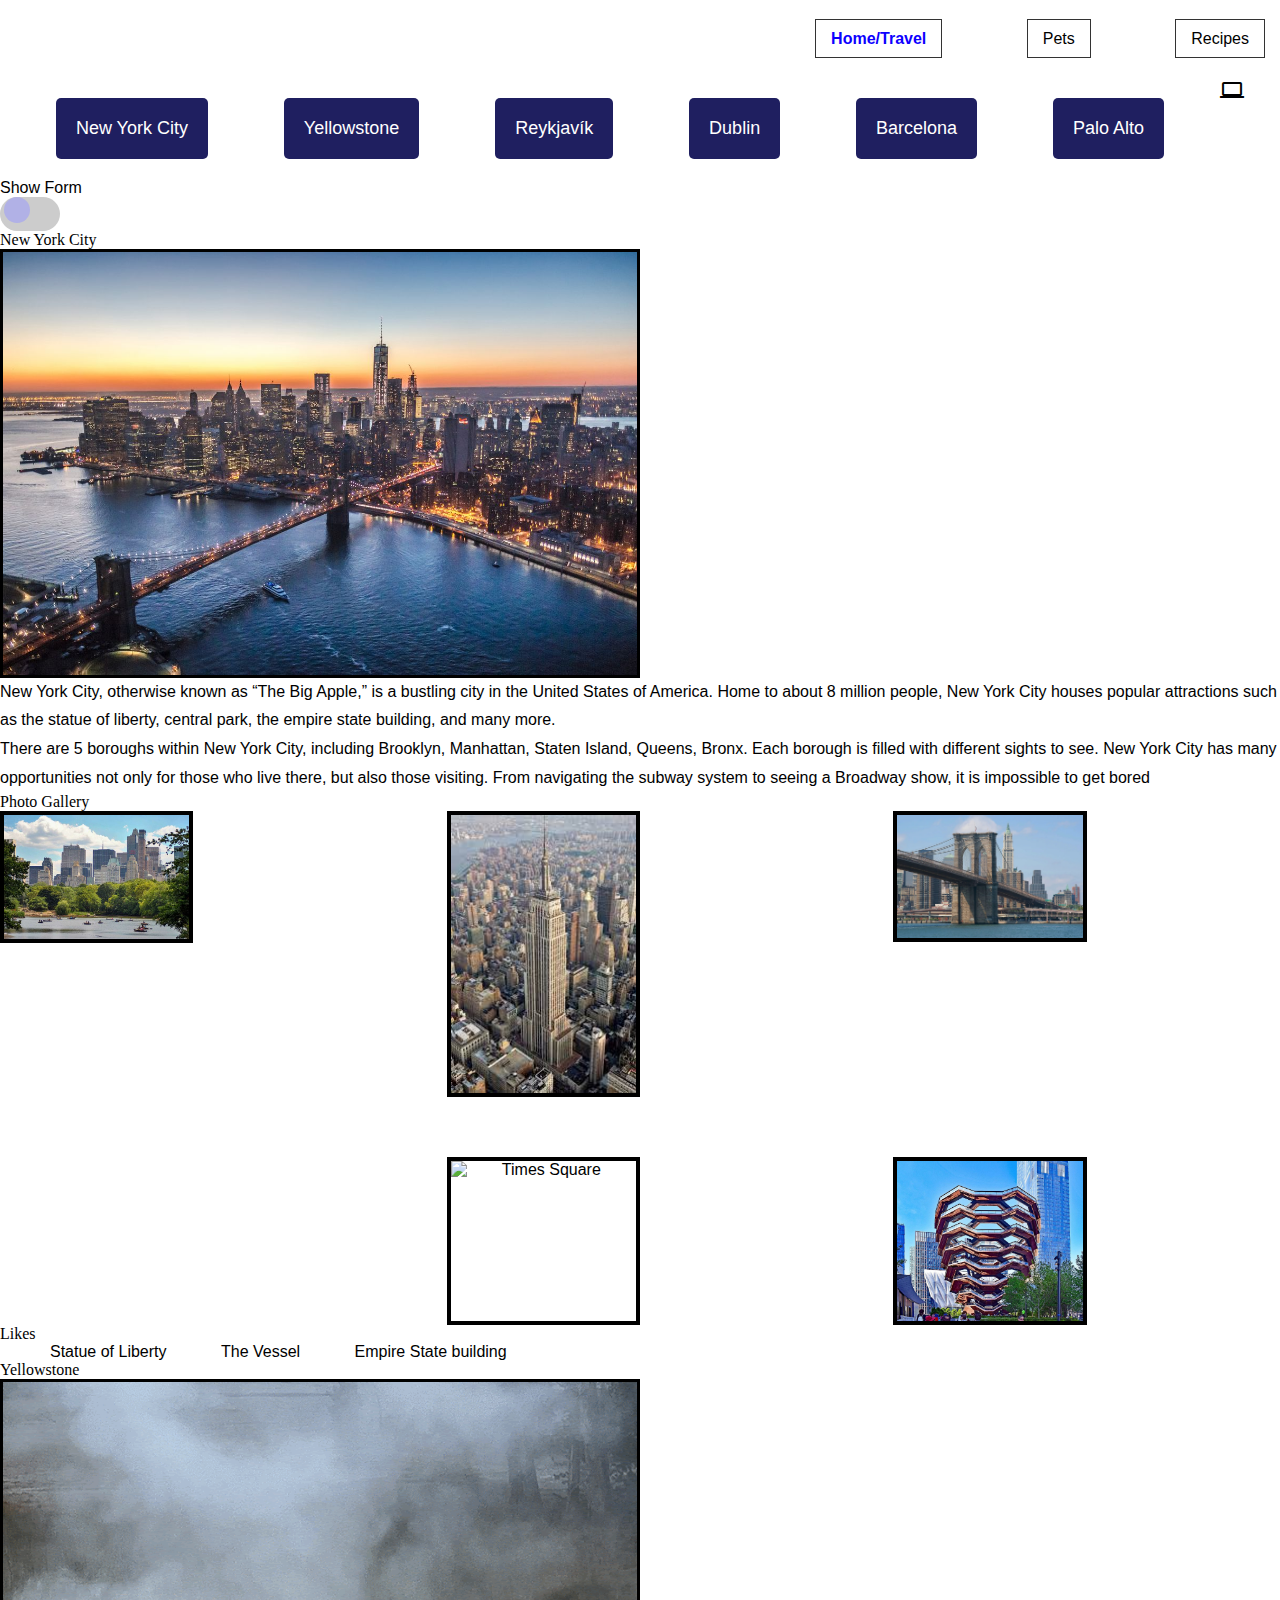
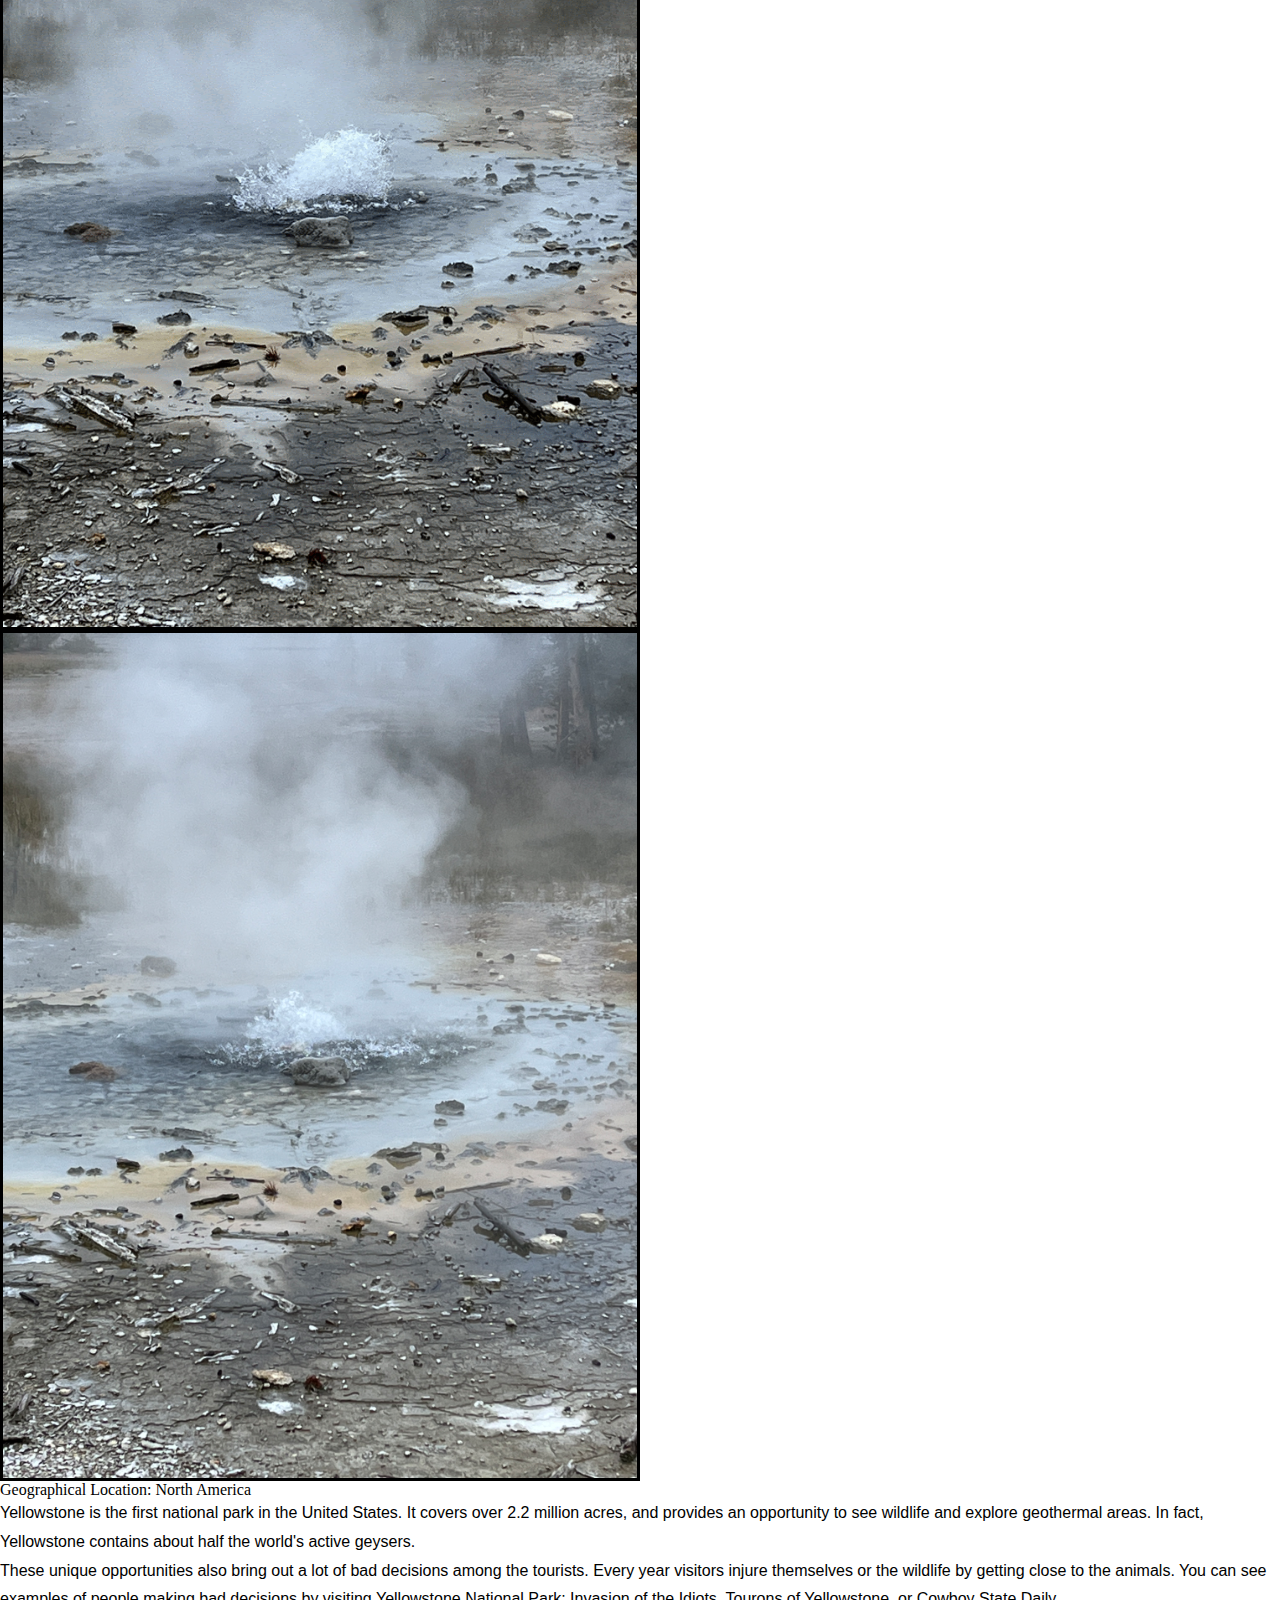
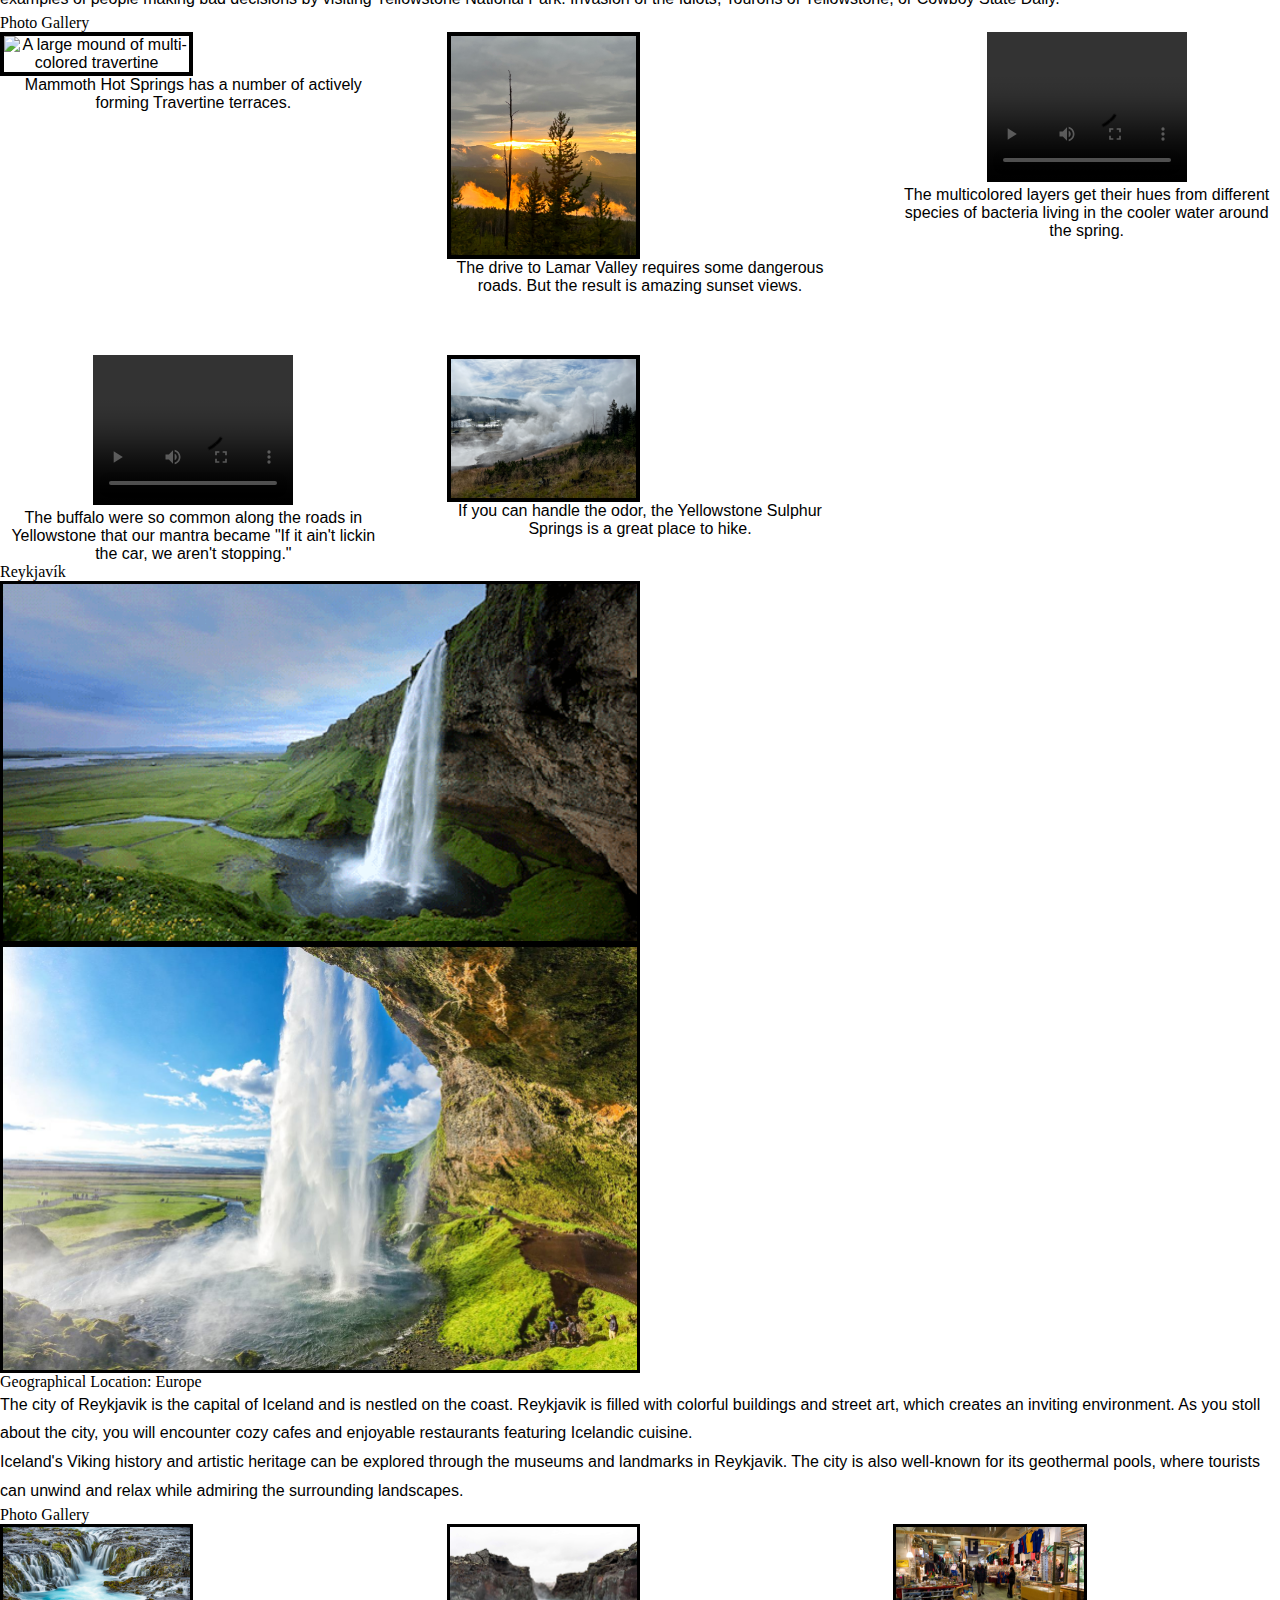
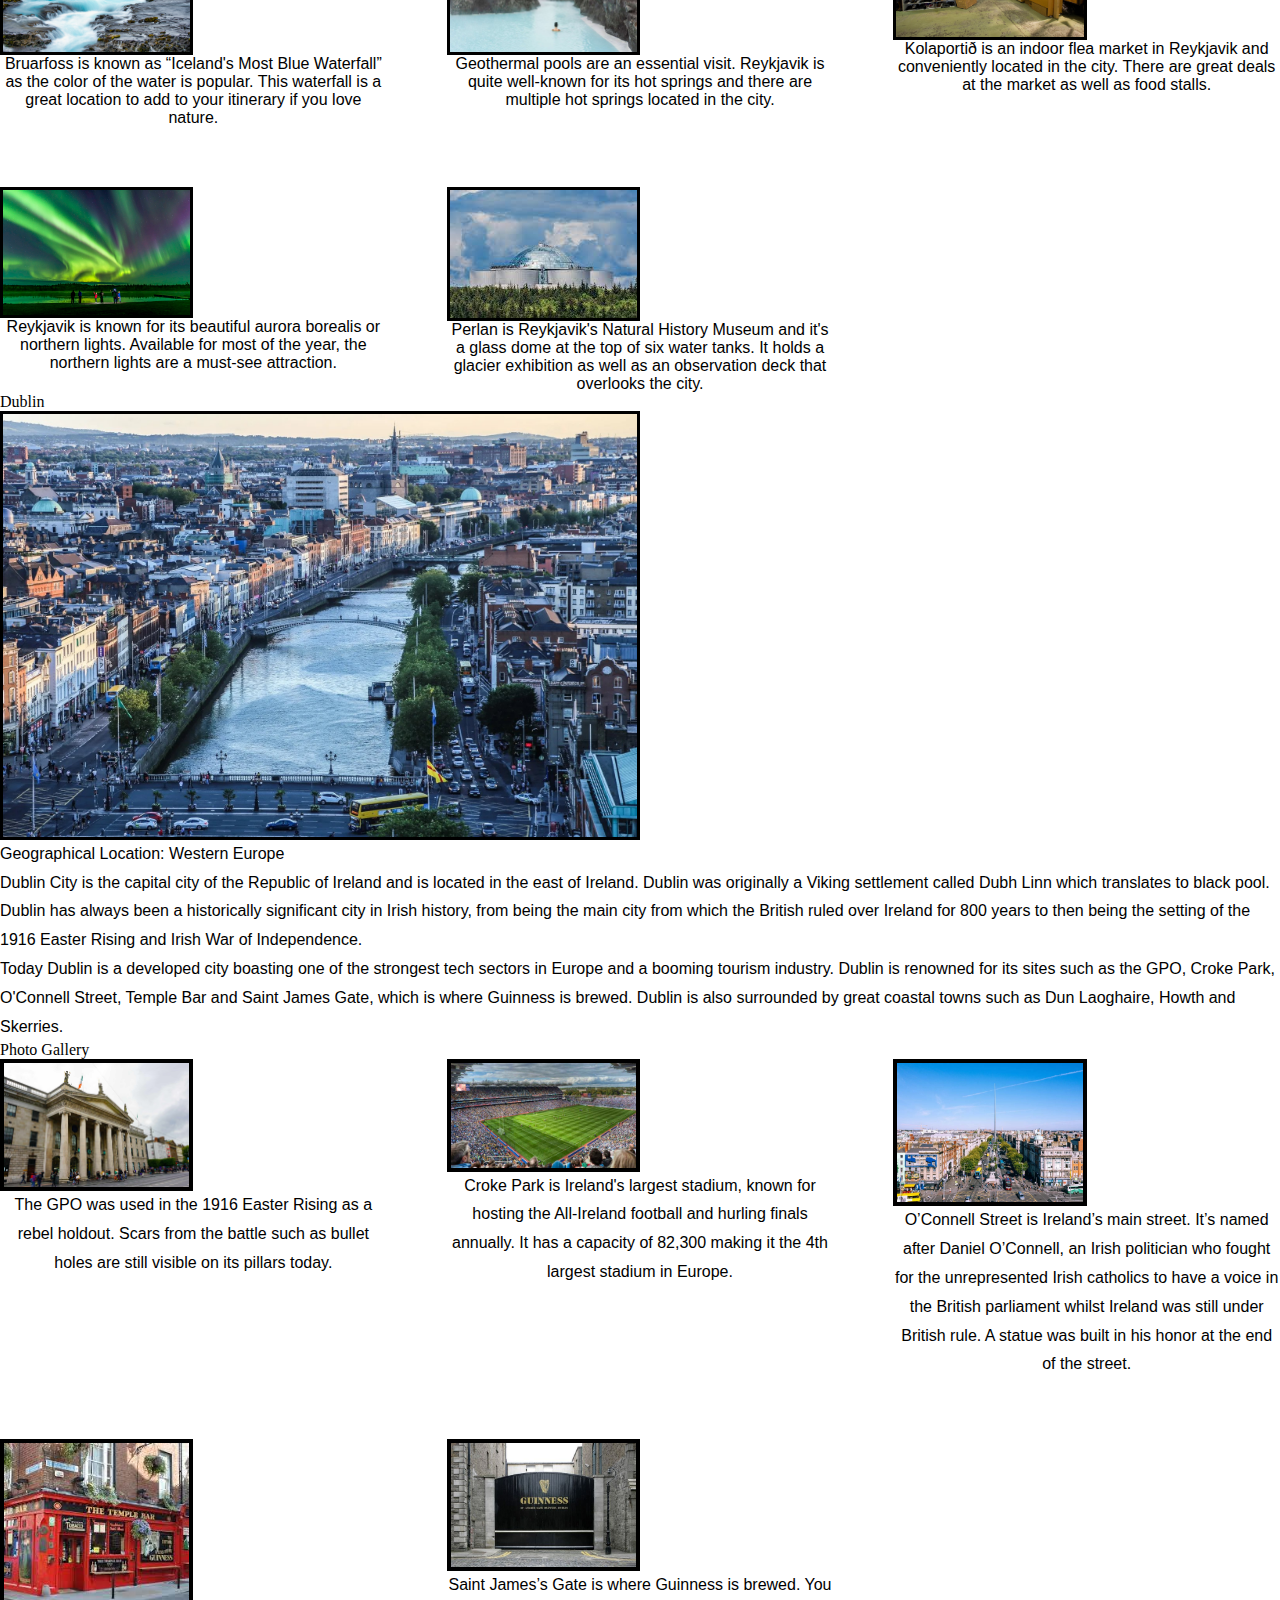
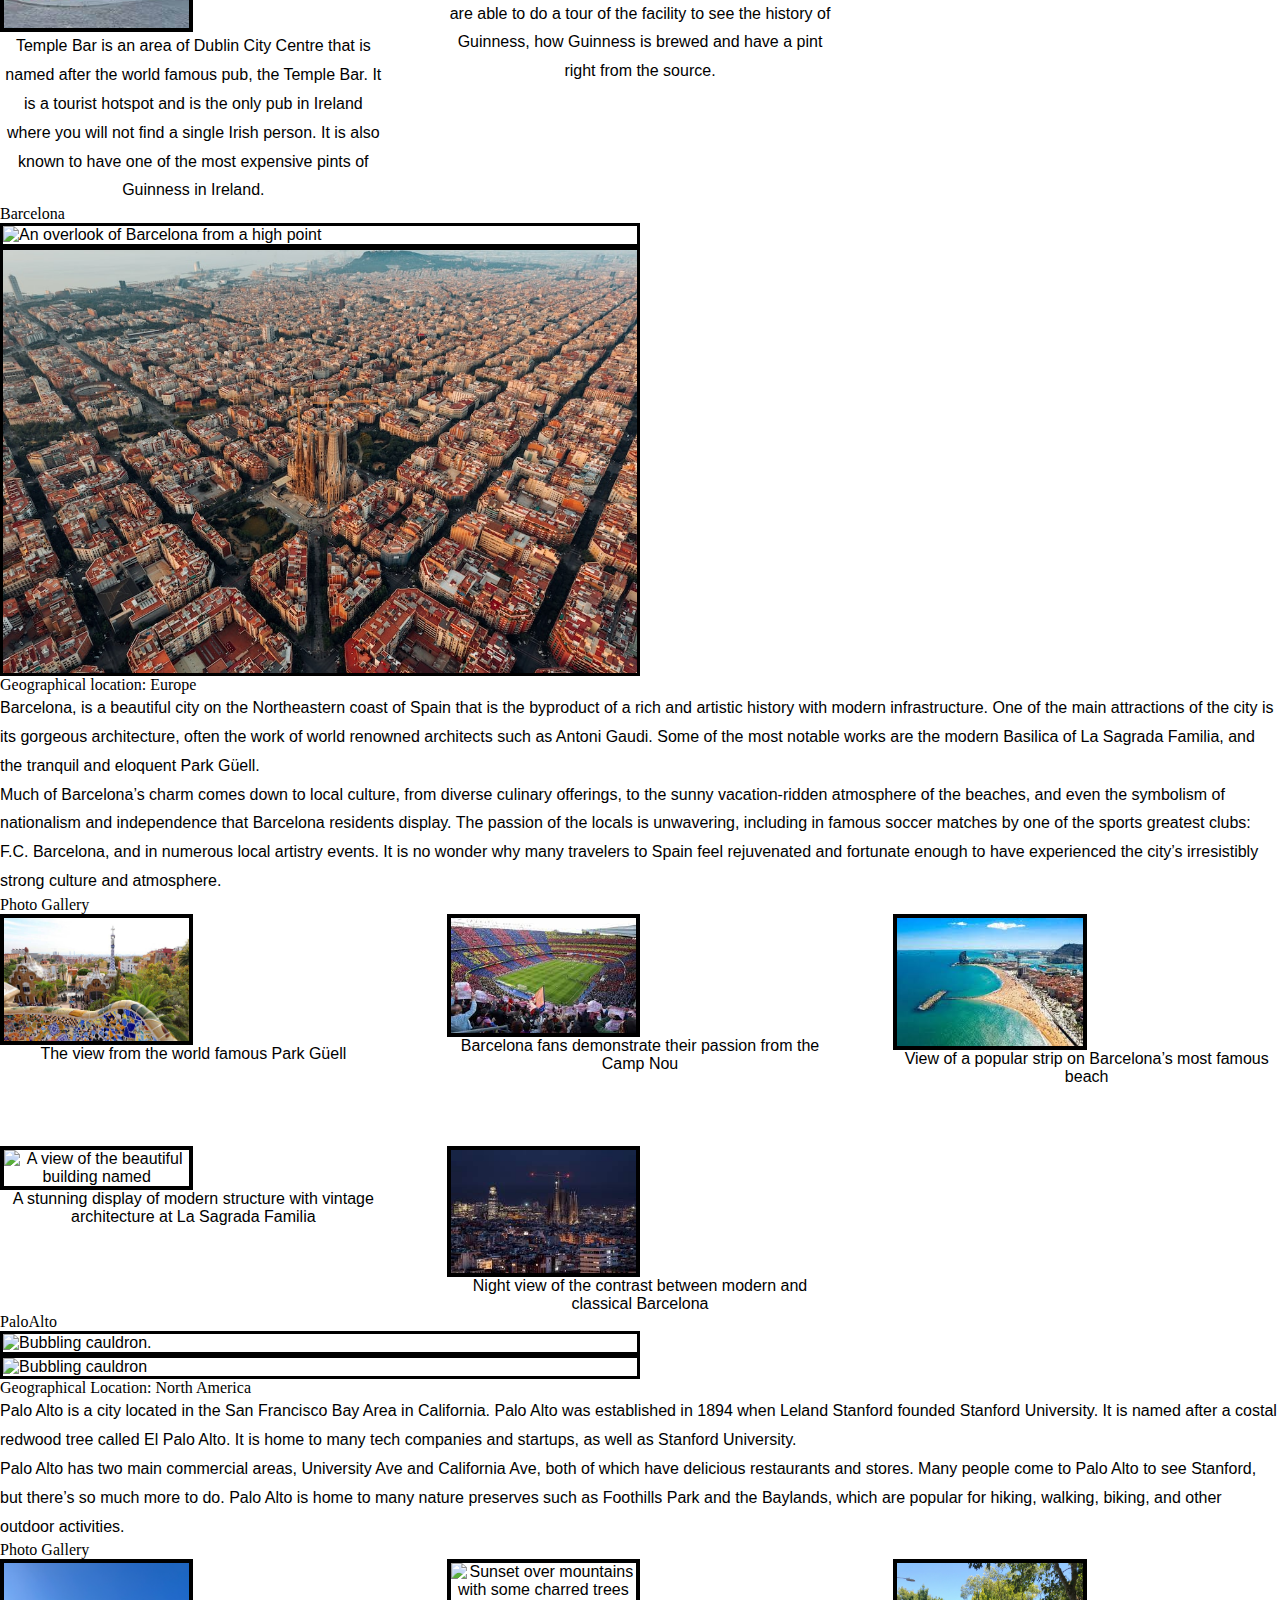
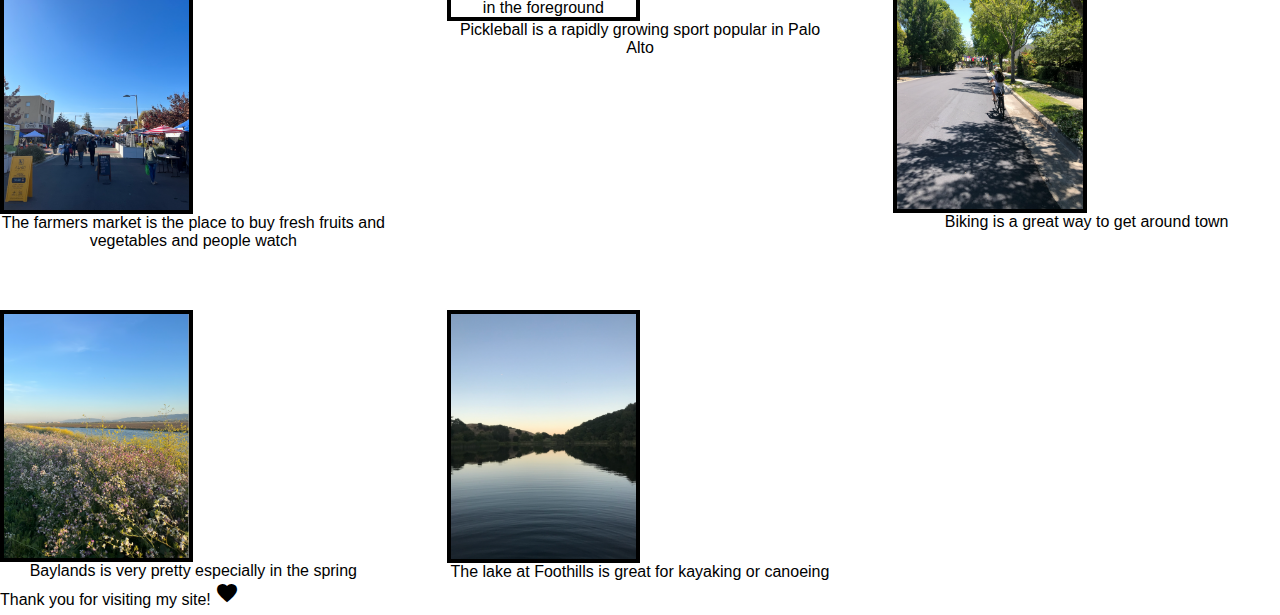
==== index.html @ a062c052 "Add files via upload" ====
<!DOCTYPE html>
<html lang="en">
<head>
    <meta charset="UTF-8">
    <meta name="viewport" content="width=device-width, initial-scale=1.0">
    <!-- <link rel = "stylesheet" href = "css/reset.css">
    <link rel="stylesheet" href="css/style.css"> -->
    <link rel="stylesheet" href="css/reset.css">
    <link rel="stylesheet" href="css/style.css"> 
    <script src="js/lightbox.js"></script>
    <script src="js/toggle.js"></script>
    <script src="js/form.js"></script>
    <link rel="preconnect" href="https://fonts.googleapis.com">
    <link rel="preconnect" href="https://fonts.gstatic.com" crossorigin>
    <link href="https://fonts.googleapis.com/css2?family=Open+Sans&display=swap" rel="stylesheet">
    <link rel="stylesheet" href="https://fonts.googleapis.com/icon?family=Material+Icons">
    <title>Document</title>
</head>
<body>
        <div id="skip"><a href="#NYC">Skip to Main Content </a></div>
         <!-- <img src = "images/double_chocolate_chips.png"> -->

    <nav> 
        <ul>
            <li> <a href="index.html" class = "active">Home/Travel</a></li> 
            <li> <a href="pets.html">Pets</a></li> 
            <li> <a href="recipes.html">Recipes</a></li> 
        </ul>
    </nav>

    <div class="button-container">
        <a class="scroll-button" href="#NYC">New York City</a>
        <a class="scroll-button" href="#Yellowstone">Yellowstone</a>
        <a class="scroll-button" href="#Reykjavík">Reykjavík</a>
        <a class="scroll-button" href="#Dublin">Dublin</a>
        <a class="scroll-button" href="#Barcelona">Barcelona</a>
        <a class="scroll-button" href="#PaloAlto">Palo Alto</a>
        <i class="material-icons">computer</i>

    </div>

    <button id="showFormBtn">Show Form</button>

    <div id="popupForm" class="popup">
        <form action="#" method="post">
            <!-- Your form fields go here -->
            <label for="name">Name:</label>
            <input type="text" id="name" name="name">

            <label for="email">Email:</label>
            <input type="email" id="email" name="email">

            <input type="submit" value="Submit">
            <button type="button" id="closeFormBtn">Close</button>
        </form>
    </div>

    <script src="form.js"></script>
    <div class="toggle-switch">
        <input type="checkbox" id="toggle" class="toggle-checkbox">
        <label for="toggle" class="toggle-label" label aria-label = "toggle">
        <span class="slider"></span>
      </div>
        <!-- <h2> New York City </h2> -->
        <div class="Travel">
        <h2 id="NYC"> New York City </h2> 
        <img src = "images/newyorkcity_nongif.jpeg" width = "200" alt = "View of NYC">
        <p> New York City, otherwise known as “The Big Apple,” is a bustling city in the United States of America.
         Home to about 8 million people, New York City houses popular attractions such as the statue of liberty, 
         central park, the empire state building, and many more. </p>

         <p> There are 5 boroughs within New York City, including Brooklyn, Manhattan, Staten Island, 
            Queens, Bronx. Each borough is filled with different sights to see. New York City has many 
            opportunities not only for those who live there, but also those visiting. 
            From navigating the subway system to seeing a Broadway show, it is impossible to get bored </p>

            <h3>Photo Gallery</h3>
            <div class="travel-pics">
        <img src = "images/newyorkcity_centralpark.jpeg" width = "200" alt = "Central Park">
        <img src = "images/newyorkcity_empirestatebuilding.jpeg" width = "200" alt = "Empire State Building">
        <img src= "images/nyc_brooklynbridge.jpg" width = "400" alt = "Brooklyn Bridge">
        <source srcset="timesquare.jpeg" media="(prefers-reduced-motion: reduce)"></source> 
        <img src = "images/newyorkcity_gif.gif" width = "200" alt = "Times Square" id = "gif">
        <img src = "images/newyorkcity_vessel.jpeg" width = "200" alt = "The Vessel">
    </div>


        <h3>Likes</h3>
        <ul>
            <li>Statue of Liberty</li>
            <li>The Vessel</li>
            <li>Empire State building</li>
          
</div>
<div>
    <!-- <h2>Yellowstone</h2> -->
    <div class="Travel"></div>
    <h2 id="Yellowstone"> Yellowstone </h2> 
    
    <img src="images/yellowstone_cauldron.gif" width="400" alt="Bubbling cauldron." id = "gif">
    <img src="images/yellowstone_cauldron.jpg" width = "400" alt="Bubbling cauldron">

    <h3>Geographical Location: North America</h3>
    <p>Yellowstone is the first national park in the United States. It covers over 2.2 million acres, and provides an opportunity to see wildlife and explore geothermal areas.  In fact, Yellowstone contains about half the world's active geysers.</p>
    <p>These unique opportunities also bring out a lot of bad decisions among the tourists.  Every year visitors injure themselves or the wildlife by getting close to the animals.  You  can see examples of people making bad decisions by visiting <a href ="https://www.facebook.com/groups/yellowstonenationalparkinvasionoftheidiots/">Yellowstone National Park: Invasion of the Idiots</a>, <a href="https://www.instagram.com/touronsofyellowstone/?hl=en">Tourons of Yellowstone</a>, or  <a href="https://cowboystatedaily.com/">Cowboy State Daily</a>.</p>

    <h3>Photo Gallery</h3>
    <div class="travel-pics">
    <figure>
        <img src="images/yellowstone_travertine.JPG" width = "200" alt="A large mound of multi-colored travertine">
        <figcaption>Mammoth Hot Springs has a number of actively forming Travertine terraces.</figcaption>
    </figure>

    <figure>
        <img src="images/yellowstone_sunset.jpg" width = "200" alt="Sunset over mountains with some charred trees in the foreground">
        <figcaption>The drive to Lamar Valley requires some dangerous roads.  But the result is amazing sunset views.</figcaption>
    </figure>


    <figure>
        <video width="200"  controls>
            <source src="images/yellowstone_prism.MOV">
            Your browser does not support the video tag.
        </video>
        <figcaption>The multicolored layers get their hues from different species of bacteria living in the cooler water around the spring.</figcaption>
    </figure>


    <figure>
        <video width="200"  controls>
            <source src="images/yellowstone_buffalo.MOV">
            Your browser does not support the video tag.
        </video>
        <figcaption>The buffalo were so common along the roads in Yellowstone that our mantra became "If it ain't lickin the car, we aren't stopping."</figcaption>
    </figure>

    <figure>
        <img src="images/yellowstone_sulphur_springs.JPG" width = "200" alt="A large spring with clouds of sulfur smoke rising from it.">
        
        <figcaption>If you can handle the odor, the Yellowstone Sulphur Springs is a great place to hike.</figcaption>
    </figure>
</div>
</div>
<div>
    <!-- <h2>Reykjavík, Iceland</h2> -->
    <div class="Travel"></div>
    <h2 id="Reykjavík"> Reykjavík </h2> 

            <img src="images/iceland gif.gif" alt="Green valley with waterfall" width="400" id = "gif">
            <img src="images/icelandwater1.jpeg" alt="City with white icy mountains in back" width="400">

            <h3>Geographical Location: Europe</h3>
            <p>The city of Reykjavik is the capital of Iceland and is nestled on the coast. Reykjavik is filled with colorful
                buildings and street art, which creates an inviting environment. As you stoll about the city, you will encounter
                cozy cafes and enjoyable restaurants featuring Icelandic cuisine.
            </p>
            <p>Iceland's Viking history and artistic heritage can be explored through the museums and landmarks in Reykjavik.
                The city is also well-known for its geothermal pools, where tourists can unwind and relax while admiring the 
                surrounding landscapes. 
            </p>

            <h3>Photo Gallery</h3>
            <div class="travel-pics2">
            <figure>
                <img src="images/bruarfoss1.jpeg" alt="Multiple blue waterfalls pouring down large cliffs" width="200">
                <figcaption>Bruarfoss is known as “Iceland's Most Blue Waterfall” as the color of the water is popular. 
                    This waterfall is a great location to add to your itinerary if you love nature.</figcaption>
            </figure>

            <figure class = "HotSpring">
                
                <img src="images/hotspring.jpg" alt="Hotspring surrounded by tall boulders" width="200">
                <figcaption>Geothermal pools are an essential visit. Reykjavik is quite well-known for its hot springs
                    and there are multiple hot springs located in the city.</figcaption>
            </figure>
            
            <figure>
                <img src="images/kolaportid.jpg" alt="Flea Market located in Reykjavik" width="200">
                <figcaption>Kolaportið is an indoor flea market in Reykjavik and conveniently located in the city. 
                    There are great deals at the market as well as food stalls.</figcaption>
            </figure>
            
            <figure>
                <img src="images/northern_lights.jpg" alt="Green lights in the sky in Iceland during the night" width="200">
                <figcaption>Reykjavik is known for its beautiful aurora borealis or northern lights. Available for most of the 
                    year, the northern lights are a must-see attraction.</figcaption>
            </figure>

            <figure>
                <img src="images/perlan.jpeg" alt="Dome shaped building that overlooks the city" width="200">
                <figcaption>Perlan is Reykjavik's Natural History Museum and it's a glass dome at the top of six water tanks. 
                    It holds a glacier exhibition as well as an observation deck that overlooks the city.</figcaption>

                </div>

            </figure>

</div>

<div>
      
    <!-- <h2>Dublin, Ireland</h2> -->
    <div class="Travel"></div>
    <h2 id="Dublin"> Dublin </h2> 


    <img src="images/dublin_city.jpg" width="400"
    alt="Dublin City">
    <p> Geographical Location:  Western Europe</p>
        <p> Dublin City is the capital city of the Republic of Ireland and is located in the east of Ireland. 
            Dublin was originally a Viking settlement called Dubh Linn which translates to black pool. 
            Dublin has always been a historically significant city in Irish history, 
            from being the main city from which the British ruled over Ireland for 800 years 
            to then being the setting of the 1916 Easter Rising and Irish War of Independence.
            </p>
    <p>Today Dublin is a developed city boasting one of the strongest tech sectors in Europe and a booming tourism industry.
     Dublin is renowned for its sites such as the GPO, Croke Park, O'Connell Street, Temple Bar and Saint James Gate, 
     which is where Guinness is brewed. Dublin is also surrounded by great coastal towns such as Dun Laoghaire, Howth and Skerries.</p>
    
    <h3>Photo Gallery</h3>
    <div class="travel-pics">

    <div>
    <img src="images/gpo.jpg" width="200" 
    alt="The GPO">
    <p>The GPO was used in the 1916 Easter Rising as a rebel holdout. Scars from the battle such as bullet holes are still visible on its pillars today.</p>
    </div>
    <div>
    <img src="images/croke_park.jpg" width="200"
    alt="A packed Croke Park">
    <p>Croke Park is Ireland's largest stadium, known for hosting the All-Ireland football and hurling finals annually. 
        It has a capacity of 82,300 making it the 4th largest stadium in Europe.</p>
    </div>
    <div>
    <img src="images/oconnell_st.jpg" width="200"
    alt="Bustling O’Connell Street">
    <p>O’Connell Street is Ireland’s main street. It’s named after Daniel O’Connell, 
        an Irish politician who fought for the unrepresented Irish catholics to have a voice in the British parliament whilst Ireland was still under British rule. 
        A statue was built in his honor at the end of the street.</p>
    </div>
    <div>
    <img src="images/templebar.jpeg" width="200"
    alt="Temple Bar">
    <p> Temple Bar is an area of Dublin City Centre that is named after the world famous pub, the Temple Bar. 
        It is a tourist hotspot and is the only pub in Ireland where you will not find a single Irish person. 
        It is also known to have one of the most expensive pints of Guinness in Ireland.</p>
    </div>
    <div>
        <img src="images/st_james_gate.jpg" width="200" 
        alt=" Saint James’s Gate">
    <p>Saint James’s Gate is where Guinness is brewed. You are able to do a tour of the facility to see the history of Guinness, 
        how Guinness is brewed and have a pint right from the source. </p>

</div>

</div>


<div>
    <!-- <h2>Barcelona, Spain</h2> -->
    <div class="Travel"></div>
    <h2 id="Barcelona"> Barcelona</h2> 

<img src="images/barcelona.gif" width="400" id = "gif"
alt="An overlook of Barcelona from a high point">
<img src="images/barcelona.jpeg" width="400"
alt="A drone view of the city">

<h3>Geographical location: Europe</h3>
<p>Barcelona, is a beautiful city on the Northeastern coast of Spain that is the byproduct of a rich and artistic history with 
  modern infrastructure. One of the main attractions of the city is its gorgeous architecture, often the work of world renowned 
  architects such as Antoni Gaudi. Some of the most notable works are the modern Basilica of La Sagrada Familia, and the tranquil 
  and eloquent Park Güell.
</p>

<p>Much of Barcelona’s charm comes down to local culture, from diverse culinary offerings, to the sunny vacation-ridden atmosphere 
  of the beaches, and even the symbolism of nationalism and independence that Barcelona residents display. The passion of the locals 
  is unwavering, including in famous soccer matches by one of the sports greatest clubs: F.C. Barcelona, and in numerous local artistry
   events. It is no wonder why many travelers to Spain feel rejuvenated and fortunate enough to have experienced the city’s irresistibly
    strong culture and atmosphere.
</p>

<h3>Photo Gallery</h3>
<div class="travel-pics">
<figure>
  <img src="images/Barcelona_ParkGuell.jpg" width="200" alt="A view from bench seating above a park">
  <figcaption>The view from the world famous Park Güell</figcaption>
</figure>

<figure>
 <img src="images/camp_nou.jpeg" width="200" alt="View of an FC Barcelona match from the Camp Nou">
  <figcaption>Barcelona fans demonstrate their passion from the Camp Nou</figcaption>
</figure>

<figure>
  <img src="images/beach_barcelona.jpeg" width="200" alt="A beach on the northeastern coast of Spain">
   <figcaption>View of a popular strip on Barcelona’s most famous beach</figcaption>
 </figure>

 <figure>
  <img src="images/Barcelona_SagradaFamilia.jpg" width="200" alt="A view of the beautiful building named "La Sagrada Familia" ">
   <figcaption>A stunning display of modern structure with vintage architecture at La Sagrada Familia</figcaption>
 </figure>

 <figure>
  <img src="images/barcelona_skyline.jpeg" width="200" alt="The night skyline in Barcelona">
   <figcaption>Night view of the contrast between modern and classical Barcelona</figcaption>
 </figure>
</div>
<div>
    <!-- <h2>Palo Alto</h2> -->
    <div class="Travel"></div>
    <h2 id="PaloAlto"> PaloAlto </h2> 


    <img src="images/paloalto_oval.gif" width="400" alt="Bubbling cauldron." id = "gif">
    <img src="images/paloalto_oval.jpg" width="400" alt="Bubbling cauldron">

    <h3>Geographical Location: North America</h3>
    <p>Palo Alto is a city located in the San Francisco Bay Area in California. Palo Alto was established in
        1894 when Leland Stanford founded Stanford University. It is named after a costal redwood tree
        called El Palo Alto. It is home to many tech companies and startups, as well as Stanford University.
    </p>
    <p>Palo Alto has two main commercial areas, University Ave and California Ave, both of which have
        delicious restaurants and stores. Many people come to Palo Alto to see Stanford, but there’s so much
        more to do. Palo Alto is home to many nature preserves such as Foothills Park and the Baylands,
        which are popular for hiking, walking, biking, and other outdoor activities.

    </p>

    <h3>Photo Gallery</h3>
    <div class="travel-pics">

    <figure>
        <img src="images/paloalto_market.jpg" width="200" alt="A large mound of multi-colored travertine">
        <figcaption>The farmers market is the place to buy fresh fruits and vegetables and people watch



        </figcaption>
    </figure>

    <figure>
        <img src="images/paloalto_pickleball.jpg"
        width="200" alt="Sunset over mountains with some charred trees in the foreground">
        <figcaption>Pickleball is a rapidly growing sport popular in Palo Alto </figcaption>
    </figure>
    <figure>
        <img src="images/paloalto_bike.jpg" width="200"
            alt="Sunset over mountains with some charred trees in the foreground">
        <figcaption>Biking is a great way to get around town </figcaption>
    </figure>
    <figure>
        <img src="images/paloalto_baylands.jpg"  width="200" alt="Sunset over mountains with some charred trees in the foreground">
        <figcaption>Baylands is very pretty especially in the spring
        </figcaption>
    </figure>
    <figure>
        <img src="images/paloalto_foothills.jpg"

         width="200" alt="Sunset over mountains with some charred trees in the foreground">
        <figcaption>The lake at Foothills is great for kayaking or canoeing </figcaption>
    </figure>
</div>


    <!-- Colleen van Lent -->
</div>

<footer>
 <p> Thank you for visiting my site! <i class="material-icons">favorite</i></p>
</footer>
</body>
</html>
---- css/style.css ----
nav {
        padding-left: 0px;
        padding-right: 0px;
        padding-top: 30px;
        padding-bottom: 30px;
        text-align: right; 
        font-size: 16px;
       }
       nav a {
       text-decoration: none; 
       color: black; 
       margin: 0 15px; 
       border: 1px solid #333; 
       padding: 10px 15px;
       }
       nav li {
       display: inline-block; 
       }
   
       nav a.active {
        font-weight: bold;
        color: rgb(13, 0, 255); 
        text-decoration: none; 
    }

    body {
        display: grid;
        background-image: url ('images/simpleblue.jpeg');
        /* background-color: lavender; */
        color: black;
        font-family: 'Open Sans', sans-serif;
        /* text-align: center;  */
        
        }

   .NYC{
  text-align: center; 
  position: absolute;
  top: 20px; /* Adjust the top position as needed */
  left: 10%;
  transform: translateX(-50%);
  color: white; /* Adjust the text color as needed */
    padding: 10px; 
  
   }

nav a:hover, nav a:focus {
    text-decoration: underline; 
    color: blue;

.thumbnail {
 display: grid;

 .grid-container {
    display: grid;
    grid-template-columns: 1fr 1fr 1fr; 
    grid-gap: 10px;
  }
      }   
 } 


@media (prefers-reduced-motion: reduce) {
  * {
        animation: none;
        transition: none;
  }
  #gif {
    display: none;

  }
  .static {
    display: block; 
  }
} 
h1 {
	color: #054c63;
    font-family: Fantasy;
    text-align: center; 
    font-size: 50px; 
}

h2 {
font-size: medium; 
font-family: Georgia;
color: black;
}

h3 {
    font-size: medium; 
    font-family: Georgia;
    color: black(221, 217, 100);
    }

p {
line-height: 180%; 
}

/* img {
border-style: solid; 
border-color: green;
padding: 20px;
margin: 30px; 
/* border-top-right-radius: 30px;  */
 
img {
width: 50%; /* Make each image fill its container width */
height: auto;
display: block;
border: 3px solid black; /* Initial thick solid black border */
transition: border 0.3s ease; /* Add transition for a smooth effect */
}
img:hover {
  border-style: dashed; /* Change border style to dashed on hover */
  border:#5a97ac; 
}

/* .recipes img {
    position: relative;
    overflow: hidden;
    display: inline-block;
}

.recipes img {
    width: 100%;
    height: auto;
    transition: transform 0.3s ease; 
}
.recipes img:hover{
    transform: scale(1.2); 
} */

li {
display: inline-block;
margin-left: 50px; 
}
#skip:focus {
   left: 600px; 
}

.gallery {
display: grid; 
grid-gap: 20px; 
grid-template-columns: 2fr 2fr 2fr;
text-align: left;
}

@keyframes fade-in {
    0% {
    opacity: 0;
    }
    100% {
    opacity: 0.5;
    }
    }



    @media screen and (min-width:768px) {
   /* Style the toggle switch */
.toggle-switch {
    position: relative;
    display: inline-block;
    width: 60px;
    height: 34px;
  }
  .toggle-switch input {
  display: none; 
  }
    /* .toggle-checkbox {
    display: none;
    } */

  /* .switch input {
    opacity: 0;
    width: 0;
    height: 0;
  } */ 
  
  /* Style the toggle switch background */
  .toggle-label {
    display: block;
    position: absolute;
    width: 100%;
    height: 100%;
    /* background-image: ("images/simpleblue.jpeg"); */
    background-color: #ccc;
    border-radius: 17px;
    cursor: pointer;
  }
  

  
  .toggle-label::before {
    content: '';
    position: absolute;
    width: 26px;
    height: 26px;
    border-radius: 50%;
    background-color: rgb(177, 177, 230);
    transform: translateX(4px);
    transition: transform 0.3s ease;
  }
  
    /* Style the toggle switch handle */
    .toggle-checkbox:checked + .toggle-label {
      background-color: #393590;
    }

  /* Move the handle to the right when the toggle is checked */
  .toggle-checkbox:checked + .toggle-label::before {
    transform: translateX(30px);
  }
  
  /* Add a class to the body to handle dark mode */
.dark-mode {
    background-color: #564eb2; /* Set your desired dark mode background color */
    color: #fff; /* Set your desired dark mode text color */
}


        .Pets {
        display: grid;
        grid-template-columns: 1fr 1fr 1fr; /* Two columns with equal width */
        grid-gap: 20px; /* Gap between images */
              }

        
        .recipes-pics img {
         display: grid;
           grid-template-columns: 1fr 1fr 1fr 1fr; 
           width: 100%;
           margin: auto;
           } 

    .scroll-button {
     display: block;
     margin: 20px;
     padding: 20px;
     background-color: rgb(31, 31, 96);
     color: white;
     border: none;
     border-radius: 5px;
     font-size: large;
     font-weight: normal; 
    }

    .button-container {
    display: flex;
    justify-content: space-evenly;
    }

    
      #output {
        margin-top: 20px;
        font-size: 18px;
        font-weight: bold;
      }

    /* add lightbox */
      .lightbox {
        display: flex;
        position: fixed;
        top: 0;
        left: 0;
        width: 100%;
        height: 100%;
        background: rgba(0, 0, 0, 0.7);
        justify-content: center;
        align-items: center;
      }
      
      .lightbox-content {
        max-width: 80%;
        max-height: 80%;
        position: relative;
        display: flex;
      }

      .lightbox-content img {
        max-width: 80%;
        max-height: 80%;
        border: 4px solid black;
        border-radius: 20 px; 
      }
      
      .close-button {
        position: absolute;
        top: 20px;
        right: 20px;
        font-size: 30px;
        color: #fff;
        cursor: pointer;
      }
      

    }

    @media screen and (min-width:800px)  {
    .travel-pics {
    display: grid;
    grid-template-columns: 1fr 1fr;
     
   /* .travel-pics .HotSprings {

   } */

    }
  
    .box {
      width: 300px; /* Set the desired width */
      margin: 0 20px 0 20px; /* Center the box horizontally */
      margin-top: 20px; 
      margin-left: 20px; 
      padding: 20px; /* Add padding for spacing inside the box */
      border: 1px solid #ccc; /* Add a border for visual separation */
    }
    
    /* Optional: Style the text inside the box */
    .box p {
      font-size: 16px;
      color: #333;
      line-height: 1.5;
    }
  
    body {
      background-image: url('images/simpleblue.jpeg');
      background-size: cover; 
      background-repeat: no-repeat;
      background-attachment: fixed;
    }
      
    .travel-pics{
      display: grid; 
      grid-gap: 60px; 
      grid-template-columns: 2fr 2fr 2fr;
      text-align: center;
      }

      .travel-pics img{
        /* width: 50%; Make each image fill its container width */
        height: auto;
        display: block;
        border: 4px solid black; /* Initial thick solid black border */
        box-sizing: border-box;
        transition: border 0.3s ease; /* Add transition for a smooth effect */
        }

      .travel-pics2{
        display: grid; 
        grid-gap: 60px; 
        grid-template-columns: 2fr 2fr 2fr;
        text-align: center;
        }
        figcaption {
          text-align: center; /* Center the captions */
        }
        .img-container {
          display: flex;
          flex-direction: column; /* Stack images and captions vertically */
          align-items: center;
          gap: 20px; /* Adjust the spacing between images and captions */
          max-width: 800px; /* Adjust the maximum width as needed */
          margin: 0 auto; /* Center the container horizontally */
        }
    
     
        .pet-pics  {
         display: grid;
         grid-template-columns: 2fr 2fr 2fr 2fr; 
         grid-gap: 20px;
         width: 100%;
         max-height: 70%;
         } 
         .recipes-pics  {
          display: grid;
          grid-template-columns: 3fr 3fr 3fr 3fr ; 
          grid-gap: 20px;
          width: 100%;
          max-height: 70%;
          } 

    #skip:focus {
      /* position: absolute;    */
      top: -5px;
      left: 0px; 
      font-family: Fantasy; 
 
 }
 #skip {
     position: fixed;   
      /* top: -30px; */
      left: -1000px; 
      font-family: Fantasy; 
  }

  body {
    font-family: Arial, sans-serif;
}

.popup {
    display: none;
    position: fixed;
    top: 50%;
    left: 50%;
    transform: translate(-50%, -50%);
    padding: 20px;
    background-color: #fff;
    border: 1px solid #ccc;
    box-shadow: 0 0 10px rgba(0, 0, 0, 0.5);
    z-index: 1000;

}
    }
---- css/style.css ----
nav {
        padding-left: 0px;
        padding-right: 0px;
        padding-top: 30px;
        padding-bottom: 30px;
        text-align: right; 
        font-size: 16px;
       }
       nav a {
       text-decoration: none; 
       color: black; 
       margin: 0 15px; 
       border: 1px solid #333; 
       padding: 10px 15px;
       }
       nav li {
       display: inline-block; 
       }
   
       nav a.active {
        font-weight: bold;
        color: rgb(13, 0, 255); 
        text-decoration: none; 
    }

    body {
        display: grid;
        background-image: url ('images/simpleblue.jpeg');
        /* background-color: lavender; */
        color: black;
        font-family: 'Open Sans', sans-serif;
        /* text-align: center;  */
        
        }

   .NYC{
  text-align: center; 
  position: absolute;
  top: 20px; /* Adjust the top position as needed */
  left: 10%;
  transform: translateX(-50%);
  color: white; /* Adjust the text color as needed */
    padding: 10px; 
  
   }

nav a:hover, nav a:focus {
    text-decoration: underline; 
    color: blue;

.thumbnail {
 display: grid;

 .grid-container {
    display: grid;
    grid-template-columns: 1fr 1fr 1fr; 
    grid-gap: 10px;
  }
      }   
 } 


@media (prefers-reduced-motion: reduce) {
  * {
        animation: none;
        transition: none;
  }
  #gif {
    display: none;

  }
  .static {
    display: block; 
  }
} 
h1 {
	color: #054c63;
    font-family: Fantasy;
    text-align: center; 
    font-size: 50px; 
}

h2 {
font-size: medium; 
font-family: Georgia;
color: black;
}

h3 {
    font-size: medium; 
    font-family: Georgia;
    color: black(221, 217, 100);
    }

p {
line-height: 180%; 
}

/* img {
border-style: solid; 
border-color: green;
padding: 20px;
margin: 30px; 
/* border-top-right-radius: 30px;  */
 
img {
width: 50%; /* Make each image fill its container width */
height: auto;
display: block;
border: 3px solid black; /* Initial thick solid black border */
transition: border 0.3s ease; /* Add transition for a smooth effect */
}
img:hover {
  border-style: dashed; /* Change border style to dashed on hover */
  border:#5a97ac; 
}

/* .recipes img {
    position: relative;
    overflow: hidden;
    display: inline-block;
}

.recipes img {
    width: 100%;
    height: auto;
    transition: transform 0.3s ease; 
}
.recipes img:hover{
    transform: scale(1.2); 
} */

li {
display: inline-block;
margin-left: 50px; 
}
#skip:focus {
   left: 600px; 
}

.gallery {
display: grid; 
grid-gap: 20px; 
grid-template-columns: 2fr 2fr 2fr;
text-align: left;
}

@keyframes fade-in {
    0% {
    opacity: 0;
    }
    100% {
    opacity: 0.5;
    }
    }



    @media screen and (min-width:768px) {
   /* Style the toggle switch */
.toggle-switch {
    position: relative;
    display: inline-block;
    width: 60px;
    height: 34px;
  }
  .toggle-switch input {
  display: none; 
  }
    /* .toggle-checkbox {
    display: none;
    } */

  /* .switch input {
    opacity: 0;
    width: 0;
    height: 0;
  } */ 
  
  /* Style the toggle switch background */
  .toggle-label {
    display: block;
    position: absolute;
    width: 100%;
    height: 100%;
    /* background-image: ("images/simpleblue.jpeg"); */
    background-color: #ccc;
    border-radius: 17px;
    cursor: pointer;
  }
  

  
  .toggle-label::before {
    content: '';
    position: absolute;
    width: 26px;
    height: 26px;
    border-radius: 50%;
    background-color: rgb(177, 177, 230);
    transform: translateX(4px);
    transition: transform 0.3s ease;
  }
  
    /* Style the toggle switch handle */
    .toggle-checkbox:checked + .toggle-label {
      background-color: #393590;
    }

  /* Move the handle to the right when the toggle is checked */
  .toggle-checkbox:checked + .toggle-label::before {
    transform: translateX(30px);
  }
  
  /* Add a class to the body to handle dark mode */
.dark-mode {
    background-color: #564eb2; /* Set your desired dark mode background color */
    color: #fff; /* Set your desired dark mode text color */
}


        .Pets {
        display: grid;
        grid-template-columns: 1fr 1fr 1fr; /* Two columns with equal width */
        grid-gap: 20px; /* Gap between images */
              }

        
        .recipes-pics img {
         display: grid;
           grid-template-columns: 1fr 1fr 1fr 1fr; 
           width: 100%;
           margin: auto;
           } 

    .scroll-button {
     display: block;
     margin: 20px;
     padding: 20px;
     background-color: rgb(31, 31, 96);
     color: white;
     border: none;
     border-radius: 5px;
     font-size: large;
     font-weight: normal; 
    }

    .button-container {
    display: flex;
    justify-content: space-evenly;
    }

    
      #output {
        margin-top: 20px;
        font-size: 18px;
        font-weight: bold;
      }

    /* add lightbox */
      .lightbox {
        display: flex;
        position: fixed;
        top: 0;
        left: 0;
        width: 100%;
        height: 100%;
        background: rgba(0, 0, 0, 0.7);
        justify-content: center;
        align-items: center;
      }
      
      .lightbox-content {
        max-width: 80%;
        max-height: 80%;
        position: relative;
        display: flex;
      }

      .lightbox-content img {
        max-width: 80%;
        max-height: 80%;
        border: 4px solid black;
        border-radius: 20 px; 
      }
      
      .close-button {
        position: absolute;
        top: 20px;
        right: 20px;
        font-size: 30px;
        color: #fff;
        cursor: pointer;
      }
      

    }

    @media screen and (min-width:800px)  {
    .travel-pics {
    display: grid;
    grid-template-columns: 1fr 1fr;
     
   /* .travel-pics .HotSprings {

   } */

    }
  
    .box {
      width: 300px; /* Set the desired width */
      margin: 0 20px 0 20px; /* Center the box horizontally */
      margin-top: 20px; 
      margin-left: 20px; 
      padding: 20px; /* Add padding for spacing inside the box */
      border: 1px solid #ccc; /* Add a border for visual separation */
    }
    
    /* Optional: Style the text inside the box */
    .box p {
      font-size: 16px;
      color: #333;
      line-height: 1.5;
    }
  
    body {
      background-image: url('images/simpleblue.jpeg');
      background-size: cover; 
      background-repeat: no-repeat;
      background-attachment: fixed;
    }
      
    .travel-pics{
      display: grid; 
      grid-gap: 60px; 
      grid-template-columns: 2fr 2fr 2fr;
      text-align: center;
      }

      .travel-pics img{
        /* width: 50%; Make each image fill its container width */
        height: auto;
        display: block;
        border: 4px solid black; /* Initial thick solid black border */
        box-sizing: border-box;
        transition: border 0.3s ease; /* Add transition for a smooth effect */
        }

      .travel-pics2{
        display: grid; 
        grid-gap: 60px; 
        grid-template-columns: 2fr 2fr 2fr;
        text-align: center;
        }
        figcaption {
          text-align: center; /* Center the captions */
        }
        .img-container {
          display: flex;
          flex-direction: column; /* Stack images and captions vertically */
          align-items: center;
          gap: 20px; /* Adjust the spacing between images and captions */
          max-width: 800px; /* Adjust the maximum width as needed */
          margin: 0 auto; /* Center the container horizontally */
        }
    
     
        .pet-pics  {
         display: grid;
         grid-template-columns: 2fr 2fr 2fr 2fr; 
         grid-gap: 20px;
         width: 100%;
         max-height: 70%;
         } 
         .recipes-pics  {
          display: grid;
          grid-template-columns: 3fr 3fr 3fr 3fr ; 
          grid-gap: 20px;
          width: 100%;
          max-height: 70%;
          } 

    #skip:focus {
      /* position: absolute;    */
      top: -5px;
      left: 0px; 
      font-family: Fantasy; 
 
 }
 #skip {
     position: fixed;   
      /* top: -30px; */
      left: -1000px; 
      font-family: Fantasy; 
  }

  body {
    font-family: Arial, sans-serif;
}

.popup {
    display: none;
    position: fixed;
    top: 50%;
    left: 50%;
    transform: translate(-50%, -50%);
    padding: 20px;
    background-color: #fff;
    border: 1px solid #ccc;
    box-shadow: 0 0 10px rgba(0, 0, 0, 0.5);
    z-index: 1000;

}
    }
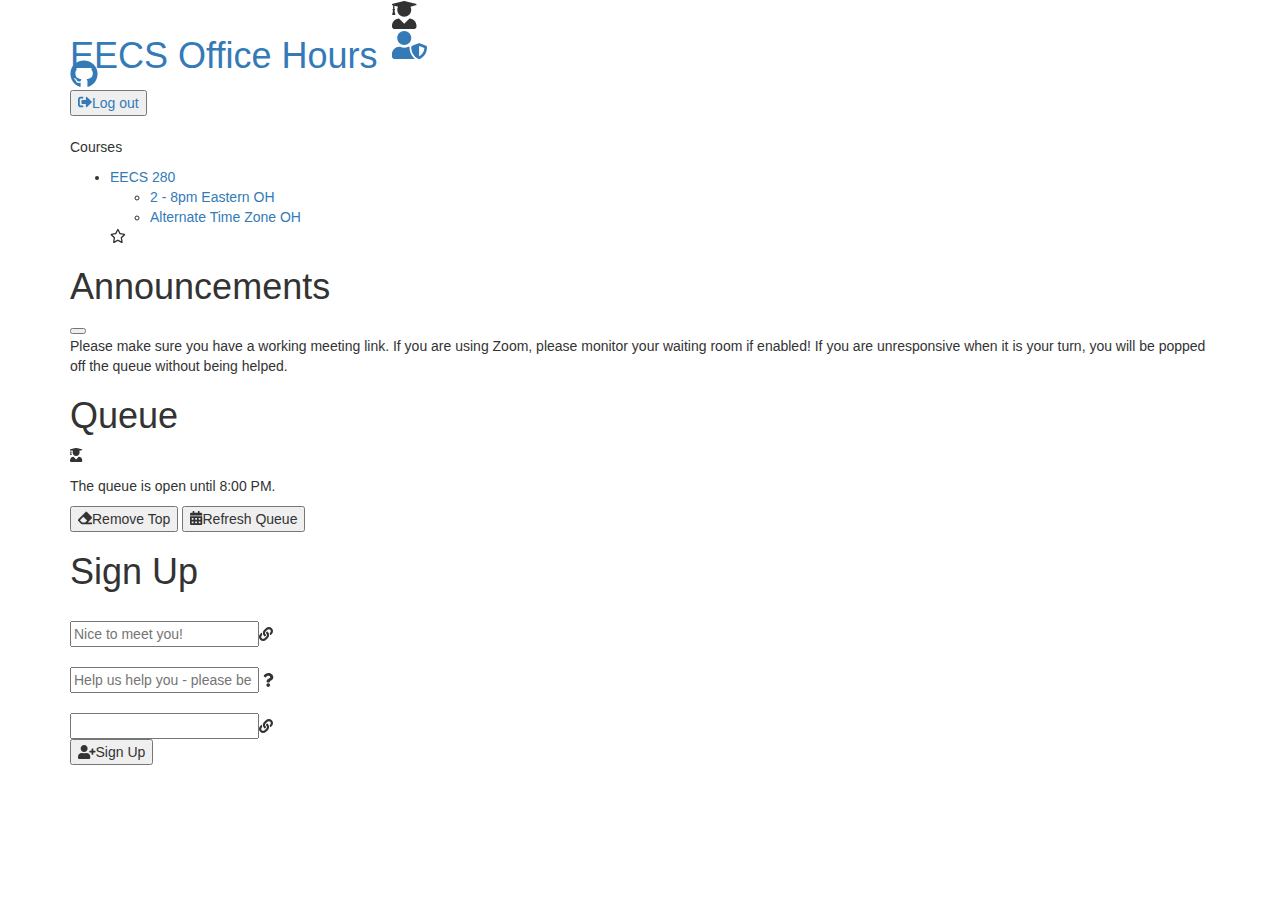
==== commit 57b15195: "Add files via upload" ====
--- a/index.html
+++ b/index.html
@@ -1,376 +1,918 @@
 <!DOCTYPE html>
-<html lang="en">
-<head>
-    <meta charset="UTF-8">
-    <meta name="viewport" content="width=device-width, initial-scale=1.0">
-    <!-- <link rel = "stylesheet" href = "css/reset.css">
-    <link rel="stylesheet" href="css/style.css"> -->
-    <link rel="stylesheet" href="css/reset.css">
-    <link rel="stylesheet" href="css/style.css"> 
-    <script src="js/lightbox.js"></script>
-    <script src="js/toggle.js"></script>
-    <script src="js/form.js"></script>
-    <link rel="preconnect" href="https://fonts.googleapis.com">
-    <link rel="preconnect" href="https://fonts.gstatic.com" crossorigin>
-    <link href="https://fonts.googleapis.com/css2?family=Open+Sans&display=swap" rel="stylesheet">
-    <link rel="stylesheet" href="https://fonts.googleapis.com/icon?family=Material+Icons">
-    <title>Document</title>
-</head>
-<body>
-        <div id="skip"><a href="#NYC">Skip to Main Content </a></div>
-         <!-- <img src = "images/double_chocolate_chips.png"> -->
-
-    <nav> 
-        <ul>
-            <li> <a href="index.html" class = "active">Home/Travel</a></li> 
-            <li> <a href="pets.html">Pets</a></li> 
-            <li> <a href="recipes.html">Recipes</a></li> 
-        </ul>
-    </nav>
-
-    <div class="button-container">
-        <a class="scroll-button" href="#NYC">New York City</a>
-        <a class="scroll-button" href="#Yellowstone">Yellowstone</a>
-        <a class="scroll-button" href="#Reykjavík">Reykjavík</a>
-        <a class="scroll-button" href="#Dublin">Dublin</a>
-        <a class="scroll-button" href="#Barcelona">Barcelona</a>
-        <a class="scroll-button" href="#PaloAlto">Palo Alto</a>
-        <i class="material-icons">computer</i>
-
+<html>
+  <head>
+    <title>EECS 280 Office Hours Queue</title>
+
+    <!--The following two links describe styling for the webpage. -->
+    <link href="https://fonts.googleapis.com/css?family=Muli" rel="stylesheet">
+    <link rel="stylesheet" href="https://maxcdn.bootstrapcdn.com/bootstrap/3.3.7/css/bootstrap.min.css" integrity="sha384-BVYiiSIFeK1dGmJRAkycuHAHRg32OmUcww7on3RYdg4Va+PmSTsz/K68vbdEjh4u" crossorigin="anonymous">
+
+    <!-- The following script tags pull JavaScript files to power the app's functionality.
+      JQuery is a JavaScript library that makes it easy to find elements on the
+      webpage (e.g. uniqname and location text input boxes) and Bootstrap
+      is a JavaScript library that helps with layout of the webpage. 
+    -->
+    <script src="https://code.jquery.com/jquery-3.2.1.min.js" integrity="sha256-hwg4gsxgFZhOsEEamdOYGBf13FyQuiTwlAQgxVSNgt4=" crossorigin="anonymous"></script>
+    <script src="https://maxcdn.bootstrapcdn.com/bootstrap/3.3.7/js/bootstrap.min.js" integrity="sha384-Tc5IQib027qvyjSMfHjOMaLkfuWVxZxUPnCJA7l2mCWNIpG9mGCD8wGNIcPD7Txa" crossorigin="anonymous"></script>
+    <link rel="stylesheet" href="index.css" />
+    
+    <!-- The following CSS describes styling for the webpage. -->
+    <style type="text/css">
+      svg:not(:root).svg-inline--fa {
+        overflow: visible;
+      }
+  
+      .svg-inline--fa {
+        display: inline-block;
+        font-size: inherit;
+        height: 1em;
+        overflow: visible;
+        vertical-align: -0.125em;
+      }
+  
+      .svg-inline--fa.fa-lg {
+        vertical-align: -0.225em;
+      }
+  
+      .svg-inline--fa.fa-w-1 {
+        width: 0.0625em;
+      }
+  
+      .svg-inline--fa.fa-w-2 {
+        width: 0.125em;
+      }
+  
+      .svg-inline--fa.fa-w-3 {
+        width: 0.1875em;
+      }
+  
+      .svg-inline--fa.fa-w-4 {
+        width: 0.25em;
+      }
+  
+      .svg-inline--fa.fa-w-5 {
+        width: 0.3125em;
+      }
+  
+      .svg-inline--fa.fa-w-6 {
+        width: 0.375em;
+      }
+  
+      .svg-inline--fa.fa-w-7 {
+        width: 0.4375em;
+      }
+  
+      .svg-inline--fa.fa-w-8 {
+        width: 0.5em;
+      }
+  
+      .svg-inline--fa.fa-w-9 {
+        width: 0.5625em;
+      }
+  
+      .svg-inline--fa.fa-w-10 {
+        width: 0.625em;
+      }
+  
+      .svg-inline--fa.fa-w-11 {
+        width: 0.6875em;
+      }
+  
+      .svg-inline--fa.fa-w-12 {
+        width: 0.75em;
+      }
+  
+      .svg-inline--fa.fa-w-13 {
+        width: 0.8125em;
+      }
+  
+      .svg-inline--fa.fa-w-14 {
+        width: 0.875em;
+      }
+  
+      .svg-inline--fa.fa-w-15 {
+        width: 0.9375em;
+      }
+  
+      .svg-inline--fa.fa-w-16 {
+        width: 1em;
+      }
+  
+      .svg-inline--fa.fa-w-17 {
+        width: 1.0625em;
+      }
+  
+      .svg-inline--fa.fa-w-18 {
+        width: 1.125em;
+      }
+  
+      .svg-inline--fa.fa-w-19 {
+        width: 1.1875em;
+      }
+  
+      .svg-inline--fa.fa-w-20 {
+        width: 1.25em;
+      }
+  
+      .svg-inline--fa.fa-pull-left {
+        margin-right: 0.3em;
+        width: auto;
+      }
+  
+      .svg-inline--fa.fa-pull-right {
+        margin-left: 0.3em;
+        width: auto;
+      }
+  
+      .svg-inline--fa.fa-border {
+        height: 1.5em;
+      }
+  
+      .svg-inline--fa.fa-li {
+        width: 2em;
+      }
+  
+      .svg-inline--fa.fa-fw {
+        width: 1.25em;
+      }
+  
+      .fa-layers svg.svg-inline--fa {
+        bottom: 0;
+        left: 0;
+        margin: auto;
+        position: absolute;
+        right: 0;
+        top: 0;
+      }
+  
+      .fa-layers {
+        display: inline-block;
+        height: 1em;
+        position: relative;
+        text-align: center;
+        vertical-align: -0.125em;
+        width: 1em;
+      }
+  
+      .fa-layers svg.svg-inline--fa {
+        -webkit-transform-origin: center center;
+        transform-origin: center center;
+      }
+  
+      .fa-layers-counter,
+      .fa-layers-text {
+        display: inline-block;
+        position: absolute;
+        text-align: center;
+      }
+  
+      .fa-layers-text {
+        left: 50%;
+        top: 50%;
+        -webkit-transform: translate(-50%, -50%);
+        transform: translate(-50%, -50%);
+        -webkit-transform-origin: center center;
+        transform-origin: center center;
+      }
+  
+      .fa-layers-counter {
+        background-color: #ff253a;
+        border-radius: 1em;
+        -webkit-box-sizing: border-box;
+        box-sizing: border-box;
+        color: #fff;
+        height: 1.5em;
+        line-height: 1;
+        max-width: 5em;
+        min-width: 1.5em;
+        overflow: hidden;
+        padding: 0.25em;
+        right: 0;
+        text-overflow: ellipsis;
+        top: 0;
+        -webkit-transform: scale(0.25);
+        transform: scale(0.25);
+        -webkit-transform-origin: top right;
+        transform-origin: top right;
+      }
+  
+      .fa-layers-bottom-right {
+        bottom: 0;
+        right: 0;
+        top: auto;
+        -webkit-transform: scale(0.25);
+        transform: scale(0.25);
+        -webkit-transform-origin: bottom right;
+        transform-origin: bottom right;
+      }
+  
+      .fa-layers-bottom-left {
+        bottom: 0;
+        left: 0;
+        right: auto;
+        top: auto;
+        -webkit-transform: scale(0.25);
+        transform: scale(0.25);
+        -webkit-transform-origin: bottom left;
+        transform-origin: bottom left;
+      }
+  
+      .fa-layers-top-right {
+        right: 0;
+        top: 0;
+        -webkit-transform: scale(0.25);
+        transform: scale(0.25);
+        -webkit-transform-origin: top right;
+        transform-origin: top right;
+      }
+  
+      .fa-layers-top-left {
+        left: 0;
+        right: auto;
+        top: 0;
+        -webkit-transform: scale(0.25);
+        transform: scale(0.25);
+        -webkit-transform-origin: top left;
+        transform-origin: top left;
+      }
+  
+      .fa-lg {
+        font-size: 1.3333333333em;
+        line-height: 0.75em;
+        vertical-align: -0.0667em;
+      }
+  
+      .fa-xs {
+        font-size: 0.75em;
+      }
+  
+      .fa-sm {
+        font-size: 0.875em;
+      }
+  
+      .fa-1x {
+        font-size: 1em;
+      }
+  
+      .fa-2x {
+        font-size: 2em;
+      }
+  
+      .fa-3x {
+        font-size: 3em;
+      }
+  
+      .fa-4x {
+        font-size: 4em;
+      }
+  
+      .fa-5x {
+        font-size: 5em;
+      }
+  
+      .fa-6x {
+        font-size: 6em;
+      }
+  
+      .fa-7x {
+        font-size: 7em;
+      }
+  
+      .fa-8x {
+        font-size: 8em;
+      }
+  
+      .fa-9x {
+        font-size: 9em;
+      }
+  
+      .fa-10x {
+        font-size: 10em;
+      }
+  
+      .fa-fw {
+        text-align: center;
+        width: 1.25em;
+      }
+  
+      .fa-ul {
+        list-style-type: none;
+        margin-left: 2.5em;
+        padding-left: 0;
+      }
+  
+      .fa-ul>li {
+        position: relative;
+      }
+  
+      .fa-li {
+        left: -2em;
+        position: absolute;
+        text-align: center;
+        width: 2em;
+        line-height: inherit;
+      }
+  
+      .fa-border {
+        border: solid 0.08em #eee;
+        border-radius: 0.1em;
+        padding: 0.2em 0.25em 0.15em;
+      }
+  
+      .fa-pull-left {
+        float: left;
+      }
+  
+      .fa-pull-right {
+        float: right;
+      }
+  
+      .fa.fa-pull-left,
+      .fas.fa-pull-left,
+      .far.fa-pull-left,
+      .fal.fa-pull-left,
+      .fab.fa-pull-left {
+        margin-right: 0.3em;
+      }
+  
+      .fa.fa-pull-right,
+      .fas.fa-pull-right,
+      .far.fa-pull-right,
+      .fal.fa-pull-right,
+      .fab.fa-pull-right {
+        margin-left: 0.3em;
+      }
+  
+      .fa-spin {
+        -webkit-animation: fa-spin 2s infinite linear;
+        animation: fa-spin 2s infinite linear;
+      }
+  
+      .fa-pulse {
+        -webkit-animation: fa-spin 1s infinite steps(8);
+        animation: fa-spin 1s infinite steps(8);
+      }
+  
+      @-webkit-keyframes fa-spin {
+        0% {
+          -webkit-transform: rotate(0deg);
+          transform: rotate(0deg);
+        }
+  
+        100% {
+          -webkit-transform: rotate(360deg);
+          transform: rotate(360deg);
+        }
+      }
+  
+      @keyframes fa-spin {
+        0% {
+          -webkit-transform: rotate(0deg);
+          transform: rotate(0deg);
+        }
+  
+        100% {
+          -webkit-transform: rotate(360deg);
+          transform: rotate(360deg);
+        }
+      }
+  
+      .fa-rotate-90 {
+        -ms-filter: "progid:DXImageTransform.Microsoft.BasicImage(rotation=1)";
+        -webkit-transform: rotate(90deg);
+        transform: rotate(90deg);
+      }
+  
+      .fa-rotate-180 {
+        -ms-filter: "progid:DXImageTransform.Microsoft.BasicImage(rotation=2)";
+        -webkit-transform: rotate(180deg);
+        transform: rotate(180deg);
+      }
+  
+      .fa-rotate-270 {
+        -ms-filter: "progid:DXImageTransform.Microsoft.BasicImage(rotation=3)";
+        -webkit-transform: rotate(270deg);
+        transform: rotate(270deg);
+      }
+  
+      .fa-flip-horizontal {
+        -ms-filter: "progid:DXImageTransform.Microsoft.BasicImage(rotation=0, mirror=1)";
+        -webkit-transform: scale(-1, 1);
+        transform: scale(-1, 1);
+      }
+  
+      .fa-flip-vertical {
+        -ms-filter: "progid:DXImageTransform.Microsoft.BasicImage(rotation=2, mirror=1)";
+        -webkit-transform: scale(1, -1);
+        transform: scale(1, -1);
+      }
+  
+      .fa-flip-both,
+      .fa-flip-horizontal.fa-flip-vertical {
+        -ms-filter: "progid:DXImageTransform.Microsoft.BasicImage(rotation=2, mirror=1)";
+        -webkit-transform: scale(-1, -1);
+        transform: scale(-1, -1);
+      }
+  
+      :root .fa-rotate-90,
+      :root .fa-rotate-180,
+      :root .fa-rotate-270,
+      :root .fa-flip-horizontal,
+      :root .fa-flip-vertical,
+      :root .fa-flip-both {
+        -webkit-filter: none;
+        filter: none;
+      }
+  
+      .fa-stack {
+        display: inline-block;
+        height: 2em;
+        position: relative;
+        width: 2.5em;
+      }
+  
+      .fa-stack-1x,
+      .fa-stack-2x {
+        bottom: 0;
+        left: 0;
+        margin: auto;
+        position: absolute;
+        right: 0;
+        top: 0;
+      }
+  
+      .svg-inline--fa.fa-stack-1x {
+        height: 1em;
+        width: 1.25em;
+      }
+  
+      .svg-inline--fa.fa-stack-2x {
+        height: 2em;
+        width: 2.5em;
+      }
+  
+      .fa-inverse {
+        color: #fff;
+      }
+  
+      .sr-only {
+        border: 0;
+        clip: rect(0, 0, 0, 0);
+        height: 1px;
+        margin: -1px;
+        overflow: hidden;
+        padding: 0;
+        position: absolute;
+        width: 1px;
+      }
+  
+      .sr-only-focusable:active,
+      .sr-only-focusable:focus {
+        clip: auto;
+        height: auto;
+        margin: 0;
+        overflow: visible;
+        position: static;
+        width: auto;
+      }
+  
+      .svg-inline--fa .fa-primary {
+        fill: var(--fa-primary-color, currentColor);
+        opacity: 1;
+        opacity: var(--fa-primary-opacity, 1);
+      }
+  
+      .svg-inline--fa .fa-secondary {
+        fill: var(--fa-secondary-color, currentColor);
+        opacity: 0.4;
+        opacity: var(--fa-secondary-opacity, 0.4);
+      }
+  
+      .svg-inline--fa.fa-swap-opacity .fa-primary {
+        opacity: 0.4;
+        opacity: var(--fa-secondary-opacity, 0.4);
+      }
+  
+      .svg-inline--fa.fa-swap-opacity .fa-secondary {
+        opacity: 1;
+        opacity: var(--fa-primary-opacity, 1);
+      }
+  
+      .svg-inline--fa mask .fa-primary,
+      .svg-inline--fa mask .fa-secondary {
+        fill: black;
+      }
+  
+      .fad.fa-inverse {
+        color: #fff;
+      }
+    </style>
+  </head>
+
+  <body>
+    <div>
+      <nav class="navbar has-shadow is-spaced">
+        <div class="container">
+          <div class="navbar-brand">
+            <div class="navbar-item">
+              <h1 class="title"><a href="https://eecsoh.eecs.umich.edu/" class="no-link-color router-link-active">EECS
+                  Office Hours</a></h1>
+            </div>
+          </div>
+          <div class="navbar-end">
+            <div class="navbar-item"><span class="is-left b-tooltip is-primary is-top is-medium">
+                <div class="tooltip-content" style="display: none;">Student View</div>
+                <div class="tooltip-trigger"><svg aria-hidden="true" focusable="false" data-prefix="fas"
+                    data-icon="user-graduate" role="img" xmlns="http://www.w3.org/2000/svg" viewBox="0 0 448 512"
+                    class="clickable-icon svg-inline--fa fa-user-graduate fa-w-14 fa-2x">
+                    <path fill="currentColor"
+                      d="M319.4 320.6L224 416l-95.4-95.4C57.1 323.7 0 382.2 0 454.4v9.6c0 26.5 21.5 48 48 48h352c26.5 0 48-21.5 48-48v-9.6c0-72.2-57.1-130.7-128.6-133.8zM13.6 79.8l6.4 1.5v58.4c-7 4.2-12 11.5-12 20.3 0 8.4 4.6 15.4 11.1 19.7L3.5 242c-1.7 6.9 2.1 14 7.6 14h41.8c5.5 0 9.3-7.1 7.6-14l-15.6-62.3C51.4 175.4 56 168.4 56 160c0-8.8-5-16.1-12-20.3V87.1l66 15.9c-8.6 17.2-14 36.4-14 57 0 70.7 57.3 128 128 128s128-57.3 128-128c0-20.6-5.3-39.8-14-57l96.3-23.2c18.2-4.4 18.2-27.1 0-31.5l-190.4-46c-13-3.1-26.7-3.1-39.7 0L13.6 48.2c-18.1 4.4-18.1 27.2 0 31.6z"
+                      class=""></path>
+                  </svg></div>
+              </span></div>
+            <!---->
+            <div class="navbar-item"><a href="" class="no-link-color"><svg
+                  aria-hidden="true" focusable="false" data-prefix="fas" data-icon="user-shield" role="img"
+                  xmlns="http://www.w3.org/2000/svg" viewBox="0 0 640 512"
+                  class="svg-inline--fa fa-user-shield fa-w-20 fa-2x">
+                  <path fill="currentColor"
+                    d="M622.3 271.1l-115.2-45c-4.1-1.6-12.6-3.7-22.2 0l-115.2 45c-10.7 4.2-17.7 14-17.7 24.9 0 111.6 68.7 188.8 132.9 213.9 9.6 3.7 18 1.6 22.2 0C558.4 489.9 640 420.5 640 296c0-10.9-7-20.7-17.7-24.9zM496 462.4V273.3l95.5 37.3c-5.6 87.1-60.9 135.4-95.5 151.8zM224 256c70.7 0 128-57.3 128-128S294.7 0 224 0 96 57.3 96 128s57.3 128 128 128zm96 40c0-2.5.8-4.8 1.1-7.2-2.5-.1-4.9-.8-7.5-.8h-16.7c-22.2 10.2-46.9 16-72.9 16s-50.6-5.8-72.9-16h-16.7C60.2 288 0 348.2 0 422.4V464c0 26.5 21.5 48 48 48h352c6.8 0 13.3-1.5 19.2-4-54-42.9-99.2-116.7-99.2-212z"
+                    class=""></path>
+                </svg></a></div>
+            <div class="navbar-item"><a href="https://github.com/CarsonHoffman/office-hours-queue" target="_blank"
+                class="no-link-color"><svg aria-hidden="true" focusable="false" data-prefix="fab" data-icon="github"
+                  role="img" xmlns="http://www.w3.org/2000/svg" viewBox="0 0 496 512"
+                  class="svg-inline--fa fa-github fa-w-16 fa-2x">
+                  <path fill="currentColor"
+                    d="M165.9 397.4c0 2-2.3 3.6-5.2 3.6-3.3.3-5.6-1.3-5.6-3.6 0-2 2.3-3.6 5.2-3.6 3-.3 5.6 1.3 5.6 3.6zm-31.1-4.5c-.7 2 1.3 4.3 4.3 4.9 2.6 1 5.6 0 6.2-2s-1.3-4.3-4.3-5.2c-2.6-.7-5.5.3-6.2 2.3zm44.2-1.7c-2.9.7-4.9 2.6-4.6 4.9.3 2 2.9 3.3 5.9 2.6 2.9-.7 4.9-2.6 4.6-4.6-.3-1.9-3-3.2-5.9-2.9zM244.8 8C106.1 8 0 113.3 0 252c0 110.9 69.8 205.8 169.5 239.2 12.8 2.3 17.3-5.6 17.3-12.1 0-6.2-.3-40.4-.3-61.4 0 0-70 15-84.7-29.8 0 0-11.4-29.1-27.8-36.6 0 0-22.9-15.7 1.6-15.4 0 0 24.9 2 38.6 25.8 21.9 38.6 58.6 27.5 72.9 20.9 2.3-16 8.8-27.1 16-33.7-55.9-6.2-112.3-14.3-112.3-110.5 0-27.5 7.6-41.3 23.6-58.9-2.6-6.5-11.1-33.3 2.6-67.9 20.9-6.5 69 27 69 27 20-5.6 41.5-8.5 62.8-8.5s42.8 2.9 62.8 8.5c0 0 48.1-33.6 69-27 13.7 34.7 5.2 61.4 2.6 67.9 16 17.7 25.8 31.5 25.8 58.9 0 96.5-58.9 104.2-114.8 110.5 9.2 7.9 17 22.9 17 46.4 0 33.7-.3 75.4-.3 83.6 0 6.5 4.6 14.4 17.3 12.1C428.2 457.8 496 362.9 496 252 496 113.3 383.5 8 244.8 8zM97.2 352.9c-1.3 1-1 3.3.7 5.2 1.6 1.6 3.9 2.3 5.2 1 1.3-1 1-3.3-.7-5.2-1.6-1.6-3.9-2.3-5.2-1zm-10.8-8.1c-.7 1.3.3 2.9 2.3 3.9 1.6 1 3.6.7 4.3-.7.7-1.3-.3-2.9-2.3-3.9-2-.6-3.6-.3-4.3.7zm32.4 35.6c-1.6 1.3-1 4.3 1.3 6.2 2.3 2.3 5.2 2.6 6.5 1 1.3-1.3.7-4.3-1.3-6.2-2.2-2.3-5.2-2.6-6.5-1zm-11.4-14.7c-1.6 1-1.6 3.6 0 5.9 1.6 2.3 4.3 3.3 5.6 2.3 1.6-1.3 1.6-3.9 0-6.2-1.4-2.3-4-3.3-5.6-2z"
+                    class=""></path>
+                </svg></a></div>
+            <div class="navbar-item"><a href=""><button
+                  class="button is-danger"><span class="icon"><svg aria-hidden="true" focusable="false" data-prefix="fas"
+                      data-icon="sign-out-alt" role="img" xmlns="http://www.w3.org/2000/svg" viewBox="0 0 512 512"
+                      class="svg-inline--fa fa-sign-out-alt fa-w-16">
+                      <path fill="currentColor"
+                        d="M497 273L329 441c-15 15-41 4.5-41-17v-96H152c-13.3 0-24-10.7-24-24v-96c0-13.3 10.7-24 24-24h136V88c0-21.4 25.9-32 41-17l168 168c9.3 9.4 9.3 24.6 0 34zM192 436v-40c0-6.6-5.4-12-12-12H96c-17.7 0-32-14.3-32-32V160c0-17.7 14.3-32 32-32h84c6.6 0 12-5.4 12-12V76c0-6.6-5.4-12-12-12H96c-53 0-96 43-96 96v192c0 53 43 96 96 96h84c6.6 0 12-5.4 12-12z"
+                        class=""></path>
+                    </svg></span><span>Log out</span></button></a></div>
+          </div>
+        </div>
+      </nav>
+
+      <section class="section main-section">
+        <div class="container">
+          <div class="columns">
+            <div class="column is-one-fifth">
+              <div class="menu sticky">
+                <p class="menu-label">Courses</p>
+                <ul class="menu-list">
+                  <div class="course">
+                    <li class="course-item"><a class="is-active is-expanded">
+                        <!----><span> EECS 280 </span>
+                      </a>
+                      <ul style="">
+                        <li class="course-item"><a href=""
+                            class="router-link-exact-active router-link-active is-active" aria-current="page">
+                            <!----><span> 2 - 8pm Eastern OH </span>
+                          </a>
+                          <!---->
+                        </li>
+                        <li class="course-item"><a href=""
+                            class="">
+                            <!----><span> Alternate Time Zone OH </span>
+                          </a>
+                          <!---->
+                        </li>
+                      </ul>
+                    </li><svg aria-hidden="true" focusable="false" data-prefix="far" data-icon="star" role="img"
+                      xmlns="http://www.w3.org/2000/svg" viewBox="0 0 576 512"
+                      class="clickable-icon course-favorite svg-inline--fa fa-star fa-w-18 white-icon">
+                      <path fill="currentColor"
+                        d="M528.1 171.5L382 150.2 316.7 17.8c-11.7-23.6-45.6-23.9-57.4 0L194 150.2 47.9 171.5c-26.2 3.8-36.7 36.1-17.7 54.6l105.7 103-25 145.5c-4.5 26.3 23.2 46 46.4 33.7L288 439.6l130.7 68.7c23.2 12.2 50.9-7.4 46.4-33.7l-25-145.5 105.7-103c19-18.5 8.5-50.8-17.7-54.6zM388.6 312.3l23.7 138.4L288 385.4l-124.3 65.3 23.7-138.4-100.6-98 139-20.2 62.2-126 62.2 126 139 20.2-100.6 98z"
+                        class=""></path>
+                    </svg>
+                  </div>
+                </ul>
+              </div>
+            </div>
+
+            <div class="column is-four-fifths">
+              <div data-v-24687982="" class="box">
+                <section data-v-24687982="" class="section">
+                  <h1 data-v-24687982="" class="title">Announcements</h1>
+                  <div data-v-24687982="" class="block">
+                    <div data-v-5c16d93c="" data-v-24687982="" class="notification is-warning"><button data-v-5c16d93c=""
+                        class="delete"></button>
+                      <p data-v-5c16d93c="" class="announcement">Please make sure you have a working meeting link. If you
+                        are using Zoom, please monitor your waiting room if enabled! If you are unresponsive when it is
+                        your turn, you will be popped off the queue without being helped.</p>
+                    </div>
+                  </div>
+                </section>
+                <section data-v-24687982="" class="section">
+                  <div data-v-080604b5="" data-v-24687982="" class="columns">
+                    <div data-v-080604b5="" class="column is-6">
+                      <div data-v-080604b5="" class="entries">
+                        <h1 data-v-080604b5="" class="title">Queue</h1>
+                        <div data-v-080604b5="">
+                          <div data-v-080604b5="" id="queueEntry">
+                            <!--As entries are added to the queue, HTML code is inserted here-->
+                          </div>
+                        </div>
+                      </div>
+                    </div>
+                    <div data-v-080604b5="" class="column is-5 is-offset-1">
+                      <div data-v-080604b5="" class="entries">
+                        <div data-v-080604b5="" class="level block">
+                          <div data-v-080604b5="" class="level-left" >
+                            <p data-v-080604b5="" class="level-item"><svg data-v-080604b5="" aria-hidden="true"
+                                focusable="false" data-prefix="fas" data-icon="user-graduate" role="img"
+                                xmlns="http://www.w3.org/2000/svg" viewBox="0 0 448 512" fixed-size=""
+                                class="svg-inline--fa fa-user-graduate fa-w-14">
+                                <path data-v-080604b5="" fill="currentColor"
+                                  d="M319.4 320.6L224 416l-95.4-95.4C57.1 323.7 0 382.2 0 454.4v9.6c0 26.5 21.5 48 48 48h352c26.5 0 48-21.5 48-48v-9.6c0-72.2-57.1-130.7-128.6-133.8zM13.6 79.8l6.4 1.5v58.4c-7 4.2-12 11.5-12 20.3 0 8.4 4.6 15.4 11.1 19.7L3.5 242c-1.7 6.9 2.1 14 7.6 14h41.8c5.5 0 9.3-7.1 7.6-14l-15.6-62.3C51.4 175.4 56 168.4 56 160c0-8.8-5-16.1-12-20.3V87.1l66 15.9c-8.6 17.2-14 36.4-14 57 0 70.7 57.3 128 128 128s128-57.3 128-128c0-20.6-5.3-39.8-14-57l96.3-23.2c18.2-4.4 18.2-27.1 0-31.5l-190.4-46c-13-3.1-26.7-3.1-39.7 0L13.6 48.2c-18.1 4.4-18.1 27.2 0 31.6z"
+                                  class=""></path>
+
+                              <!-- TODO: NUMBER OF PPL ON THE QUEUE-->
+                              </svg><div id="queueLength"></div></p>
+                            <p data-v-080604b5="" class="level-item"> The queue is open until 8:00 PM. </p>
+                          </div>
+                        </div>
+                        
+                        <div data-v-080604b5="" class="buttons block">
+                          <button data-v-080604b5="" class="button is-danger"  onClick="deleteQueueHead()">
+                            <span data-v-080604b5="" class="icon"><svg data-v-080604b5=""
+                              aria-hidden="true" focusable="false" data-prefix="fas" data-icon="eraser" role="img"
+                              xmlns="http://www.w3.org/2000/svg" viewBox="0 0 512 512"
+                              class="svg-inline--fa fa-eraser fa-w-16">
+                              <path data-v-080604b5="" fill="currentColor"
+                                d="M497.941 273.941c18.745-18.745 18.745-49.137 0-67.882l-160-160c-18.745-18.745-49.136-18.746-67.883 0l-256 256c-18.745 18.745-18.745 49.137 0 67.882l96 96A48.004 48.004 0 0 0 144 480h356c6.627 0 12-5.373 12-12v-40c0-6.627-5.373-12-12-12H355.883l142.058-142.059zm-302.627-62.627l137.373 137.373L265.373 416H150.628l-80-80 124.686-124.686z"
+                                class=""></path>
+                            </svg></span><span data-v-080604b5="">Remove Top</span></button>
+
+                            <button data-v-080604b5="" class="button is-primary" onClick="getQueue()">
+                              <span data-v-080604b5="" class="icon"><svg data-v-080604b5=""
+                              aria-hidden="true" focusable="false" data-prefix="fas" data-icon="calendar-alt" role="img"
+                              xmlns="http://www.w3.org/2000/svg" viewBox="0 0 448 512"
+                              class="svg-inline--fa fa-calendar-alt fa-w-14">
+                              <path data-v-080604b5="" fill="currentColor"
+                                d="M0 464c0 26.5 21.5 48 48 48h352c26.5 0 48-21.5 48-48V192H0v272zm320-196c0-6.6 5.4-12 12-12h40c6.6 0 12 5.4 12 12v40c0 6.6-5.4 12-12 12h-40c-6.6 0-12-5.4-12-12v-40zm0 128c0-6.6 5.4-12 12-12h40c6.6 0 12 5.4 12 12v40c0 6.6-5.4 12-12 12h-40c-6.6 0-12-5.4-12-12v-40zM192 268c0-6.6 5.4-12 12-12h40c6.6 0 12 5.4 12 12v40c0 6.6-5.4 12-12 12h-40c-6.6 0-12-5.4-12-12v-40zm0 128c0-6.6 5.4-12 12-12h40c6.6 0 12 5.4 12 12v40c0 6.6-5.4 12-12 12h-40c-6.6 0-12-5.4-12-12v-40zM64 268c0-6.6 5.4-12 12-12h40c6.6 0 12 5.4 12 12v40c0 6.6-5.4 12-12 12H76c-6.6 0-12-5.4-12-12v-40zm0 128c0-6.6 5.4-12 12-12h40c6.6 0 12 5.4 12 12v40c0 6.6-5.4 12-12 12H76c-6.6 0-12-5.4-12-12v-40zM400 64h-48V16c0-8.8-7.2-16-16-16h-32c-8.8 0-16 7.2-16 16v48H160V16c0-8.8-7.2-16-16-16h-32c-8.8 0-16 7.2-16 16v48H48C21.5 64 0 85.5 0 112v48h448v-48c0-26.5-21.5-48-48-48z"
+                                class=""></path>
+                            </svg></span><span data-v-080604b5="">Refresh Queue</span></button>
+                        </div>
+
+                        <div data-v-080604b5="" class="block">
+                          <h1 data-v-080604b5="" class="title">Sign Up</h1>
+                          <div data-v-080604b5="">
+                            <div class="field"><label class="label" for="adduniqname">Uniqname</label>
+                              <div class="control has-icons-left">
+                                 <!--The below input element takes in the uniqname of a student.-->
+                                <input type="text" class="input" id="adduniqname" required="required"
+                                maxlength="30" placeholder="Nice to meet you!" ><span
+                                  class="icon is-small is-left"><svg aria-hidden="true" focusable="false"
+                                    data-prefix="fas" data-icon="link" role="img" xmlns="http://www.w3.org/2000/svg"
+                                    viewBox="0 0 512 512" class="svg-inline--fa fa-link fa-w-16">
+                                    <path fill="currentColor"
+                                      d="M326.612 185.391c59.747 59.809 58.927 155.698.36 214.59-.11.12-.24.25-.36.37l-67.2 67.2c-59.27 59.27-155.699 59.262-214.96 0-59.27-59.26-59.27-155.7 0-214.96l37.106-37.106c9.84-9.84 26.786-3.3 27.294 10.606.648 17.722 3.826 35.527 9.69 52.721 1.986 5.822.567 12.262-3.783 16.612l-13.087 13.087c-28.026 28.026-28.905 73.66-1.155 101.96 28.024 28.579 74.086 28.749 102.325.51l67.2-67.19c28.191-28.191 28.073-73.757 0-101.83-3.701-3.694-7.429-6.564-10.341-8.569a16.037 16.037 0 0 1-6.947-12.606c-.396-10.567 3.348-21.456 11.698-29.806l21.054-21.055c5.521-5.521 14.182-6.199 20.584-1.731a152.482 152.482 0 0 1 20.522 17.197zM467.547 44.449c-59.261-59.262-155.69-59.27-214.96 0l-67.2 67.2c-.12.12-.25.25-.36.37-58.566 58.892-59.387 154.781.36 214.59a152.454 152.454 0 0 0 20.521 17.196c6.402 4.468 15.064 3.789 20.584-1.731l21.054-21.055c8.35-8.35 12.094-19.239 11.698-29.806a16.037 16.037 0 0 0-6.947-12.606c-2.912-2.005-6.64-4.875-10.341-8.569-28.073-28.073-28.191-73.639 0-101.83l67.2-67.19c28.239-28.239 74.3-28.069 102.325.51 27.75 28.3 26.872 73.934-1.155 101.96l-13.087 13.087c-4.35 4.35-5.769 10.79-3.783 16.612 5.864 17.194 9.042 34.999 9.69 52.721.509 13.906 17.454 20.446 27.294 10.606l37.106-37.106c59.271-59.259 59.271-155.699.001-214.959z"
+                                      class=""></path>
+                                  </svg></span></div>
+                            </div>
+                            <div class="field"><label class="label">Description</label>
+                              <div class="control has-icons-left">
+                                <!--The below input element takes in the description of a student's problem.-->
+                                <input type="text"
+                                  placeholder="Help us help you - please be descriptive!" class="input">
+                                <span
+                                  class="icon is-small is-left"><svg aria-hidden="true" focusable="false"
+                                    data-prefix="fas" data-icon="question" role="img" xmlns="http://www.w3.org/2000/svg"
+                                    viewBox="0 0 384 512" class="svg-inline--fa fa-question fa-w-12">
+                                    <path fill="currentColor"
+                                      d="M202.021 0C122.202 0 70.503 32.703 29.914 91.026c-7.363 10.58-5.093 25.086 5.178 32.874l43.138 32.709c10.373 7.865 25.132 6.026 33.253-4.148 25.049-31.381 43.63-49.449 82.757-49.449 30.764 0 68.816 19.799 68.816 49.631 0 22.552-18.617 34.134-48.993 51.164-35.423 19.86-82.299 44.576-82.299 106.405V320c0 13.255 10.745 24 24 24h72.471c13.255 0 24-10.745 24-24v-5.773c0-42.86 125.268-44.645 125.268-160.627C377.504 66.256 286.902 0 202.021 0zM192 373.459c-38.196 0-69.271 31.075-69.271 69.271 0 38.195 31.075 69.27 69.271 69.27s69.271-31.075 69.271-69.271-31.075-69.27-69.271-69.27z"
+                                      class=""></path>
+                                  </svg></span></div>
+                            </div>
+                            <div class="field"><label class="label" for="addlocation">Meeting Link</label>
+                              <div class="control has-icons-left">
+                                <!--The below input element takes in the meeting link of a student.-->
+                                <input type="text" class="input" id="addlocation" required="required"><span
+                                  class="icon is-small is-left"><svg aria-hidden="true" focusable="false"
+                                    data-prefix="fas" data-icon="link" role="img" xmlns="http://www.w3.org/2000/svg"
+                                    viewBox="0 0 512 512" class="svg-inline--fa fa-link fa-w-16">
+                                    <path fill="currentColor"
+                                      d="M326.612 185.391c59.747 59.809 58.927 155.698.36 214.59-.11.12-.24.25-.36.37l-67.2 67.2c-59.27 59.27-155.699 59.262-214.96 0-59.27-59.26-59.27-155.7 0-214.96l37.106-37.106c9.84-9.84 26.786-3.3 27.294 10.606.648 17.722 3.826 35.527 9.69 52.721 1.986 5.822.567 12.262-3.783 16.612l-13.087 13.087c-28.026 28.026-28.905 73.66-1.155 101.96 28.024 28.579 74.086 28.749 102.325.51l67.2-67.19c28.191-28.191 28.073-73.757 0-101.83-3.701-3.694-7.429-6.564-10.341-8.569a16.037 16.037 0 0 1-6.947-12.606c-.396-10.567 3.348-21.456 11.698-29.806l21.054-21.055c5.521-5.521 14.182-6.199 20.584-1.731a152.482 152.482 0 0 1 20.522 17.197zM467.547 44.449c-59.261-59.262-155.69-59.27-214.96 0l-67.2 67.2c-.12.12-.25.25-.36.37-58.566 58.892-59.387 154.781.36 214.59a152.454 152.454 0 0 0 20.521 17.196c6.402 4.468 15.064 3.789 20.584-1.731l21.054-21.055c8.35-8.35 12.094-19.239 11.698-29.806a16.037 16.037 0 0 0-6.947-12.606c-2.912-2.005-6.64-4.875-10.341-8.569-28.073-28.073-28.191-73.639 0-101.83l67.2-67.19c28.239-28.239 74.3-28.069 102.325.51 27.75 28.3 26.872 73.934-1.155 101.96l-13.087 13.087c-4.35 4.35-5.769 10.79-3.783 16.612 5.864 17.194 9.042 34.999 9.69 52.721.509 13.906 17.454 20.446 27.294 10.606l37.106-37.106c59.271-59.259 59.271-155.699.001-214.959z"
+                                      class=""></path>
+                                  </svg></span></div>
+                            </div>
+                            <div class="field">
+                              <div class="control level-left">
+                                <!--When clicked, this button triggers the putQueueTail() function to add this student to the queue.-->
+                                <button class="button is-success level-item" 
+                                onClick="putQueueTail()"><span class="icon">
+                                  <svg aria-hidden="true"
+                                      focusable="false" data-prefix="fas" data-icon="user-plus" role="img"
+                                      xmlns="http://www.w3.org/2000/svg" viewBox="0 0 640 512"
+                                      class="svg-inline--fa fa-user-plus fa-w-20">
+                                      <path fill="currentColor"
+                                        d="M624 208h-64v-64c0-8.8-7.2-16-16-16h-32c-8.8 0-16 7.2-16 16v64h-64c-8.8 0-16 7.2-16 16v32c0 8.8 7.2 16 16 16h64v64c0 8.8 7.2 16 16 16h32c8.8 0 16-7.2 16-16v-64h64c8.8 0 16-7.2 16-16v-32c0-8.8-7.2-16-16-16zm-400 48c70.7 0 128-57.3 128-128S294.7 0 224 0 96 57.3 96 128s57.3 128 128 128zm89.6 32h-16.7c-22.2 10.2-46.9 16-72.9 16s-50.6-5.8-72.9-16h-16.7C60.2 288 0 348.2 0 422.4V464c0 26.5 21.5 48 48 48h352c26.5 0 48-21.5 48-48v-41.6c0-74.2-60.2-134.4-134.4-134.4z"
+                                        class=""></path>
+                                    </svg></span><span>Sign Up</span></button>
+                              </div>
+                            </div>
+                          </div>
+                        </div>
+
+                    </div>
+                  </div>
+                </section>
+              </div>
+            </div>
+
+          </div>
+        </div>
+
+      </section>
     </div>
 
-    <button id="showFormBtn">Show Form</button>
-
-    <div id="popupForm" class="popup">
-        <form action="#" method="post">
-            <!-- Your form fields go here -->
-            <label for="name">Name:</label>
-            <input type="text" id="name" name="name">
-
-            <label for="email">Email:</label>
-            <input type="email" id="email" name="email">
-
-            <input type="submit" value="Submit">
-            <button type="button" id="closeFormBtn">Close</button>
-        </form>
+    <script>
+     function getQueue () {
+       // Return queue data fetched from REST API.
+       fetch('/api/queue/')
+         .then((response) => {
+           if (!response.ok) handleBadResponse(response);
+           return response.json();
+         })
+         .then((data) => {
+           showQueue(data);
+         })
+         .catch(error => console.log(error));
+     }
+
+     function putQueueTail() {
+       const uniqname = document.getElementById('adduniqname').value;
+       const location = document.getElementById('addlocation').value;
+
+       // POST request to /api/queue/tail/
+       fetch('/api/queue/tail/', {
+           method: 'POST',
+           headers: {
+             'Content-Type': 'application/json; charset=utf-8',
+           },
+           body: JSON.stringify({uniqname, location}),
+         })
+         .then((response) => {
+           if (!response.ok) handleBadResponse(response);
+           return response.json();
+         })
+         .then((data) => {
+           getQueue();
+         })
+         .catch(error => console.log(error));
+     }
+
+     function deleteQueueHead() {
+       // DELETE request to /api/queue/head/
+       fetch('/api/queue/head/', {
+           method: 'DELETE',
+         })
+         .then((response) => {
+          if (!response.ok) handleBadResponse(response);
+           //return response.json();
+         })
+         .then((data) => {
+           getQueue();
+         })
+         .catch((error) => {
+           // NOTE: we get a bad request error because the backend returns
+           // a 204 response that contains Content-Type and Content-Length 0.
+           // Technically this is not allowed in HTTP.
+           getQueue();
+           console.log(error);
+         });
+     }
+
+    function showQueue(queueData) {
+      // Display JSON queue data in page's HTML
+
+      // Get a reference to the DOM node that we should modify and clear data
+      const entry = document.getElementById('queueEntry');
+      while (entry.firstChild) {
+        entry.removeChild(entry.firstChild);
+      }
+      
+      // Get a reference to the queue length node that we should modify and clear data
+      const queueLengthEntry = document.getElementById('queueLength');
+      while (queueLengthEntry.firstChild) {
+        queueLengthEntry.removeChild(queueLengthEntry.firstChild);
+      }
+
+      // Empty queue
+      if (!queueData || !queueData['results']) {
+        // Update queue length to 0 if empty
+        const item = document.createElement('div');
+        item.innerHTML = `<strong data-v-080604b5="">0</strong>`
+        queueLengthEntry.append(item);
+
+        entry.innerHTML = "The queue is empty"
+        return;
+      }
+
+      // List the users on the queue
+      queueData['results'].forEach((i) => {
+        const queueItem = document.createElement('div');
+        queueItem.className = "block entries-group-item";
+        queueItem.innerHTML = `<div data-v-18039288="" data-v-080604b5="" class="box entry">
+                                <article data-v-18039288="" class="media">
+                                  <div data-v-18039288="" class="media-content">
+                                    <div data-v-18039288="" class="content">
+                                      <div data-v-18039288="" class="level icon-row is-mobile">
+                                        <div data-v-18039288="" class="level-left"><svg data-v-18039288=""
+                                            aria-hidden="true" focusable="false" data-prefix="Sfas" data-icon="user"
+                                            role="img" xmlns="http://www.w3.org/2000/svg" viewBox="0 0 448 512"
+                                            class="mr-2 level-item svg-inline--fa fa-user fa-w-14 fa-fw">
+                                            <path data-v-18039288="" fill="currentColor"
+                                              d="M224 256c70.7 0 128-57.3 128-128S294.7 0 224 0 96 57.3 96 128s57.3 128 128 128zm89.6 32h-16.7c-22.2 10.2-46.9 16-72.9 16s-50.6-5.8-72.9-16h-16.7C60.2 288 0 348.2 0 422.4V464c0 26.5 21.5 48 48 48h352c26.5 0 48-21.5 48-48v-41.6c0-74.2-60.2-134.4-134.4-134.4z"
+                                              class=""></path>
+                                          </svg><span data-v-18039288="" class="level-item stay-in-container"><strong
+                                              data-v-18039288="">Student #${i.position}</strong></span></div>
+                                      </div><span data-v-18039288="">
+                                        <div data-v-18039288="" class="level icon-row is-mobile">
+                                          <div data-v-18039288="" class="level-left"><svg data-v-18039288=""
+                                              aria-hidden="true" focusable="false" data-prefix="fas" data-icon="at"
+                                              role="img" xmlns="http://www.w3.org/2000/svg" viewBox="0 0 512 512"
+                                              class="mr-2 level-item svg-inline--fa fa-at fa-w-16 fa-fw">
+                                              <path data-v-18039288="" fill="currentColor"
+                                                d="M256 8C118.941 8 8 118.919 8 256c0 137.059 110.919 248 248 248 48.154 0 95.342-14.14 135.408-40.223 12.005-7.815 14.625-24.288 5.552-35.372l-10.177-12.433c-7.671-9.371-21.179-11.667-31.373-5.129C325.92 429.757 291.314 440 256 440c-101.458 0-184-82.542-184-184S154.542 72 256 72c100.139 0 184 57.619 184 160 0 38.786-21.093 79.742-58.17 83.693-17.349-.454-16.91-12.857-13.476-30.024l23.433-121.11C394.653 149.75 383.308 136 368.225 136h-44.981a13.518 13.518 0 0 0-13.432 11.993l-.01.092c-14.697-17.901-40.448-21.775-59.971-21.775-74.58 0-137.831 62.234-137.831 151.46 0 65.303 36.785 105.87 96 105.87 26.984 0 57.369-15.637 74.991-38.333 9.522 34.104 40.613 34.103 70.71 34.103C462.609 379.41 504 307.798 504 232 504 95.653 394.023 8 256 8zm-21.68 304.43c-22.249 0-36.07-15.623-36.07-40.771 0-44.993 30.779-72.729 58.63-72.729 22.292 0 35.601 15.241 35.601 40.77 0 45.061-33.875 72.73-58.161 72.73z"
+                                                class=""></path>
+                                            </svg><span data-v-18039288=""
+                                              class="level-item stay-in-container">${i.uniqname}@umich.edu</span></div>
+                                        </div>
+                                        <div data-v-18039288="" class="level icon-row is-mobile">
+                                          <div data-v-18039288="" class="level-left"><svg data-v-18039288=""
+                                              aria-hidden="true" focusable="false" data-prefix="fas" data-icon="link"
+                                              role="img" xmlns="http://www.w3.org/2000/svg" viewBox="0 0 512 512"
+                                              class="mr-2 level-item svg-inline--fa fa-link fa-w-16 fa-fw">
+                                              <path data-v-18039288="" fill="currentColor"
+                                                d="M326.612 185.391c59.747 59.809 58.927 155.698.36 214.59-.11.12-.24.25-.36.37l-67.2 67.2c-59.27 59.27-155.699 59.262-214.96 0-59.27-59.26-59.27-155.7 0-214.96l37.106-37.106c9.84-9.84 26.786-3.3 27.294 10.606.648 17.722 3.826 35.527 9.69 52.721 1.986 5.822.567 12.262-3.783 16.612l-13.087 13.087c-28.026 28.026-28.905 73.66-1.155 101.96 28.024 28.579 74.086 28.749 102.325.51l67.2-67.19c28.191-28.191 28.073-73.757 0-101.83-3.701-3.694-7.429-6.564-10.341-8.569a16.037 16.037 0 0 1-6.947-12.606c-.396-10.567 3.348-21.456 11.698-29.806l21.054-21.055c5.521-5.521 14.182-6.199 20.584-1.731a152.482 152.482 0 0 1 20.522 17.197zM467.547 44.449c-59.261-59.262-155.69-59.27-214.96 0l-67.2 67.2c-.12.12-.25.25-.36.37-58.566 58.892-59.387 154.781.36 214.59a152.454 152.454 0 0 0 20.521 17.196c6.402 4.468 15.064 3.789 20.584-1.731l21.054-21.055c8.35-8.35 12.094-19.239 11.698-29.806a16.037 16.037 0 0 0-6.947-12.606c-2.912-2.005-6.64-4.875-10.341-8.569-28.073-28.073-28.191-73.639 0-101.83l67.2-67.19c28.239-28.239 74.3-28.069 102.325.51 27.75 28.3 26.872 73.934-1.155 101.96l-13.087 13.087c-4.35 4.35-5.769 10.79-3.783 16.612 5.864 17.194 9.042 34.999 9.69 52.721.509 13.906 17.454 20.446 27.294 10.606l37.106-37.106c59.271-59.259 59.271-155.699.001-214.959z"
+                                                class=""></path>
+                                            </svg>
+                                            <p data-v-18039288="" class="level-item link-in-container"><a
+                                                href="${i.location}" class="linkified"
+                                                target="_blank">${i.location}</a></p>
+                                          </div>
+                                        </div>
+
+                                        <div data-v-18039288="" class="level icon-row is-mobile">
+                                          <div data-v-18039288="" class="level-left"><svg data-v-18039288=""
+                                              aria-hidden="true" focusable="false" data-prefix="fas" data-icon="link"
+                                              role="img" xmlns="http://www.w3.org/2000/svg" viewBox="0 0 512 512"
+                                              class="mr-2 level-item svg-inline--fa fa-link fa-w-16 fa-fw">
+                                              <path d="m448 106.839844h-64.8125l21.398438-79.808594c3.050781-11.371094-3.691407-23.082031-15.082032-26.132812-11.390625-3.050782-23.105468 3.710937-26.132812 15.082031l-24.339844 90.859375h-151.511719l21.398438-79.808594c3.050781-11.371094-3.691407-23.082031-15.082031-26.132812-11.394532-3.027344-23.082032 3.710937-26.113282 15.082031l-24.363281 90.859375h-79.359375c-11.777344 0-21.332031 9.535156-21.332031 21.332031 0 11.800781 9.554687 21.335937 21.332031 21.335937h67.902344l-34.324219 128h-76.246094c-11.773437 0-21.332031 9.535157-21.332031 21.332032s9.558594 21.332031 21.332031 21.332031h64.8125l-21.398437 79.808594c-3.050782 11.371093 3.691406 23.082031 15.082031 26.132812 1.835937.492188 3.691406.726563 5.503906.726563 9.410157 0 18.050781-6.273438 20.589844-15.808594l24.382813-90.859375h151.507812l-21.398438 79.808594c-3.046874 11.371093 3.691407 23.082031 15.085938 26.132812 1.832031.492188 3.6875.726563 5.523438.726563 9.410156 0 18.046874-6.273438 20.585937-15.808594l24.363281-90.859375h79.359375c11.777344 0 21.335938-9.535156 21.335938-21.332031s-9.558594-21.332032-21.335938-21.332032h-67.902343l34.324218-128h76.246094c11.777344 0 21.332031-9.535156 21.332031-21.335937 0-11.796875-9.554687-21.332031-21.332031-21.332031zm-154.753906 170.667968h-151.507813l34.324219-128h151.511719zm0 0"></path>
+                                            </svg>
+                                            <p data-v-18039288="" class="level-item stay-in-container">${i.position}</p>
+                                          </div>
+                                        </div>
+
+                                        </span>
+                                      <!---->
+                                    </div>
+                                  </div>
+                                </article>
+                              </div>`
+        entry.appendChild(queueItem);
+      });
+
+      // The following code updates the number in the top right describing how long the queue is.
+      const item = document.createElement('div');
+      item.innerHTML = `<strong data-v-080604b5="">${queueData['results'].length}</strong>`
+      queueLengthEntry.append(item);
+    }
+
+    function handleBadResponse(response) {
+      if (response.status === 400 && response.statusText === "Bad Request") {
+        $("#errorDialog").modal("show");
+      }
+      throw Error(response.statusText);
+    }
+
+     // Initial UI update
+     getQueue();
+
+    </script>
+
+    <div id="errorDialog" class="modal fade" role="dialog">
+        <div class="modal-dialog">
+            <!-- Modal content-->
+            <div class="modal-content">
+                <div class="modal-header">
+                    <button type="button" class="close" data-dismiss="modal">&times;</button>
+                    <h4 class="modal-title">Bad Request</h4>
+                </div>
+                <div class="modal-body" style="text-align: center">
+                    <p>Your REST API responded with 400 Bad Request!</p>
+                </div>
+            </div>
+    
+        </div>
     </div>
-
-    <script src="form.js"></script>
-    <div class="toggle-switch">
-        <input type="checkbox" id="toggle" class="toggle-checkbox">
-        <label for="toggle" class="toggle-label" label aria-label = "toggle">
-        <span class="slider"></span>
-      </div>
-        <!-- <h2> New York City </h2> -->
-        <div class="Travel">
-        <h2 id="NYC"> New York City </h2> 
-        <img src = "images/newyorkcity_nongif.jpeg" width = "200" alt = "View of NYC">
-        <p> New York City, otherwise known as “The Big Apple,” is a bustling city in the United States of America.
-         Home to about 8 million people, New York City houses popular attractions such as the statue of liberty, 
-         central park, the empire state building, and many more. </p>
-
-         <p> There are 5 boroughs within New York City, including Brooklyn, Manhattan, Staten Island, 
-            Queens, Bronx. Each borough is filled with different sights to see. New York City has many 
-            opportunities not only for those who live there, but also those visiting. 
-            From navigating the subway system to seeing a Broadway show, it is impossible to get bored </p>
-
-            <h3>Photo Gallery</h3>
-            <div class="travel-pics">
-        <img src = "images/newyorkcity_centralpark.jpeg" width = "200" alt = "Central Park">
-        <img src = "images/newyorkcity_empirestatebuilding.jpeg" width = "200" alt = "Empire State Building">
-        <img src= "images/nyc_brooklynbridge.jpg" width = "400" alt = "Brooklyn Bridge">
-        <source srcset="timesquare.jpeg" media="(prefers-reduced-motion: reduce)"></source> 
-        <img src = "images/newyorkcity_gif.gif" width = "200" alt = "Times Square" id = "gif">
-        <img src = "images/newyorkcity_vessel.jpeg" width = "200" alt = "The Vessel">
-    </div>
-
-
-        <h3>Likes</h3>
-        <ul>
-            <li>Statue of Liberty</li>
-            <li>The Vessel</li>
-            <li>Empire State building</li>
-          
-</div>
-<div>
-    <!-- <h2>Yellowstone</h2> -->
-    <div class="Travel"></div>
-    <h2 id="Yellowstone"> Yellowstone </h2> 
-    
-    <img src="images/yellowstone_cauldron.gif" width="400" alt="Bubbling cauldron." id = "gif">
-    <img src="images/yellowstone_cauldron.jpg" width = "400" alt="Bubbling cauldron">
-
-    <h3>Geographical Location: North America</h3>
-    <p>Yellowstone is the first national park in the United States. It covers over 2.2 million acres, and provides an opportunity to see wildlife and explore geothermal areas.  In fact, Yellowstone contains about half the world's active geysers.</p>
-    <p>These unique opportunities also bring out a lot of bad decisions among the tourists.  Every year visitors injure themselves or the wildlife by getting close to the animals.  You  can see examples of people making bad decisions by visiting <a href ="https://www.facebook.com/groups/yellowstonenationalparkinvasionoftheidiots/">Yellowstone National Park: Invasion of the Idiots</a>, <a href="https://www.instagram.com/touronsofyellowstone/?hl=en">Tourons of Yellowstone</a>, or  <a href="https://cowboystatedaily.com/">Cowboy State Daily</a>.</p>
-
-    <h3>Photo Gallery</h3>
-    <div class="travel-pics">
-    <figure>
-        <img src="images/yellowstone_travertine.JPG" width = "200" alt="A large mound of multi-colored travertine">
-        <figcaption>Mammoth Hot Springs has a number of actively forming Travertine terraces.</figcaption>
-    </figure>
-
-    <figure>
-        <img src="images/yellowstone_sunset.jpg" width = "200" alt="Sunset over mountains with some charred trees in the foreground">
-        <figcaption>The drive to Lamar Valley requires some dangerous roads.  But the result is amazing sunset views.</figcaption>
-    </figure>
-
-
-    <figure>
-        <video width="200"  controls>
-            <source src="images/yellowstone_prism.MOV">
-            Your browser does not support the video tag.
-        </video>
-        <figcaption>The multicolored layers get their hues from different species of bacteria living in the cooler water around the spring.</figcaption>
-    </figure>
-
-
-    <figure>
-        <video width="200"  controls>
-            <source src="images/yellowstone_buffalo.MOV">
-            Your browser does not support the video tag.
-        </video>
-        <figcaption>The buffalo were so common along the roads in Yellowstone that our mantra became "If it ain't lickin the car, we aren't stopping."</figcaption>
-    </figure>
-
-    <figure>
-        <img src="images/yellowstone_sulphur_springs.JPG" width = "200" alt="A large spring with clouds of sulfur smoke rising from it.">
-        
-        <figcaption>If you can handle the odor, the Yellowstone Sulphur Springs is a great place to hike.</figcaption>
-    </figure>
-</div>
-</div>
-<div>
-    <!-- <h2>Reykjavík, Iceland</h2> -->
-    <div class="Travel"></div>
-    <h2 id="Reykjavík"> Reykjavík </h2> 
-
-            <img src="images/iceland gif.gif" alt="Green valley with waterfall" width="400" id = "gif">
-            <img src="images/icelandwater1.jpeg" alt="City with white icy mountains in back" width="400">
-
-            <h3>Geographical Location: Europe</h3>
-            <p>The city of Reykjavik is the capital of Iceland and is nestled on the coast. Reykjavik is filled with colorful
-                buildings and street art, which creates an inviting environment. As you stoll about the city, you will encounter
-                cozy cafes and enjoyable restaurants featuring Icelandic cuisine.
-            </p>
-            <p>Iceland's Viking history and artistic heritage can be explored through the museums and landmarks in Reykjavik.
-                The city is also well-known for its geothermal pools, where tourists can unwind and relax while admiring the 
-                surrounding landscapes. 
-            </p>
-
-            <h3>Photo Gallery</h3>
-            <div class="travel-pics2">
-            <figure>
-                <img src="images/bruarfoss1.jpeg" alt="Multiple blue waterfalls pouring down large cliffs" width="200">
-                <figcaption>Bruarfoss is known as “Iceland's Most Blue Waterfall” as the color of the water is popular. 
-                    This waterfall is a great location to add to your itinerary if you love nature.</figcaption>
-            </figure>
-
-            <figure class = "HotSpring">
-                
-                <img src="images/hotspring.jpg" alt="Hotspring surrounded by tall boulders" width="200">
-                <figcaption>Geothermal pools are an essential visit. Reykjavik is quite well-known for its hot springs
-                    and there are multiple hot springs located in the city.</figcaption>
-            </figure>
-            
-            <figure>
-                <img src="images/kolaportid.jpg" alt="Flea Market located in Reykjavik" width="200">
-                <figcaption>Kolaportið is an indoor flea market in Reykjavik and conveniently located in the city. 
-                    There are great deals at the market as well as food stalls.</figcaption>
-            </figure>
-            
-            <figure>
-                <img src="images/northern_lights.jpg" alt="Green lights in the sky in Iceland during the night" width="200">
-                <figcaption>Reykjavik is known for its beautiful aurora borealis or northern lights. Available for most of the 
-                    year, the northern lights are a must-see attraction.</figcaption>
-            </figure>
-
-            <figure>
-                <img src="images/perlan.jpeg" alt="Dome shaped building that overlooks the city" width="200">
-                <figcaption>Perlan is Reykjavik's Natural History Museum and it's a glass dome at the top of six water tanks. 
-                    It holds a glacier exhibition as well as an observation deck that overlooks the city.</figcaption>
-
-                </div>
-
-            </figure>
-
-</div>
-
-<div>
-      
-    <!-- <h2>Dublin, Ireland</h2> -->
-    <div class="Travel"></div>
-    <h2 id="Dublin"> Dublin </h2> 
-
-
-    <img src="images/dublin_city.jpg" width="400"
-    alt="Dublin City">
-    <p> Geographical Location:  Western Europe</p>
-        <p> Dublin City is the capital city of the Republic of Ireland and is located in the east of Ireland. 
-            Dublin was originally a Viking settlement called Dubh Linn which translates to black pool. 
-            Dublin has always been a historically significant city in Irish history, 
-            from being the main city from which the British ruled over Ireland for 800 years 
-            to then being the setting of the 1916 Easter Rising and Irish War of Independence.
-            </p>
-    <p>Today Dublin is a developed city boasting one of the strongest tech sectors in Europe and a booming tourism industry.
-     Dublin is renowned for its sites such as the GPO, Croke Park, O'Connell Street, Temple Bar and Saint James Gate, 
-     which is where Guinness is brewed. Dublin is also surrounded by great coastal towns such as Dun Laoghaire, Howth and Skerries.</p>
-    
-    <h3>Photo Gallery</h3>
-    <div class="travel-pics">
-
-    <div>
-    <img src="images/gpo.jpg" width="200" 
-    alt="The GPO">
-    <p>The GPO was used in the 1916 Easter Rising as a rebel holdout. Scars from the battle such as bullet holes are still visible on its pillars today.</p>
-    </div>
-    <div>
-    <img src="images/croke_park.jpg" width="200"
-    alt="A packed Croke Park">
-    <p>Croke Park is Ireland's largest stadium, known for hosting the All-Ireland football and hurling finals annually. 
-        It has a capacity of 82,300 making it the 4th largest stadium in Europe.</p>
-    </div>
-    <div>
-    <img src="images/oconnell_st.jpg" width="200"
-    alt="Bustling O’Connell Street">
-    <p>O’Connell Street is Ireland’s main street. It’s named after Daniel O’Connell, 
-        an Irish politician who fought for the unrepresented Irish catholics to have a voice in the British parliament whilst Ireland was still under British rule. 
-        A statue was built in his honor at the end of the street.</p>
-    </div>
-    <div>
-    <img src="images/templebar.jpeg" width="200"
-    alt="Temple Bar">
-    <p> Temple Bar is an area of Dublin City Centre that is named after the world famous pub, the Temple Bar. 
-        It is a tourist hotspot and is the only pub in Ireland where you will not find a single Irish person. 
-        It is also known to have one of the most expensive pints of Guinness in Ireland.</p>
-    </div>
-    <div>
-        <img src="images/st_james_gate.jpg" width="200" 
-        alt=" Saint James’s Gate">
-    <p>Saint James’s Gate is where Guinness is brewed. You are able to do a tour of the facility to see the history of Guinness, 
-        how Guinness is brewed and have a pint right from the source. </p>
-
-</div>
-
-</div>
-
-
-<div>
-    <!-- <h2>Barcelona, Spain</h2> -->
-    <div class="Travel"></div>
-    <h2 id="Barcelona"> Barcelona</h2> 
-
-<img src="images/barcelona.gif" width="400" id = "gif"
-alt="An overlook of Barcelona from a high point">
-<img src="images/barcelona.jpeg" width="400"
-alt="A drone view of the city">
-
-<h3>Geographical location: Europe</h3>
-<p>Barcelona, is a beautiful city on the Northeastern coast of Spain that is the byproduct of a rich and artistic history with 
-  modern infrastructure. One of the main attractions of the city is its gorgeous architecture, often the work of world renowned 
-  architects such as Antoni Gaudi. Some of the most notable works are the modern Basilica of La Sagrada Familia, and the tranquil 
-  and eloquent Park Güell.
-</p>
-
-<p>Much of Barcelona’s charm comes down to local culture, from diverse culinary offerings, to the sunny vacation-ridden atmosphere 
-  of the beaches, and even the symbolism of nationalism and independence that Barcelona residents display. The passion of the locals 
-  is unwavering, including in famous soccer matches by one of the sports greatest clubs: F.C. Barcelona, and in numerous local artistry
-   events. It is no wonder why many travelers to Spain feel rejuvenated and fortunate enough to have experienced the city’s irresistibly
-    strong culture and atmosphere.
-</p>
-
-<h3>Photo Gallery</h3>
-<div class="travel-pics">
-<figure>
-  <img src="images/Barcelona_ParkGuell.jpg" width="200" alt="A view from bench seating above a park">
-  <figcaption>The view from the world famous Park Güell</figcaption>
-</figure>
-
-<figure>
- <img src="images/camp_nou.jpeg" width="200" alt="View of an FC Barcelona match from the Camp Nou">
-  <figcaption>Barcelona fans demonstrate their passion from the Camp Nou</figcaption>
-</figure>
-
-<figure>
-  <img src="images/beach_barcelona.jpeg" width="200" alt="A beach on the northeastern coast of Spain">
-   <figcaption>View of a popular strip on Barcelona’s most famous beach</figcaption>
- </figure>
-
- <figure>
-  <img src="images/Barcelona_SagradaFamilia.jpg" width="200" alt="A view of the beautiful building named "La Sagrada Familia" ">
-   <figcaption>A stunning display of modern structure with vintage architecture at La Sagrada Familia</figcaption>
- </figure>
-
- <figure>
-  <img src="images/barcelona_skyline.jpeg" width="200" alt="The night skyline in Barcelona">
-   <figcaption>Night view of the contrast between modern and classical Barcelona</figcaption>
- </figure>
-</div>
-<div>
-    <!-- <h2>Palo Alto</h2> -->
-    <div class="Travel"></div>
-    <h2 id="PaloAlto"> PaloAlto </h2> 
-
-
-    <img src="images/paloalto_oval.gif" width="400" alt="Bubbling cauldron." id = "gif">
-    <img src="images/paloalto_oval.jpg" width="400" alt="Bubbling cauldron">
-
-    <h3>Geographical Location: North America</h3>
-    <p>Palo Alto is a city located in the San Francisco Bay Area in California. Palo Alto was established in
-        1894 when Leland Stanford founded Stanford University. It is named after a costal redwood tree
-        called El Palo Alto. It is home to many tech companies and startups, as well as Stanford University.
-    </p>
-    <p>Palo Alto has two main commercial areas, University Ave and California Ave, both of which have
-        delicious restaurants and stores. Many people come to Palo Alto to see Stanford, but there’s so much
-        more to do. Palo Alto is home to many nature preserves such as Foothills Park and the Baylands,
-        which are popular for hiking, walking, biking, and other outdoor activities.
-
-    </p>
-
-    <h3>Photo Gallery</h3>
-    <div class="travel-pics">
-
-    <figure>
-        <img src="images/paloalto_market.jpg" width="200" alt="A large mound of multi-colored travertine">
-        <figcaption>The farmers market is the place to buy fresh fruits and vegetables and people watch
-
-
-
-        </figcaption>
-    </figure>
-
-    <figure>
-        <img src="images/paloalto_pickleball.jpg"
-        width="200" alt="Sunset over mountains with some charred trees in the foreground">
-        <figcaption>Pickleball is a rapidly growing sport popular in Palo Alto </figcaption>
-    </figure>
-    <figure>
-        <img src="images/paloalto_bike.jpg" width="200"
-            alt="Sunset over mountains with some charred trees in the foreground">
-        <figcaption>Biking is a great way to get around town </figcaption>
-    </figure>
-    <figure>
-        <img src="images/paloalto_baylands.jpg"  width="200" alt="Sunset over mountains with some charred trees in the foreground">
-        <figcaption>Baylands is very pretty especially in the spring
-        </figcaption>
-    </figure>
-    <figure>
-        <img src="images/paloalto_foothills.jpg"
-
-         width="200" alt="Sunset over mountains with some charred trees in the foreground">
-        <figcaption>The lake at Foothills is great for kayaking or canoeing </figcaption>
-    </figure>
-</div>
-
-
-    <!-- Colleen van Lent -->
-</div>
-
-<footer>
- <p> Thank you for visiting my site! <i class="material-icons">favorite</i></p>
-</footer>
-</body>
+  </body>
 </html>
-
-
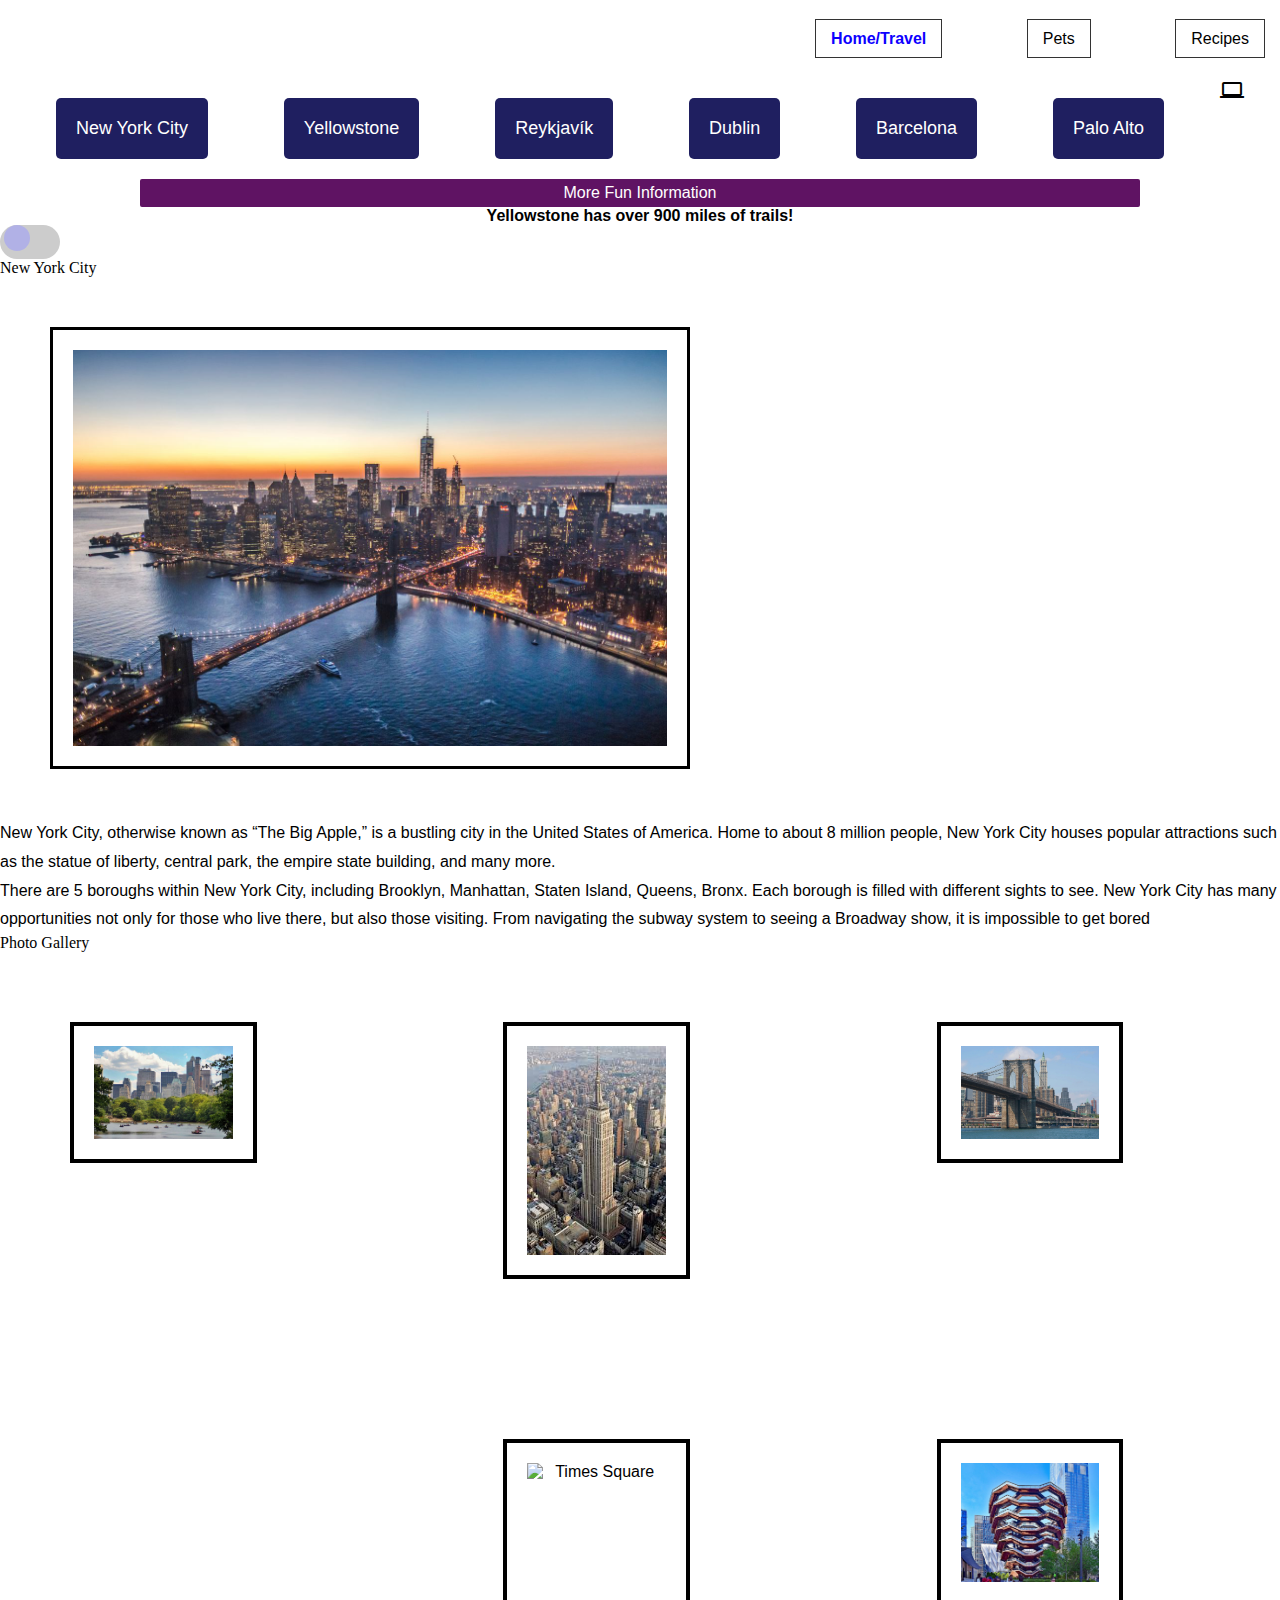
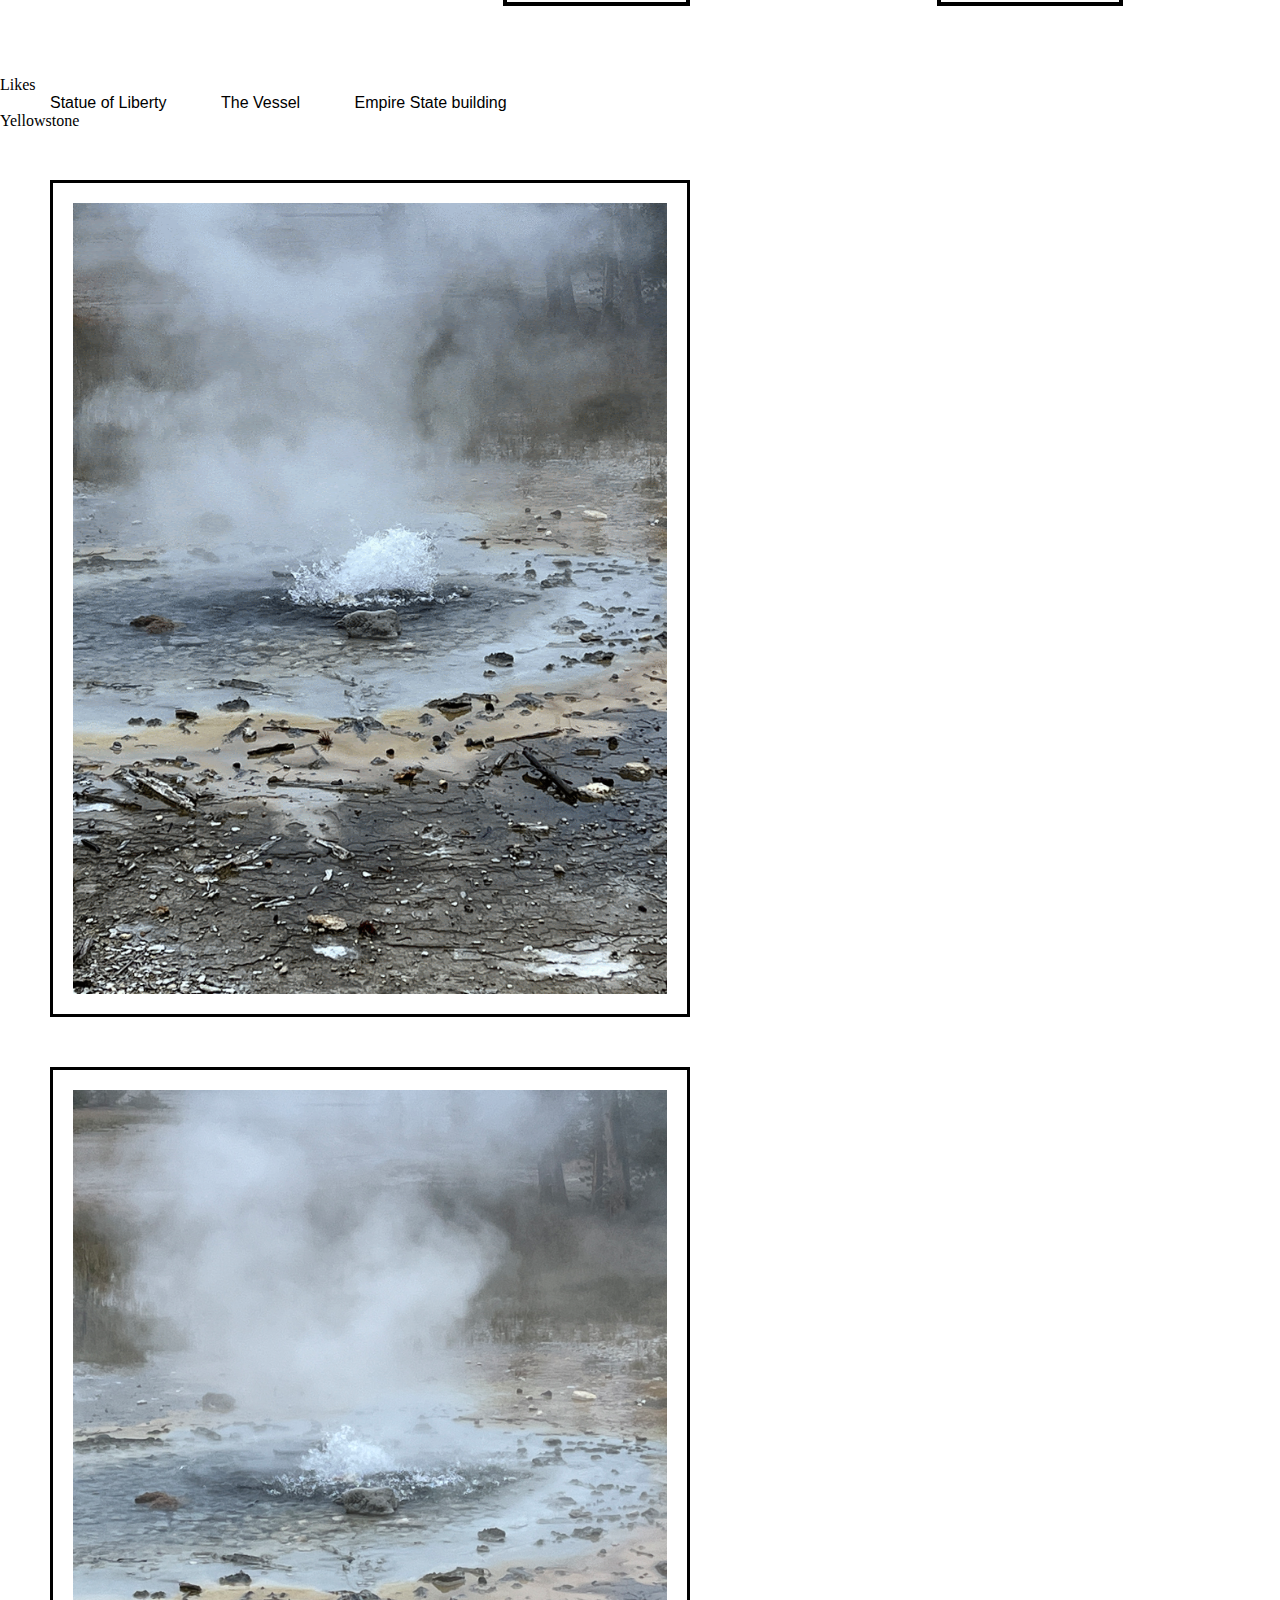
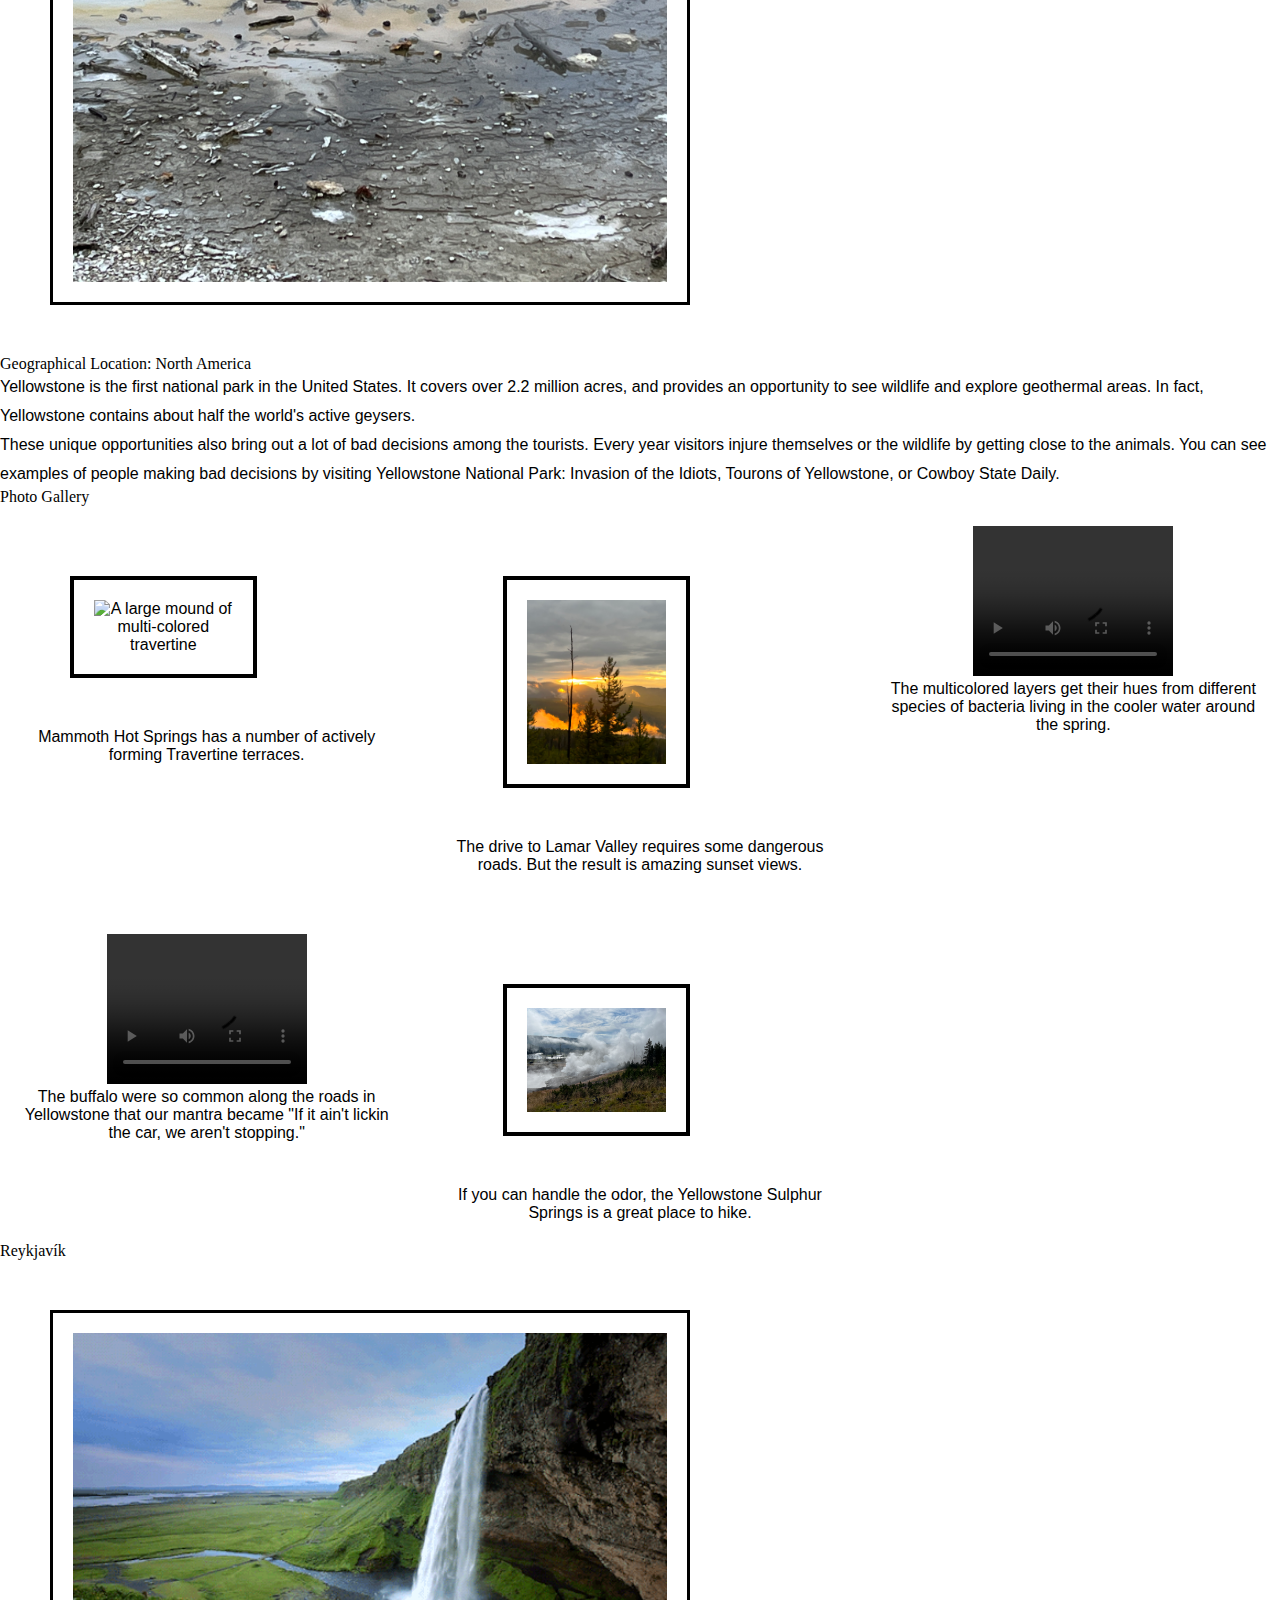
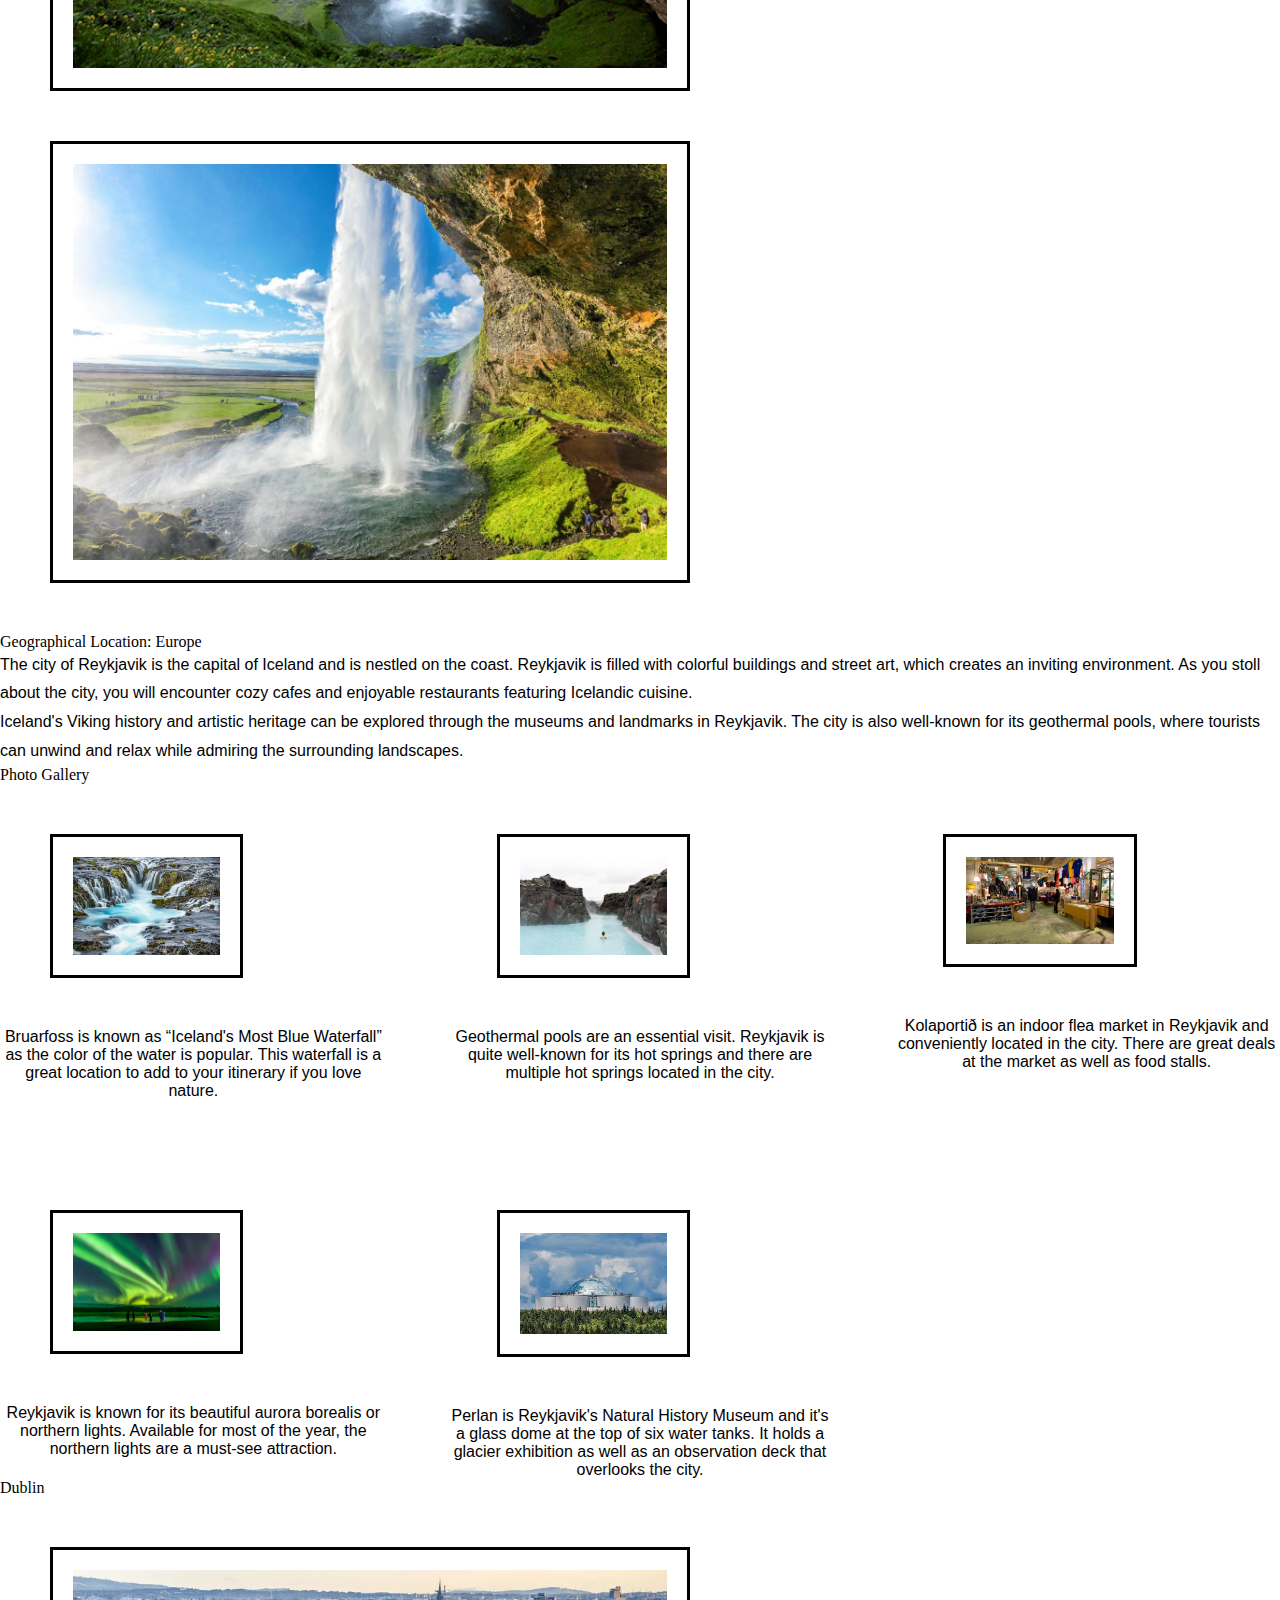
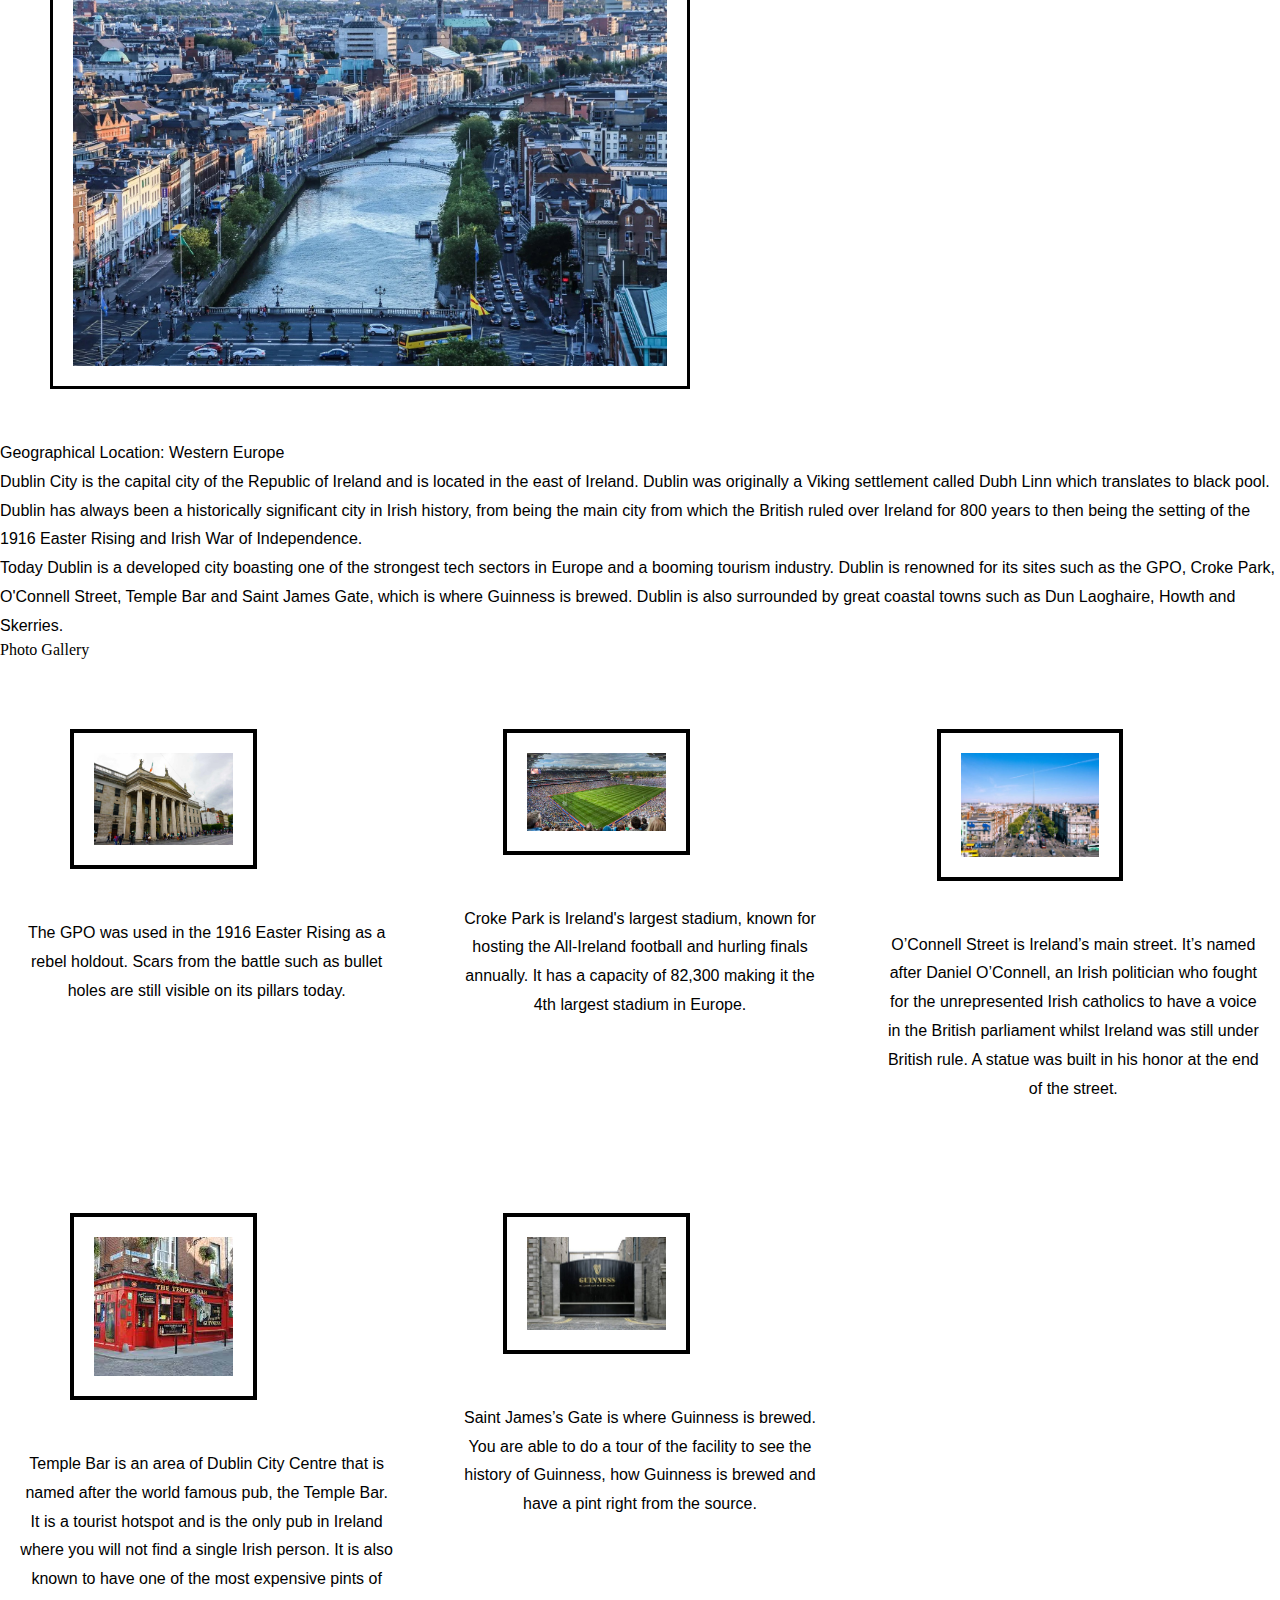
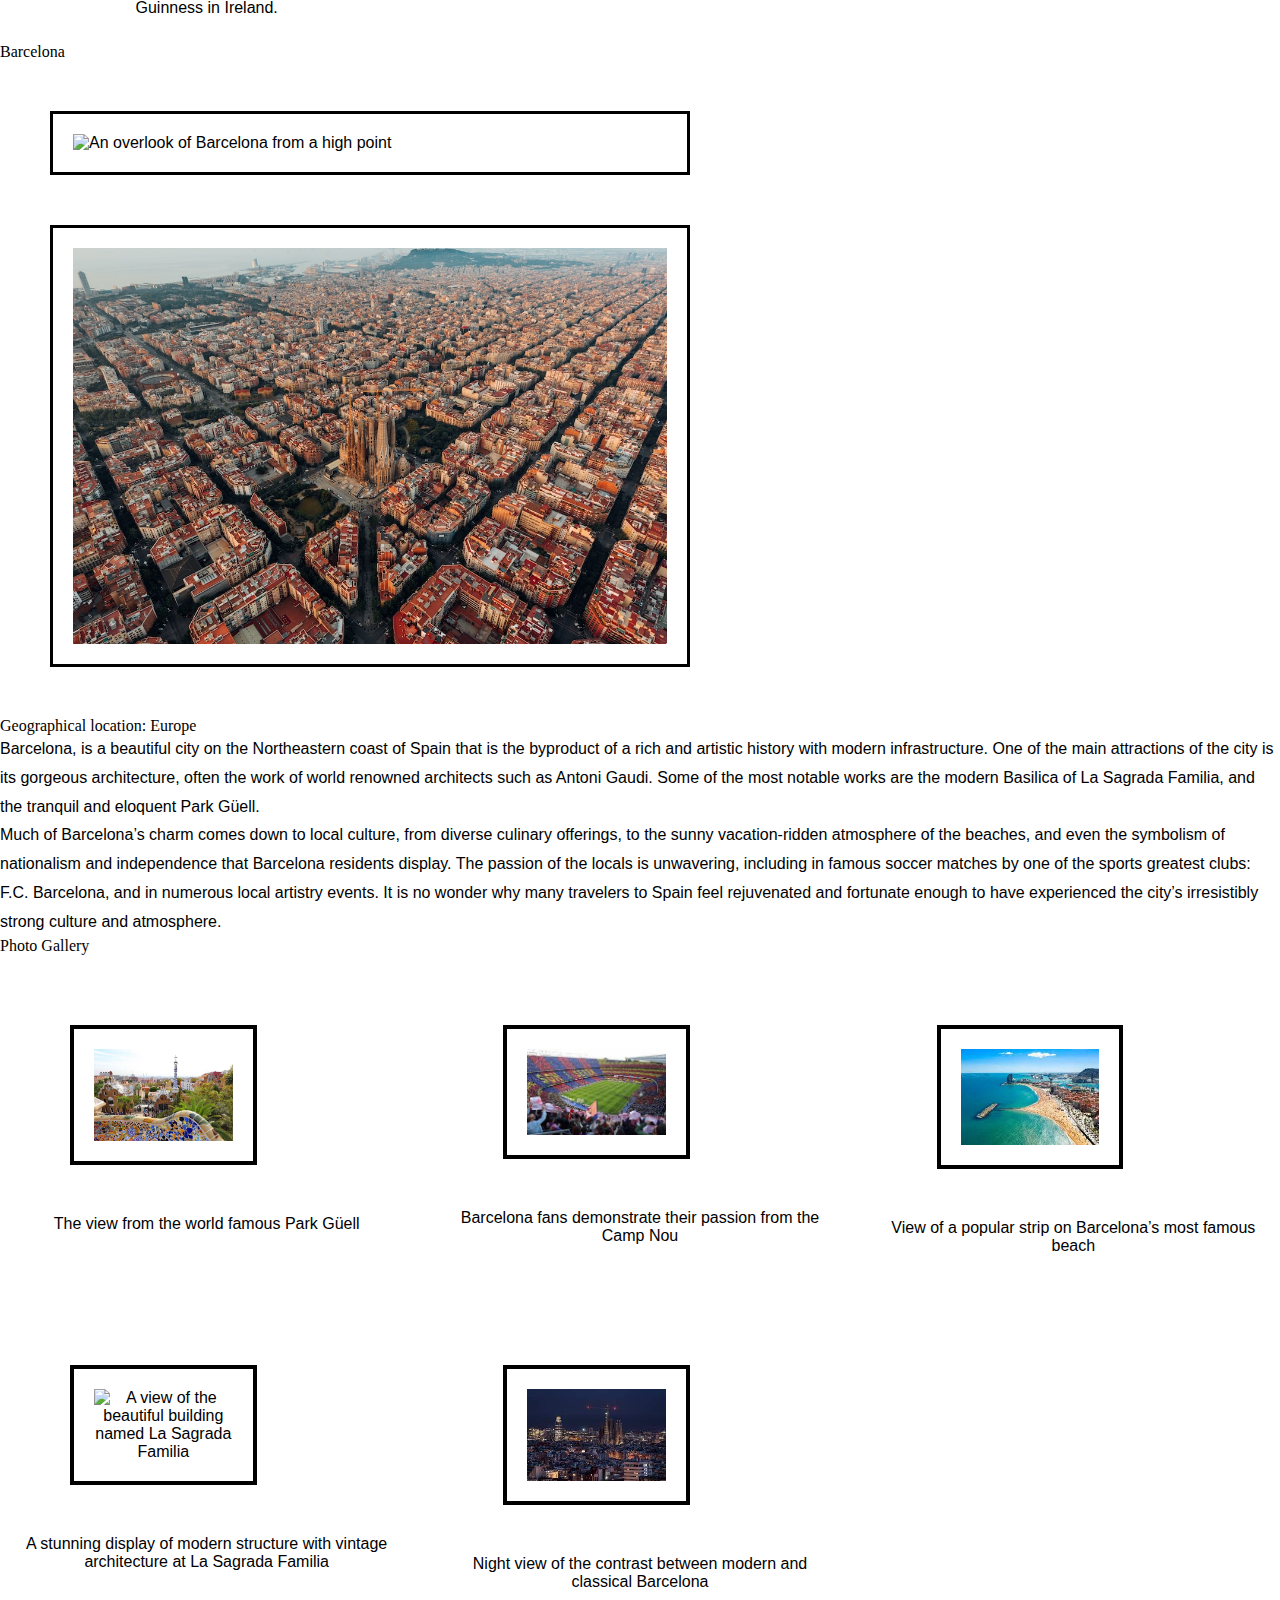
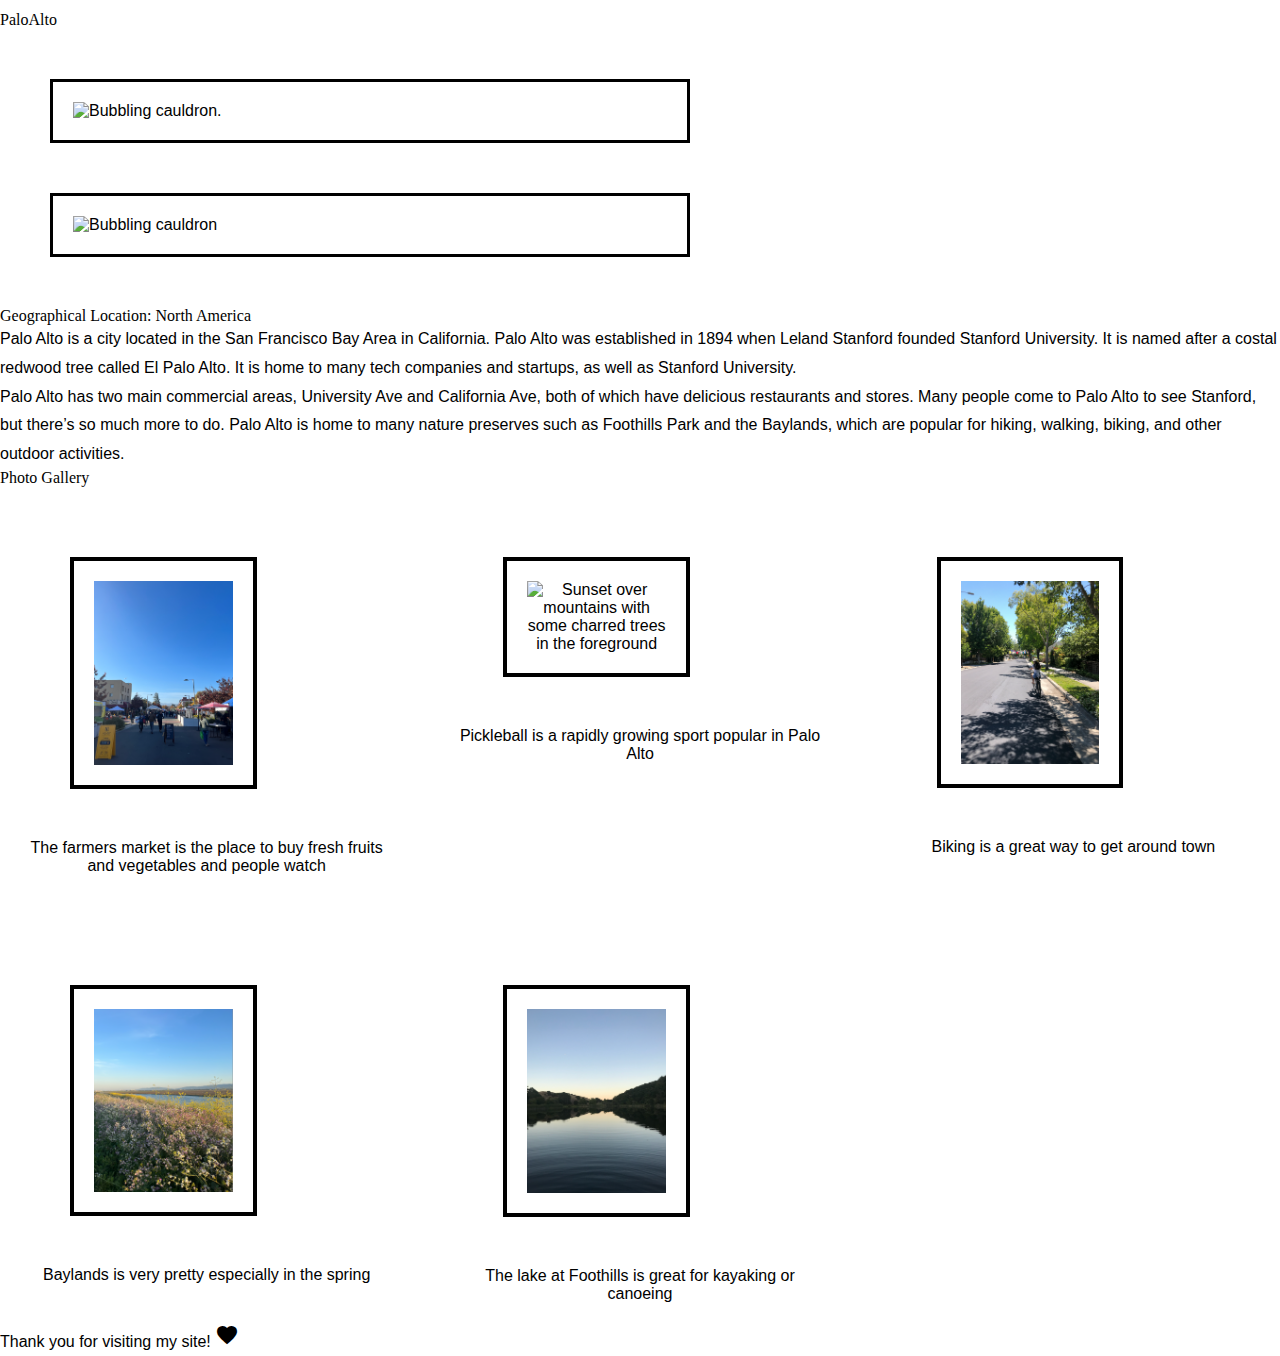
==== commit 3cdee37e: "Add files via upload" ====
--- a/index.html
+++ b/index.html
@@ -1,918 +1,363 @@
 <!DOCTYPE html>
-<html>
-  <head>
-    <title>EECS 280 Office Hours Queue</title>
-
-    <!--The following two links describe styling for the webpage. -->
-    <link href="https://fonts.googleapis.com/css?family=Muli" rel="stylesheet">
-    <link rel="stylesheet" href="https://maxcdn.bootstrapcdn.com/bootstrap/3.3.7/css/bootstrap.min.css" integrity="sha384-BVYiiSIFeK1dGmJRAkycuHAHRg32OmUcww7on3RYdg4Va+PmSTsz/K68vbdEjh4u" crossorigin="anonymous">
-
-    <!-- The following script tags pull JavaScript files to power the app's functionality.
-      JQuery is a JavaScript library that makes it easy to find elements on the
-      webpage (e.g. uniqname and location text input boxes) and Bootstrap
-      is a JavaScript library that helps with layout of the webpage. 
-    -->
-    <script src="https://code.jquery.com/jquery-3.2.1.min.js" integrity="sha256-hwg4gsxgFZhOsEEamdOYGBf13FyQuiTwlAQgxVSNgt4=" crossorigin="anonymous"></script>
-    <script src="https://maxcdn.bootstrapcdn.com/bootstrap/3.3.7/js/bootstrap.min.js" integrity="sha384-Tc5IQib027qvyjSMfHjOMaLkfuWVxZxUPnCJA7l2mCWNIpG9mGCD8wGNIcPD7Txa" crossorigin="anonymous"></script>
-    <link rel="stylesheet" href="index.css" />
-    
-    <!-- The following CSS describes styling for the webpage. -->
-    <style type="text/css">
-      svg:not(:root).svg-inline--fa {
-        overflow: visible;
-      }
-  
-      .svg-inline--fa {
-        display: inline-block;
-        font-size: inherit;
-        height: 1em;
-        overflow: visible;
-        vertical-align: -0.125em;
-      }
-  
-      .svg-inline--fa.fa-lg {
-        vertical-align: -0.225em;
-      }
-  
-      .svg-inline--fa.fa-w-1 {
-        width: 0.0625em;
-      }
-  
-      .svg-inline--fa.fa-w-2 {
-        width: 0.125em;
-      }
-  
-      .svg-inline--fa.fa-w-3 {
-        width: 0.1875em;
-      }
-  
-      .svg-inline--fa.fa-w-4 {
-        width: 0.25em;
-      }
-  
-      .svg-inline--fa.fa-w-5 {
-        width: 0.3125em;
-      }
-  
-      .svg-inline--fa.fa-w-6 {
-        width: 0.375em;
-      }
-  
-      .svg-inline--fa.fa-w-7 {
-        width: 0.4375em;
-      }
-  
-      .svg-inline--fa.fa-w-8 {
-        width: 0.5em;
-      }
-  
-      .svg-inline--fa.fa-w-9 {
-        width: 0.5625em;
-      }
-  
-      .svg-inline--fa.fa-w-10 {
-        width: 0.625em;
-      }
-  
-      .svg-inline--fa.fa-w-11 {
-        width: 0.6875em;
-      }
-  
-      .svg-inline--fa.fa-w-12 {
-        width: 0.75em;
-      }
-  
-      .svg-inline--fa.fa-w-13 {
-        width: 0.8125em;
-      }
-  
-      .svg-inline--fa.fa-w-14 {
-        width: 0.875em;
-      }
-  
-      .svg-inline--fa.fa-w-15 {
-        width: 0.9375em;
-      }
-  
-      .svg-inline--fa.fa-w-16 {
-        width: 1em;
-      }
-  
-      .svg-inline--fa.fa-w-17 {
-        width: 1.0625em;
-      }
-  
-      .svg-inline--fa.fa-w-18 {
-        width: 1.125em;
-      }
-  
-      .svg-inline--fa.fa-w-19 {
-        width: 1.1875em;
-      }
-  
-      .svg-inline--fa.fa-w-20 {
-        width: 1.25em;
-      }
-  
-      .svg-inline--fa.fa-pull-left {
-        margin-right: 0.3em;
-        width: auto;
-      }
-  
-      .svg-inline--fa.fa-pull-right {
-        margin-left: 0.3em;
-        width: auto;
-      }
-  
-      .svg-inline--fa.fa-border {
-        height: 1.5em;
-      }
-  
-      .svg-inline--fa.fa-li {
-        width: 2em;
-      }
-  
-      .svg-inline--fa.fa-fw {
-        width: 1.25em;
-      }
-  
-      .fa-layers svg.svg-inline--fa {
-        bottom: 0;
-        left: 0;
-        margin: auto;
-        position: absolute;
-        right: 0;
-        top: 0;
-      }
-  
-      .fa-layers {
-        display: inline-block;
-        height: 1em;
-        position: relative;
-        text-align: center;
-        vertical-align: -0.125em;
-        width: 1em;
-      }
-  
-      .fa-layers svg.svg-inline--fa {
-        -webkit-transform-origin: center center;
-        transform-origin: center center;
-      }
-  
-      .fa-layers-counter,
-      .fa-layers-text {
-        display: inline-block;
-        position: absolute;
-        text-align: center;
-      }
-  
-      .fa-layers-text {
-        left: 50%;
-        top: 50%;
-        -webkit-transform: translate(-50%, -50%);
-        transform: translate(-50%, -50%);
-        -webkit-transform-origin: center center;
-        transform-origin: center center;
-      }
-  
-      .fa-layers-counter {
-        background-color: #ff253a;
-        border-radius: 1em;
-        -webkit-box-sizing: border-box;
-        box-sizing: border-box;
-        color: #fff;
-        height: 1.5em;
-        line-height: 1;
-        max-width: 5em;
-        min-width: 1.5em;
-        overflow: hidden;
-        padding: 0.25em;
-        right: 0;
-        text-overflow: ellipsis;
-        top: 0;
-        -webkit-transform: scale(0.25);
-        transform: scale(0.25);
-        -webkit-transform-origin: top right;
-        transform-origin: top right;
-      }
-  
-      .fa-layers-bottom-right {
-        bottom: 0;
-        right: 0;
-        top: auto;
-        -webkit-transform: scale(0.25);
-        transform: scale(0.25);
-        -webkit-transform-origin: bottom right;
-        transform-origin: bottom right;
-      }
-  
-      .fa-layers-bottom-left {
-        bottom: 0;
-        left: 0;
-        right: auto;
-        top: auto;
-        -webkit-transform: scale(0.25);
-        transform: scale(0.25);
-        -webkit-transform-origin: bottom left;
-        transform-origin: bottom left;
-      }
-  
-      .fa-layers-top-right {
-        right: 0;
-        top: 0;
-        -webkit-transform: scale(0.25);
-        transform: scale(0.25);
-        -webkit-transform-origin: top right;
-        transform-origin: top right;
-      }
-  
-      .fa-layers-top-left {
-        left: 0;
-        right: auto;
-        top: 0;
-        -webkit-transform: scale(0.25);
-        transform: scale(0.25);
-        -webkit-transform-origin: top left;
-        transform-origin: top left;
-      }
-  
-      .fa-lg {
-        font-size: 1.3333333333em;
-        line-height: 0.75em;
-        vertical-align: -0.0667em;
-      }
-  
-      .fa-xs {
-        font-size: 0.75em;
-      }
-  
-      .fa-sm {
-        font-size: 0.875em;
-      }
-  
-      .fa-1x {
-        font-size: 1em;
-      }
-  
-      .fa-2x {
-        font-size: 2em;
-      }
-  
-      .fa-3x {
-        font-size: 3em;
-      }
-  
-      .fa-4x {
-        font-size: 4em;
-      }
-  
-      .fa-5x {
-        font-size: 5em;
-      }
-  
-      .fa-6x {
-        font-size: 6em;
-      }
-  
-      .fa-7x {
-        font-size: 7em;
-      }
-  
-      .fa-8x {
-        font-size: 8em;
-      }
-  
-      .fa-9x {
-        font-size: 9em;
-      }
-  
-      .fa-10x {
-        font-size: 10em;
-      }
-  
-      .fa-fw {
-        text-align: center;
-        width: 1.25em;
-      }
-  
-      .fa-ul {
-        list-style-type: none;
-        margin-left: 2.5em;
-        padding-left: 0;
-      }
-  
-      .fa-ul>li {
-        position: relative;
-      }
-  
-      .fa-li {
-        left: -2em;
-        position: absolute;
-        text-align: center;
-        width: 2em;
-        line-height: inherit;
-      }
-  
-      .fa-border {
-        border: solid 0.08em #eee;
-        border-radius: 0.1em;
-        padding: 0.2em 0.25em 0.15em;
-      }
-  
-      .fa-pull-left {
-        float: left;
-      }
-  
-      .fa-pull-right {
-        float: right;
-      }
-  
-      .fa.fa-pull-left,
-      .fas.fa-pull-left,
-      .far.fa-pull-left,
-      .fal.fa-pull-left,
-      .fab.fa-pull-left {
-        margin-right: 0.3em;
-      }
-  
-      .fa.fa-pull-right,
-      .fas.fa-pull-right,
-      .far.fa-pull-right,
-      .fal.fa-pull-right,
-      .fab.fa-pull-right {
-        margin-left: 0.3em;
-      }
-  
-      .fa-spin {
-        -webkit-animation: fa-spin 2s infinite linear;
-        animation: fa-spin 2s infinite linear;
-      }
-  
-      .fa-pulse {
-        -webkit-animation: fa-spin 1s infinite steps(8);
-        animation: fa-spin 1s infinite steps(8);
-      }
-  
-      @-webkit-keyframes fa-spin {
-        0% {
-          -webkit-transform: rotate(0deg);
-          transform: rotate(0deg);
-        }
-  
-        100% {
-          -webkit-transform: rotate(360deg);
-          transform: rotate(360deg);
-        }
-      }
-  
-      @keyframes fa-spin {
-        0% {
-          -webkit-transform: rotate(0deg);
-          transform: rotate(0deg);
-        }
-  
-        100% {
-          -webkit-transform: rotate(360deg);
-          transform: rotate(360deg);
-        }
-      }
-  
-      .fa-rotate-90 {
-        -ms-filter: "progid:DXImageTransform.Microsoft.BasicImage(rotation=1)";
-        -webkit-transform: rotate(90deg);
-        transform: rotate(90deg);
-      }
-  
-      .fa-rotate-180 {
-        -ms-filter: "progid:DXImageTransform.Microsoft.BasicImage(rotation=2)";
-        -webkit-transform: rotate(180deg);
-        transform: rotate(180deg);
-      }
-  
-      .fa-rotate-270 {
-        -ms-filter: "progid:DXImageTransform.Microsoft.BasicImage(rotation=3)";
-        -webkit-transform: rotate(270deg);
-        transform: rotate(270deg);
-      }
-  
-      .fa-flip-horizontal {
-        -ms-filter: "progid:DXImageTransform.Microsoft.BasicImage(rotation=0, mirror=1)";
-        -webkit-transform: scale(-1, 1);
-        transform: scale(-1, 1);
-      }
-  
-      .fa-flip-vertical {
-        -ms-filter: "progid:DXImageTransform.Microsoft.BasicImage(rotation=2, mirror=1)";
-        -webkit-transform: scale(1, -1);
-        transform: scale(1, -1);
-      }
-  
-      .fa-flip-both,
-      .fa-flip-horizontal.fa-flip-vertical {
-        -ms-filter: "progid:DXImageTransform.Microsoft.BasicImage(rotation=2, mirror=1)";
-        -webkit-transform: scale(-1, -1);
-        transform: scale(-1, -1);
-      }
-  
-      :root .fa-rotate-90,
-      :root .fa-rotate-180,
-      :root .fa-rotate-270,
-      :root .fa-flip-horizontal,
-      :root .fa-flip-vertical,
-      :root .fa-flip-both {
-        -webkit-filter: none;
-        filter: none;
-      }
-  
-      .fa-stack {
-        display: inline-block;
-        height: 2em;
-        position: relative;
-        width: 2.5em;
-      }
-  
-      .fa-stack-1x,
-      .fa-stack-2x {
-        bottom: 0;
-        left: 0;
-        margin: auto;
-        position: absolute;
-        right: 0;
-        top: 0;
-      }
-  
-      .svg-inline--fa.fa-stack-1x {
-        height: 1em;
-        width: 1.25em;
-      }
-  
-      .svg-inline--fa.fa-stack-2x {
-        height: 2em;
-        width: 2.5em;
-      }
-  
-      .fa-inverse {
-        color: #fff;
-      }
-  
-      .sr-only {
-        border: 0;
-        clip: rect(0, 0, 0, 0);
-        height: 1px;
-        margin: -1px;
-        overflow: hidden;
-        padding: 0;
-        position: absolute;
-        width: 1px;
-      }
-  
-      .sr-only-focusable:active,
-      .sr-only-focusable:focus {
-        clip: auto;
-        height: auto;
-        margin: 0;
-        overflow: visible;
-        position: static;
-        width: auto;
-      }
-  
-      .svg-inline--fa .fa-primary {
-        fill: var(--fa-primary-color, currentColor);
-        opacity: 1;
-        opacity: var(--fa-primary-opacity, 1);
-      }
-  
-      .svg-inline--fa .fa-secondary {
-        fill: var(--fa-secondary-color, currentColor);
-        opacity: 0.4;
-        opacity: var(--fa-secondary-opacity, 0.4);
-      }
-  
-      .svg-inline--fa.fa-swap-opacity .fa-primary {
-        opacity: 0.4;
-        opacity: var(--fa-secondary-opacity, 0.4);
-      }
-  
-      .svg-inline--fa.fa-swap-opacity .fa-secondary {
-        opacity: 1;
-        opacity: var(--fa-primary-opacity, 1);
-      }
-  
-      .svg-inline--fa mask .fa-primary,
-      .svg-inline--fa mask .fa-secondary {
-        fill: black;
-      }
-  
-      .fad.fa-inverse {
-        color: #fff;
-      }
-    </style>
-  </head>
-
-  <body>
-    <div>
-      <nav class="navbar has-shadow is-spaced">
-        <div class="container">
-          <div class="navbar-brand">
-            <div class="navbar-item">
-              <h1 class="title"><a href="https://eecsoh.eecs.umich.edu/" class="no-link-color router-link-active">EECS
-                  Office Hours</a></h1>
-            </div>
-          </div>
-          <div class="navbar-end">
-            <div class="navbar-item"><span class="is-left b-tooltip is-primary is-top is-medium">
-                <div class="tooltip-content" style="display: none;">Student View</div>
-                <div class="tooltip-trigger"><svg aria-hidden="true" focusable="false" data-prefix="fas"
-                    data-icon="user-graduate" role="img" xmlns="http://www.w3.org/2000/svg" viewBox="0 0 448 512"
-                    class="clickable-icon svg-inline--fa fa-user-graduate fa-w-14 fa-2x">
-                    <path fill="currentColor"
-                      d="M319.4 320.6L224 416l-95.4-95.4C57.1 323.7 0 382.2 0 454.4v9.6c0 26.5 21.5 48 48 48h352c26.5 0 48-21.5 48-48v-9.6c0-72.2-57.1-130.7-128.6-133.8zM13.6 79.8l6.4 1.5v58.4c-7 4.2-12 11.5-12 20.3 0 8.4 4.6 15.4 11.1 19.7L3.5 242c-1.7 6.9 2.1 14 7.6 14h41.8c5.5 0 9.3-7.1 7.6-14l-15.6-62.3C51.4 175.4 56 168.4 56 160c0-8.8-5-16.1-12-20.3V87.1l66 15.9c-8.6 17.2-14 36.4-14 57 0 70.7 57.3 128 128 128s128-57.3 128-128c0-20.6-5.3-39.8-14-57l96.3-23.2c18.2-4.4 18.2-27.1 0-31.5l-190.4-46c-13-3.1-26.7-3.1-39.7 0L13.6 48.2c-18.1 4.4-18.1 27.2 0 31.6z"
-                      class=""></path>
-                  </svg></div>
-              </span></div>
-            <!---->
-            <div class="navbar-item"><a href="" class="no-link-color"><svg
-                  aria-hidden="true" focusable="false" data-prefix="fas" data-icon="user-shield" role="img"
-                  xmlns="http://www.w3.org/2000/svg" viewBox="0 0 640 512"
-                  class="svg-inline--fa fa-user-shield fa-w-20 fa-2x">
-                  <path fill="currentColor"
-                    d="M622.3 271.1l-115.2-45c-4.1-1.6-12.6-3.7-22.2 0l-115.2 45c-10.7 4.2-17.7 14-17.7 24.9 0 111.6 68.7 188.8 132.9 213.9 9.6 3.7 18 1.6 22.2 0C558.4 489.9 640 420.5 640 296c0-10.9-7-20.7-17.7-24.9zM496 462.4V273.3l95.5 37.3c-5.6 87.1-60.9 135.4-95.5 151.8zM224 256c70.7 0 128-57.3 128-128S294.7 0 224 0 96 57.3 96 128s57.3 128 128 128zm96 40c0-2.5.8-4.8 1.1-7.2-2.5-.1-4.9-.8-7.5-.8h-16.7c-22.2 10.2-46.9 16-72.9 16s-50.6-5.8-72.9-16h-16.7C60.2 288 0 348.2 0 422.4V464c0 26.5 21.5 48 48 48h352c6.8 0 13.3-1.5 19.2-4-54-42.9-99.2-116.7-99.2-212z"
-                    class=""></path>
-                </svg></a></div>
-            <div class="navbar-item"><a href="https://github.com/CarsonHoffman/office-hours-queue" target="_blank"
-                class="no-link-color"><svg aria-hidden="true" focusable="false" data-prefix="fab" data-icon="github"
-                  role="img" xmlns="http://www.w3.org/2000/svg" viewBox="0 0 496 512"
-                  class="svg-inline--fa fa-github fa-w-16 fa-2x">
-                  <path fill="currentColor"
-                    d="M165.9 397.4c0 2-2.3 3.6-5.2 3.6-3.3.3-5.6-1.3-5.6-3.6 0-2 2.3-3.6 5.2-3.6 3-.3 5.6 1.3 5.6 3.6zm-31.1-4.5c-.7 2 1.3 4.3 4.3 4.9 2.6 1 5.6 0 6.2-2s-1.3-4.3-4.3-5.2c-2.6-.7-5.5.3-6.2 2.3zm44.2-1.7c-2.9.7-4.9 2.6-4.6 4.9.3 2 2.9 3.3 5.9 2.6 2.9-.7 4.9-2.6 4.6-4.6-.3-1.9-3-3.2-5.9-2.9zM244.8 8C106.1 8 0 113.3 0 252c0 110.9 69.8 205.8 169.5 239.2 12.8 2.3 17.3-5.6 17.3-12.1 0-6.2-.3-40.4-.3-61.4 0 0-70 15-84.7-29.8 0 0-11.4-29.1-27.8-36.6 0 0-22.9-15.7 1.6-15.4 0 0 24.9 2 38.6 25.8 21.9 38.6 58.6 27.5 72.9 20.9 2.3-16 8.8-27.1 16-33.7-55.9-6.2-112.3-14.3-112.3-110.5 0-27.5 7.6-41.3 23.6-58.9-2.6-6.5-11.1-33.3 2.6-67.9 20.9-6.5 69 27 69 27 20-5.6 41.5-8.5 62.8-8.5s42.8 2.9 62.8 8.5c0 0 48.1-33.6 69-27 13.7 34.7 5.2 61.4 2.6 67.9 16 17.7 25.8 31.5 25.8 58.9 0 96.5-58.9 104.2-114.8 110.5 9.2 7.9 17 22.9 17 46.4 0 33.7-.3 75.4-.3 83.6 0 6.5 4.6 14.4 17.3 12.1C428.2 457.8 496 362.9 496 252 496 113.3 383.5 8 244.8 8zM97.2 352.9c-1.3 1-1 3.3.7 5.2 1.6 1.6 3.9 2.3 5.2 1 1.3-1 1-3.3-.7-5.2-1.6-1.6-3.9-2.3-5.2-1zm-10.8-8.1c-.7 1.3.3 2.9 2.3 3.9 1.6 1 3.6.7 4.3-.7.7-1.3-.3-2.9-2.3-3.9-2-.6-3.6-.3-4.3.7zm32.4 35.6c-1.6 1.3-1 4.3 1.3 6.2 2.3 2.3 5.2 2.6 6.5 1 1.3-1.3.7-4.3-1.3-6.2-2.2-2.3-5.2-2.6-6.5-1zm-11.4-14.7c-1.6 1-1.6 3.6 0 5.9 1.6 2.3 4.3 3.3 5.6 2.3 1.6-1.3 1.6-3.9 0-6.2-1.4-2.3-4-3.3-5.6-2z"
-                    class=""></path>
-                </svg></a></div>
-            <div class="navbar-item"><a href=""><button
-                  class="button is-danger"><span class="icon"><svg aria-hidden="true" focusable="false" data-prefix="fas"
-                      data-icon="sign-out-alt" role="img" xmlns="http://www.w3.org/2000/svg" viewBox="0 0 512 512"
-                      class="svg-inline--fa fa-sign-out-alt fa-w-16">
-                      <path fill="currentColor"
-                        d="M497 273L329 441c-15 15-41 4.5-41-17v-96H152c-13.3 0-24-10.7-24-24v-96c0-13.3 10.7-24 24-24h136V88c0-21.4 25.9-32 41-17l168 168c9.3 9.4 9.3 24.6 0 34zM192 436v-40c0-6.6-5.4-12-12-12H96c-17.7 0-32-14.3-32-32V160c0-17.7 14.3-32 32-32h84c6.6 0 12-5.4 12-12V76c0-6.6-5.4-12-12-12H96c-53 0-96 43-96 96v192c0 53 43 96 96 96h84c6.6 0 12-5.4 12-12z"
-                        class=""></path>
-                    </svg></span><span>Log out</span></button></a></div>
-          </div>
-        </div>
-      </nav>
-
-      <section class="section main-section">
-        <div class="container">
-          <div class="columns">
-            <div class="column is-one-fifth">
-              <div class="menu sticky">
-                <p class="menu-label">Courses</p>
-                <ul class="menu-list">
-                  <div class="course">
-                    <li class="course-item"><a class="is-active is-expanded">
-                        <!----><span> EECS 280 </span>
-                      </a>
-                      <ul style="">
-                        <li class="course-item"><a href=""
-                            class="router-link-exact-active router-link-active is-active" aria-current="page">
-                            <!----><span> 2 - 8pm Eastern OH </span>
-                          </a>
-                          <!---->
-                        </li>
-                        <li class="course-item"><a href=""
-                            class="">
-                            <!----><span> Alternate Time Zone OH </span>
-                          </a>
-                          <!---->
-                        </li>
-                      </ul>
-                    </li><svg aria-hidden="true" focusable="false" data-prefix="far" data-icon="star" role="img"
-                      xmlns="http://www.w3.org/2000/svg" viewBox="0 0 576 512"
-                      class="clickable-icon course-favorite svg-inline--fa fa-star fa-w-18 white-icon">
-                      <path fill="currentColor"
-                        d="M528.1 171.5L382 150.2 316.7 17.8c-11.7-23.6-45.6-23.9-57.4 0L194 150.2 47.9 171.5c-26.2 3.8-36.7 36.1-17.7 54.6l105.7 103-25 145.5c-4.5 26.3 23.2 46 46.4 33.7L288 439.6l130.7 68.7c23.2 12.2 50.9-7.4 46.4-33.7l-25-145.5 105.7-103c19-18.5 8.5-50.8-17.7-54.6zM388.6 312.3l23.7 138.4L288 385.4l-124.3 65.3 23.7-138.4-100.6-98 139-20.2 62.2-126 62.2 126 139 20.2-100.6 98z"
-                        class=""></path>
-                    </svg>
-                  </div>
-                </ul>
-              </div>
-            </div>
-
-            <div class="column is-four-fifths">
-              <div data-v-24687982="" class="box">
-                <section data-v-24687982="" class="section">
-                  <h1 data-v-24687982="" class="title">Announcements</h1>
-                  <div data-v-24687982="" class="block">
-                    <div data-v-5c16d93c="" data-v-24687982="" class="notification is-warning"><button data-v-5c16d93c=""
-                        class="delete"></button>
-                      <p data-v-5c16d93c="" class="announcement">Please make sure you have a working meeting link. If you
-                        are using Zoom, please monitor your waiting room if enabled! If you are unresponsive when it is
-                        your turn, you will be popped off the queue without being helped.</p>
-                    </div>
-                  </div>
-                </section>
-                <section data-v-24687982="" class="section">
-                  <div data-v-080604b5="" data-v-24687982="" class="columns">
-                    <div data-v-080604b5="" class="column is-6">
-                      <div data-v-080604b5="" class="entries">
-                        <h1 data-v-080604b5="" class="title">Queue</h1>
-                        <div data-v-080604b5="">
-                          <div data-v-080604b5="" id="queueEntry">
-                            <!--As entries are added to the queue, HTML code is inserted here-->
-                          </div>
-                        </div>
-                      </div>
-                    </div>
-                    <div data-v-080604b5="" class="column is-5 is-offset-1">
-                      <div data-v-080604b5="" class="entries">
-                        <div data-v-080604b5="" class="level block">
-                          <div data-v-080604b5="" class="level-left" >
-                            <p data-v-080604b5="" class="level-item"><svg data-v-080604b5="" aria-hidden="true"
-                                focusable="false" data-prefix="fas" data-icon="user-graduate" role="img"
-                                xmlns="http://www.w3.org/2000/svg" viewBox="0 0 448 512" fixed-size=""
-                                class="svg-inline--fa fa-user-graduate fa-w-14">
-                                <path data-v-080604b5="" fill="currentColor"
-                                  d="M319.4 320.6L224 416l-95.4-95.4C57.1 323.7 0 382.2 0 454.4v9.6c0 26.5 21.5 48 48 48h352c26.5 0 48-21.5 48-48v-9.6c0-72.2-57.1-130.7-128.6-133.8zM13.6 79.8l6.4 1.5v58.4c-7 4.2-12 11.5-12 20.3 0 8.4 4.6 15.4 11.1 19.7L3.5 242c-1.7 6.9 2.1 14 7.6 14h41.8c5.5 0 9.3-7.1 7.6-14l-15.6-62.3C51.4 175.4 56 168.4 56 160c0-8.8-5-16.1-12-20.3V87.1l66 15.9c-8.6 17.2-14 36.4-14 57 0 70.7 57.3 128 128 128s128-57.3 128-128c0-20.6-5.3-39.8-14-57l96.3-23.2c18.2-4.4 18.2-27.1 0-31.5l-190.4-46c-13-3.1-26.7-3.1-39.7 0L13.6 48.2c-18.1 4.4-18.1 27.2 0 31.6z"
-                                  class=""></path>
-
-                              <!-- TODO: NUMBER OF PPL ON THE QUEUE-->
-                              </svg><div id="queueLength"></div></p>
-                            <p data-v-080604b5="" class="level-item"> The queue is open until 8:00 PM. </p>
-                          </div>
-                        </div>
-                        
-                        <div data-v-080604b5="" class="buttons block">
-                          <button data-v-080604b5="" class="button is-danger"  onClick="deleteQueueHead()">
-                            <span data-v-080604b5="" class="icon"><svg data-v-080604b5=""
-                              aria-hidden="true" focusable="false" data-prefix="fas" data-icon="eraser" role="img"
-                              xmlns="http://www.w3.org/2000/svg" viewBox="0 0 512 512"
-                              class="svg-inline--fa fa-eraser fa-w-16">
-                              <path data-v-080604b5="" fill="currentColor"
-                                d="M497.941 273.941c18.745-18.745 18.745-49.137 0-67.882l-160-160c-18.745-18.745-49.136-18.746-67.883 0l-256 256c-18.745 18.745-18.745 49.137 0 67.882l96 96A48.004 48.004 0 0 0 144 480h356c6.627 0 12-5.373 12-12v-40c0-6.627-5.373-12-12-12H355.883l142.058-142.059zm-302.627-62.627l137.373 137.373L265.373 416H150.628l-80-80 124.686-124.686z"
-                                class=""></path>
-                            </svg></span><span data-v-080604b5="">Remove Top</span></button>
-
-                            <button data-v-080604b5="" class="button is-primary" onClick="getQueue()">
-                              <span data-v-080604b5="" class="icon"><svg data-v-080604b5=""
-                              aria-hidden="true" focusable="false" data-prefix="fas" data-icon="calendar-alt" role="img"
-                              xmlns="http://www.w3.org/2000/svg" viewBox="0 0 448 512"
-                              class="svg-inline--fa fa-calendar-alt fa-w-14">
-                              <path data-v-080604b5="" fill="currentColor"
-                                d="M0 464c0 26.5 21.5 48 48 48h352c26.5 0 48-21.5 48-48V192H0v272zm320-196c0-6.6 5.4-12 12-12h40c6.6 0 12 5.4 12 12v40c0 6.6-5.4 12-12 12h-40c-6.6 0-12-5.4-12-12v-40zm0 128c0-6.6 5.4-12 12-12h40c6.6 0 12 5.4 12 12v40c0 6.6-5.4 12-12 12h-40c-6.6 0-12-5.4-12-12v-40zM192 268c0-6.6 5.4-12 12-12h40c6.6 0 12 5.4 12 12v40c0 6.6-5.4 12-12 12h-40c-6.6 0-12-5.4-12-12v-40zm0 128c0-6.6 5.4-12 12-12h40c6.6 0 12 5.4 12 12v40c0 6.6-5.4 12-12 12h-40c-6.6 0-12-5.4-12-12v-40zM64 268c0-6.6 5.4-12 12-12h40c6.6 0 12 5.4 12 12v40c0 6.6-5.4 12-12 12H76c-6.6 0-12-5.4-12-12v-40zm0 128c0-6.6 5.4-12 12-12h40c6.6 0 12 5.4 12 12v40c0 6.6-5.4 12-12 12H76c-6.6 0-12-5.4-12-12v-40zM400 64h-48V16c0-8.8-7.2-16-16-16h-32c-8.8 0-16 7.2-16 16v48H160V16c0-8.8-7.2-16-16-16h-32c-8.8 0-16 7.2-16 16v48H48C21.5 64 0 85.5 0 112v48h448v-48c0-26.5-21.5-48-48-48z"
-                                class=""></path>
-                            </svg></span><span data-v-080604b5="">Refresh Queue</span></button>
-                        </div>
-
-                        <div data-v-080604b5="" class="block">
-                          <h1 data-v-080604b5="" class="title">Sign Up</h1>
-                          <div data-v-080604b5="">
-                            <div class="field"><label class="label" for="adduniqname">Uniqname</label>
-                              <div class="control has-icons-left">
-                                 <!--The below input element takes in the uniqname of a student.-->
-                                <input type="text" class="input" id="adduniqname" required="required"
-                                maxlength="30" placeholder="Nice to meet you!" ><span
-                                  class="icon is-small is-left"><svg aria-hidden="true" focusable="false"
-                                    data-prefix="fas" data-icon="link" role="img" xmlns="http://www.w3.org/2000/svg"
-                                    viewBox="0 0 512 512" class="svg-inline--fa fa-link fa-w-16">
-                                    <path fill="currentColor"
-                                      d="M326.612 185.391c59.747 59.809 58.927 155.698.36 214.59-.11.12-.24.25-.36.37l-67.2 67.2c-59.27 59.27-155.699 59.262-214.96 0-59.27-59.26-59.27-155.7 0-214.96l37.106-37.106c9.84-9.84 26.786-3.3 27.294 10.606.648 17.722 3.826 35.527 9.69 52.721 1.986 5.822.567 12.262-3.783 16.612l-13.087 13.087c-28.026 28.026-28.905 73.66-1.155 101.96 28.024 28.579 74.086 28.749 102.325.51l67.2-67.19c28.191-28.191 28.073-73.757 0-101.83-3.701-3.694-7.429-6.564-10.341-8.569a16.037 16.037 0 0 1-6.947-12.606c-.396-10.567 3.348-21.456 11.698-29.806l21.054-21.055c5.521-5.521 14.182-6.199 20.584-1.731a152.482 152.482 0 0 1 20.522 17.197zM467.547 44.449c-59.261-59.262-155.69-59.27-214.96 0l-67.2 67.2c-.12.12-.25.25-.36.37-58.566 58.892-59.387 154.781.36 214.59a152.454 152.454 0 0 0 20.521 17.196c6.402 4.468 15.064 3.789 20.584-1.731l21.054-21.055c8.35-8.35 12.094-19.239 11.698-29.806a16.037 16.037 0 0 0-6.947-12.606c-2.912-2.005-6.64-4.875-10.341-8.569-28.073-28.073-28.191-73.639 0-101.83l67.2-67.19c28.239-28.239 74.3-28.069 102.325.51 27.75 28.3 26.872 73.934-1.155 101.96l-13.087 13.087c-4.35 4.35-5.769 10.79-3.783 16.612 5.864 17.194 9.042 34.999 9.69 52.721.509 13.906 17.454 20.446 27.294 10.606l37.106-37.106c59.271-59.259 59.271-155.699.001-214.959z"
-                                      class=""></path>
-                                  </svg></span></div>
-                            </div>
-                            <div class="field"><label class="label">Description</label>
-                              <div class="control has-icons-left">
-                                <!--The below input element takes in the description of a student's problem.-->
-                                <input type="text"
-                                  placeholder="Help us help you - please be descriptive!" class="input">
-                                <span
-                                  class="icon is-small is-left"><svg aria-hidden="true" focusable="false"
-                                    data-prefix="fas" data-icon="question" role="img" xmlns="http://www.w3.org/2000/svg"
-                                    viewBox="0 0 384 512" class="svg-inline--fa fa-question fa-w-12">
-                                    <path fill="currentColor"
-                                      d="M202.021 0C122.202 0 70.503 32.703 29.914 91.026c-7.363 10.58-5.093 25.086 5.178 32.874l43.138 32.709c10.373 7.865 25.132 6.026 33.253-4.148 25.049-31.381 43.63-49.449 82.757-49.449 30.764 0 68.816 19.799 68.816 49.631 0 22.552-18.617 34.134-48.993 51.164-35.423 19.86-82.299 44.576-82.299 106.405V320c0 13.255 10.745 24 24 24h72.471c13.255 0 24-10.745 24-24v-5.773c0-42.86 125.268-44.645 125.268-160.627C377.504 66.256 286.902 0 202.021 0zM192 373.459c-38.196 0-69.271 31.075-69.271 69.271 0 38.195 31.075 69.27 69.271 69.27s69.271-31.075 69.271-69.271-31.075-69.27-69.271-69.27z"
-                                      class=""></path>
-                                  </svg></span></div>
-                            </div>
-                            <div class="field"><label class="label" for="addlocation">Meeting Link</label>
-                              <div class="control has-icons-left">
-                                <!--The below input element takes in the meeting link of a student.-->
-                                <input type="text" class="input" id="addlocation" required="required"><span
-                                  class="icon is-small is-left"><svg aria-hidden="true" focusable="false"
-                                    data-prefix="fas" data-icon="link" role="img" xmlns="http://www.w3.org/2000/svg"
-                                    viewBox="0 0 512 512" class="svg-inline--fa fa-link fa-w-16">
-                                    <path fill="currentColor"
-                                      d="M326.612 185.391c59.747 59.809 58.927 155.698.36 214.59-.11.12-.24.25-.36.37l-67.2 67.2c-59.27 59.27-155.699 59.262-214.96 0-59.27-59.26-59.27-155.7 0-214.96l37.106-37.106c9.84-9.84 26.786-3.3 27.294 10.606.648 17.722 3.826 35.527 9.69 52.721 1.986 5.822.567 12.262-3.783 16.612l-13.087 13.087c-28.026 28.026-28.905 73.66-1.155 101.96 28.024 28.579 74.086 28.749 102.325.51l67.2-67.19c28.191-28.191 28.073-73.757 0-101.83-3.701-3.694-7.429-6.564-10.341-8.569a16.037 16.037 0 0 1-6.947-12.606c-.396-10.567 3.348-21.456 11.698-29.806l21.054-21.055c5.521-5.521 14.182-6.199 20.584-1.731a152.482 152.482 0 0 1 20.522 17.197zM467.547 44.449c-59.261-59.262-155.69-59.27-214.96 0l-67.2 67.2c-.12.12-.25.25-.36.37-58.566 58.892-59.387 154.781.36 214.59a152.454 152.454 0 0 0 20.521 17.196c6.402 4.468 15.064 3.789 20.584-1.731l21.054-21.055c8.35-8.35 12.094-19.239 11.698-29.806a16.037 16.037 0 0 0-6.947-12.606c-2.912-2.005-6.64-4.875-10.341-8.569-28.073-28.073-28.191-73.639 0-101.83l67.2-67.19c28.239-28.239 74.3-28.069 102.325.51 27.75 28.3 26.872 73.934-1.155 101.96l-13.087 13.087c-4.35 4.35-5.769 10.79-3.783 16.612 5.864 17.194 9.042 34.999 9.69 52.721.509 13.906 17.454 20.446 27.294 10.606l37.106-37.106c59.271-59.259 59.271-155.699.001-214.959z"
-                                      class=""></path>
-                                  </svg></span></div>
-                            </div>
-                            <div class="field">
-                              <div class="control level-left">
-                                <!--When clicked, this button triggers the putQueueTail() function to add this student to the queue.-->
-                                <button class="button is-success level-item" 
-                                onClick="putQueueTail()"><span class="icon">
-                                  <svg aria-hidden="true"
-                                      focusable="false" data-prefix="fas" data-icon="user-plus" role="img"
-                                      xmlns="http://www.w3.org/2000/svg" viewBox="0 0 640 512"
-                                      class="svg-inline--fa fa-user-plus fa-w-20">
-                                      <path fill="currentColor"
-                                        d="M624 208h-64v-64c0-8.8-7.2-16-16-16h-32c-8.8 0-16 7.2-16 16v64h-64c-8.8 0-16 7.2-16 16v32c0 8.8 7.2 16 16 16h64v64c0 8.8 7.2 16 16 16h32c8.8 0 16-7.2 16-16v-64h64c8.8 0 16-7.2 16-16v-32c0-8.8-7.2-16-16-16zm-400 48c70.7 0 128-57.3 128-128S294.7 0 224 0 96 57.3 96 128s57.3 128 128 128zm89.6 32h-16.7c-22.2 10.2-46.9 16-72.9 16s-50.6-5.8-72.9-16h-16.7C60.2 288 0 348.2 0 422.4V464c0 26.5 21.5 48 48 48h352c26.5 0 48-21.5 48-48v-41.6c0-74.2-60.2-134.4-134.4-134.4z"
-                                        class=""></path>
-                                    </svg></span><span>Sign Up</span></button>
-                              </div>
-                            </div>
-                          </div>
-                        </div>
-
-                    </div>
-                  </div>
-                </section>
-              </div>
-            </div>
-
-          </div>
-        </div>
-
-      </section>
-    </div>
-
-    <script>
-     function getQueue () {
-       // Return queue data fetched from REST API.
-       fetch('/api/queue/')
-         .then((response) => {
-           if (!response.ok) handleBadResponse(response);
-           return response.json();
-         })
-         .then((data) => {
-           showQueue(data);
-         })
-         .catch(error => console.log(error));
-     }
-
-     function putQueueTail() {
-       const uniqname = document.getElementById('adduniqname').value;
-       const location = document.getElementById('addlocation').value;
-
-       // POST request to /api/queue/tail/
-       fetch('/api/queue/tail/', {
-           method: 'POST',
-           headers: {
-             'Content-Type': 'application/json; charset=utf-8',
-           },
-           body: JSON.stringify({uniqname, location}),
-         })
-         .then((response) => {
-           if (!response.ok) handleBadResponse(response);
-           return response.json();
-         })
-         .then((data) => {
-           getQueue();
-         })
-         .catch(error => console.log(error));
-     }
-
-     function deleteQueueHead() {
-       // DELETE request to /api/queue/head/
-       fetch('/api/queue/head/', {
-           method: 'DELETE',
-         })
-         .then((response) => {
-          if (!response.ok) handleBadResponse(response);
-           //return response.json();
-         })
-         .then((data) => {
-           getQueue();
-         })
-         .catch((error) => {
-           // NOTE: we get a bad request error because the backend returns
-           // a 204 response that contains Content-Type and Content-Length 0.
-           // Technically this is not allowed in HTTP.
-           getQueue();
-           console.log(error);
-         });
-     }
-
-    function showQueue(queueData) {
-      // Display JSON queue data in page's HTML
-
-      // Get a reference to the DOM node that we should modify and clear data
-      const entry = document.getElementById('queueEntry');
-      while (entry.firstChild) {
-        entry.removeChild(entry.firstChild);
-      }
-      
-      // Get a reference to the queue length node that we should modify and clear data
-      const queueLengthEntry = document.getElementById('queueLength');
-      while (queueLengthEntry.firstChild) {
-        queueLengthEntry.removeChild(queueLengthEntry.firstChild);
-      }
-
-      // Empty queue
-      if (!queueData || !queueData['results']) {
-        // Update queue length to 0 if empty
-        const item = document.createElement('div');
-        item.innerHTML = `<strong data-v-080604b5="">0</strong>`
-        queueLengthEntry.append(item);
-
-        entry.innerHTML = "The queue is empty"
-        return;
-      }
-
-      // List the users on the queue
-      queueData['results'].forEach((i) => {
-        const queueItem = document.createElement('div');
-        queueItem.className = "block entries-group-item";
-        queueItem.innerHTML = `<div data-v-18039288="" data-v-080604b5="" class="box entry">
-                                <article data-v-18039288="" class="media">
-                                  <div data-v-18039288="" class="media-content">
-                                    <div data-v-18039288="" class="content">
-                                      <div data-v-18039288="" class="level icon-row is-mobile">
-                                        <div data-v-18039288="" class="level-left"><svg data-v-18039288=""
-                                            aria-hidden="true" focusable="false" data-prefix="Sfas" data-icon="user"
-                                            role="img" xmlns="http://www.w3.org/2000/svg" viewBox="0 0 448 512"
-                                            class="mr-2 level-item svg-inline--fa fa-user fa-w-14 fa-fw">
-                                            <path data-v-18039288="" fill="currentColor"
-                                              d="M224 256c70.7 0 128-57.3 128-128S294.7 0 224 0 96 57.3 96 128s57.3 128 128 128zm89.6 32h-16.7c-22.2 10.2-46.9 16-72.9 16s-50.6-5.8-72.9-16h-16.7C60.2 288 0 348.2 0 422.4V464c0 26.5 21.5 48 48 48h352c26.5 0 48-21.5 48-48v-41.6c0-74.2-60.2-134.4-134.4-134.4z"
-                                              class=""></path>
-                                          </svg><span data-v-18039288="" class="level-item stay-in-container"><strong
-                                              data-v-18039288="">Student #${i.position}</strong></span></div>
-                                      </div><span data-v-18039288="">
-                                        <div data-v-18039288="" class="level icon-row is-mobile">
-                                          <div data-v-18039288="" class="level-left"><svg data-v-18039288=""
-                                              aria-hidden="true" focusable="false" data-prefix="fas" data-icon="at"
-                                              role="img" xmlns="http://www.w3.org/2000/svg" viewBox="0 0 512 512"
-                                              class="mr-2 level-item svg-inline--fa fa-at fa-w-16 fa-fw">
-                                              <path data-v-18039288="" fill="currentColor"
-                                                d="M256 8C118.941 8 8 118.919 8 256c0 137.059 110.919 248 248 248 48.154 0 95.342-14.14 135.408-40.223 12.005-7.815 14.625-24.288 5.552-35.372l-10.177-12.433c-7.671-9.371-21.179-11.667-31.373-5.129C325.92 429.757 291.314 440 256 440c-101.458 0-184-82.542-184-184S154.542 72 256 72c100.139 0 184 57.619 184 160 0 38.786-21.093 79.742-58.17 83.693-17.349-.454-16.91-12.857-13.476-30.024l23.433-121.11C394.653 149.75 383.308 136 368.225 136h-44.981a13.518 13.518 0 0 0-13.432 11.993l-.01.092c-14.697-17.901-40.448-21.775-59.971-21.775-74.58 0-137.831 62.234-137.831 151.46 0 65.303 36.785 105.87 96 105.87 26.984 0 57.369-15.637 74.991-38.333 9.522 34.104 40.613 34.103 70.71 34.103C462.609 379.41 504 307.798 504 232 504 95.653 394.023 8 256 8zm-21.68 304.43c-22.249 0-36.07-15.623-36.07-40.771 0-44.993 30.779-72.729 58.63-72.729 22.292 0 35.601 15.241 35.601 40.77 0 45.061-33.875 72.73-58.161 72.73z"
-                                                class=""></path>
-                                            </svg><span data-v-18039288=""
-                                              class="level-item stay-in-container">${i.uniqname}@umich.edu</span></div>
-                                        </div>
-                                        <div data-v-18039288="" class="level icon-row is-mobile">
-                                          <div data-v-18039288="" class="level-left"><svg data-v-18039288=""
-                                              aria-hidden="true" focusable="false" data-prefix="fas" data-icon="link"
-                                              role="img" xmlns="http://www.w3.org/2000/svg" viewBox="0 0 512 512"
-                                              class="mr-2 level-item svg-inline--fa fa-link fa-w-16 fa-fw">
-                                              <path data-v-18039288="" fill="currentColor"
-                                                d="M326.612 185.391c59.747 59.809 58.927 155.698.36 214.59-.11.12-.24.25-.36.37l-67.2 67.2c-59.27 59.27-155.699 59.262-214.96 0-59.27-59.26-59.27-155.7 0-214.96l37.106-37.106c9.84-9.84 26.786-3.3 27.294 10.606.648 17.722 3.826 35.527 9.69 52.721 1.986 5.822.567 12.262-3.783 16.612l-13.087 13.087c-28.026 28.026-28.905 73.66-1.155 101.96 28.024 28.579 74.086 28.749 102.325.51l67.2-67.19c28.191-28.191 28.073-73.757 0-101.83-3.701-3.694-7.429-6.564-10.341-8.569a16.037 16.037 0 0 1-6.947-12.606c-.396-10.567 3.348-21.456 11.698-29.806l21.054-21.055c5.521-5.521 14.182-6.199 20.584-1.731a152.482 152.482 0 0 1 20.522 17.197zM467.547 44.449c-59.261-59.262-155.69-59.27-214.96 0l-67.2 67.2c-.12.12-.25.25-.36.37-58.566 58.892-59.387 154.781.36 214.59a152.454 152.454 0 0 0 20.521 17.196c6.402 4.468 15.064 3.789 20.584-1.731l21.054-21.055c8.35-8.35 12.094-19.239 11.698-29.806a16.037 16.037 0 0 0-6.947-12.606c-2.912-2.005-6.64-4.875-10.341-8.569-28.073-28.073-28.191-73.639 0-101.83l67.2-67.19c28.239-28.239 74.3-28.069 102.325.51 27.75 28.3 26.872 73.934-1.155 101.96l-13.087 13.087c-4.35 4.35-5.769 10.79-3.783 16.612 5.864 17.194 9.042 34.999 9.69 52.721.509 13.906 17.454 20.446 27.294 10.606l37.106-37.106c59.271-59.259 59.271-155.699.001-214.959z"
-                                                class=""></path>
-                                            </svg>
-                                            <p data-v-18039288="" class="level-item link-in-container"><a
-                                                href="${i.location}" class="linkified"
-                                                target="_blank">${i.location}</a></p>
-                                          </div>
-                                        </div>
-
-                                        <div data-v-18039288="" class="level icon-row is-mobile">
-                                          <div data-v-18039288="" class="level-left"><svg data-v-18039288=""
-                                              aria-hidden="true" focusable="false" data-prefix="fas" data-icon="link"
-                                              role="img" xmlns="http://www.w3.org/2000/svg" viewBox="0 0 512 512"
-                                              class="mr-2 level-item svg-inline--fa fa-link fa-w-16 fa-fw">
-                                              <path d="m448 106.839844h-64.8125l21.398438-79.808594c3.050781-11.371094-3.691407-23.082031-15.082032-26.132812-11.390625-3.050782-23.105468 3.710937-26.132812 15.082031l-24.339844 90.859375h-151.511719l21.398438-79.808594c3.050781-11.371094-3.691407-23.082031-15.082031-26.132812-11.394532-3.027344-23.082032 3.710937-26.113282 15.082031l-24.363281 90.859375h-79.359375c-11.777344 0-21.332031 9.535156-21.332031 21.332031 0 11.800781 9.554687 21.335937 21.332031 21.335937h67.902344l-34.324219 128h-76.246094c-11.773437 0-21.332031 9.535157-21.332031 21.332032s9.558594 21.332031 21.332031 21.332031h64.8125l-21.398437 79.808594c-3.050782 11.371093 3.691406 23.082031 15.082031 26.132812 1.835937.492188 3.691406.726563 5.503906.726563 9.410157 0 18.050781-6.273438 20.589844-15.808594l24.382813-90.859375h151.507812l-21.398438 79.808594c-3.046874 11.371093 3.691407 23.082031 15.085938 26.132812 1.832031.492188 3.6875.726563 5.523438.726563 9.410156 0 18.046874-6.273438 20.585937-15.808594l24.363281-90.859375h79.359375c11.777344 0 21.335938-9.535156 21.335938-21.332031s-9.558594-21.332032-21.335938-21.332032h-67.902343l34.324218-128h76.246094c11.777344 0 21.332031-9.535156 21.332031-21.335937 0-11.796875-9.554687-21.332031-21.332031-21.332031zm-154.753906 170.667968h-151.507813l34.324219-128h151.511719zm0 0"></path>
-                                            </svg>
-                                            <p data-v-18039288="" class="level-item stay-in-container">${i.position}</p>
-                                          </div>
-                                        </div>
-
-                                        </span>
-                                      <!---->
-                                    </div>
-                                  </div>
-                                </article>
-                              </div>`
-        entry.appendChild(queueItem);
-      });
-
-      // The following code updates the number in the top right describing how long the queue is.
-      const item = document.createElement('div');
-      item.innerHTML = `<strong data-v-080604b5="">${queueData['results'].length}</strong>`
-      queueLengthEntry.append(item);
-    }
-
-    function handleBadResponse(response) {
-      if (response.status === 400 && response.statusText === "Bad Request") {
-        $("#errorDialog").modal("show");
-      }
-      throw Error(response.statusText);
-    }
-
-     // Initial UI update
-     getQueue();
-
-    </script>
-
-    <div id="errorDialog" class="modal fade" role="dialog">
-        <div class="modal-dialog">
-            <!-- Modal content-->
-            <div class="modal-content">
-                <div class="modal-header">
-                    <button type="button" class="close" data-dismiss="modal">&times;</button>
-                    <h4 class="modal-title">Bad Request</h4>
+<html lang="en">
+<head>
+    <meta charset="UTF-8">
+    <meta name="viewport" content="width=device-width, initial-scale=1.0">
+    <!-- <link rel = "stylesheet" href = "css/reset.css">
+    <link rel="stylesheet" href="css/style.css"> -->
+    <link rel="stylesheet" href="css/reset.css">
+    <link rel="stylesheet" href="css/style.css"> 
+    <script src="js/lightbox.js"></script>
+    <script src="js/toggle.js"></script>
+    <script src="js/button.js"></script>
+    <link rel="preconnect" href="https://fonts.googleapis.com">
+    <link rel="preconnect" href="https://fonts.gstatic.com" crossorigin>
+    <link href="https://fonts.googleapis.com/css2?family=Open+Sans&display=swap" rel="stylesheet">
+    <link rel="stylesheet" href="https://fonts.googleapis.com/icon?family=Material+Icons">
+    <title>Document</title>
+</head>
+<body>
+        <div id="skip"><a href="#NYC">Skip to Main Content </a></div>
+
+    <nav> 
+        <ul>
+            <li> <a href="index.html" class = "active">Home/Travel</a></li> 
+            <li> <a href="pets.html">Pets</a></li> 
+            <li> <a href="recipes.html">Recipes</a></li> 
+        </ul>
+    </nav>
+
+    <div class="button-container">
+        <a class="scroll-button" href="#NYC">New York City</a>
+        <a class="scroll-button" href="#Yellowstone">Yellowstone</a>
+        <a class="scroll-button" href="#Reykjavík">Reykjavík</a>
+        <a class="scroll-button" href="#Dublin">Dublin</a>
+        <a class="scroll-button" href="#Barcelona">Barcelona</a>
+        <a class="scroll-button" href="#PaloAlto">Palo Alto</a>
+        <i class="material-icons">computer</i>
+
+    </div>
+
+<!-- Button to trigger changing text -->
+<button class="favorites-button" onclick="changeText()">More Fun Information</button>
+
+<!-- Text underneath the button -->
+<div class="text-under-button" id="displayText">Yellowstone has over 900 miles of trails!</div>
+
+
+    <div class="toggle-switch">
+        <input type="checkbox" id="toggle" class="toggle-checkbox">
+        <label for="toggle" class="toggle-label" label aria-label = "toggle">
+        <span class="slider"></span>
+      </div>
+        <!-- <h2> New York City </h2> -->
+        <div class="Travel">
+        <h2 id="NYC"> New York City </h2> 
+        <img src = "images/newyorkcity_nongif.jpeg" width = "200" alt = "View of NYC">
+        <p> New York City, otherwise known as “The Big Apple,” is a bustling city in the United States of America.
+         Home to about 8 million people, New York City houses popular attractions such as the statue of liberty, 
+         central park, the empire state building, and many more. </p>
+
+         <p> There are 5 boroughs within New York City, including Brooklyn, Manhattan, Staten Island, 
+            Queens, Bronx. Each borough is filled with different sights to see. New York City has many 
+            opportunities not only for those who live there, but also those visiting. 
+            From navigating the subway system to seeing a Broadway show, it is impossible to get bored </p>
+
+            <h3>Photo Gallery</h3>
+            <div class="travel-pics">
+        <img src = "images/newyorkcity_centralpark.jpeg" width = "200" alt = "Central Park">
+        <img src = "images/newyorkcity_empirestatebuilding.jpeg" width = "200" alt = "Empire State Building">
+        <img src= "images/nyc_brooklynbridge.jpg" width = "400" alt = "Brooklyn Bridge">
+        <source srcset="timesquare.jpeg" media="(prefers-reduced-motion: reduce)"></source> 
+        <img src = "images/newyorkcity_gif.gif" width = "200" alt = "Times Square" id = "gif1">
+        <img src = "images/newyorkcity_vessel.jpeg" width = "200" alt = "The Vessel">
+    </div>
+
+
+        <h3>Likes</h3>
+        <ul>
+            <li>Statue of Liberty</li>
+            <li>The Vessel</li>
+            <li>Empire State building</li>
+
+</div>
+<div>
+    <!-- <h2>Yellowstone</h2> -->
+    <div class="Travel"></div>
+    <h2 id="Yellowstone"> Yellowstone </h2> 
+
+    <img src="images/yellowstone_cauldron.gif" width="400" alt="Bubbling cauldron." id = "gif1">
+    <img src="images/yellowstone_cauldron.jpg" width = "400" alt="Bubbling cauldron">
+
+    <h3>Geographical Location: North America</h3>
+    <p>Yellowstone is the first national park in the United States. It covers over 2.2 million acres, and provides an opportunity to see wildlife and explore geothermal areas.  In fact, Yellowstone contains about half the world's active geysers.</p>
+    <p>These unique opportunities also bring out a lot of bad decisions among the tourists.  Every year visitors injure themselves or the wildlife by getting close to the animals.  You  can see examples of people making bad decisions by visiting <a href ="https://www.facebook.com/groups/yellowstonenationalparkinvasionoftheidiots/">Yellowstone National Park: Invasion of the Idiots</a>, <a href="https://www.instagram.com/touronsofyellowstone/?hl=en">Tourons of Yellowstone</a>, or  <a href="https://cowboystatedaily.com/">Cowboy State Daily</a>.</p>
+
+    <h3>Photo Gallery</h3>
+    <div class="travel-pics">
+    <figure>
+        <img src="images/yellowstone_travertine.JPG" width = "200" alt="A large mound of multi-colored travertine">
+        <figcaption>Mammoth Hot Springs has a number of actively forming Travertine terraces.</figcaption>
+    </figure>
+
+    <figure>
+        <img src="images/yellowstone_sunset.jpg" width = "200" alt="Sunset over mountains with some charred trees in the foreground">
+        <figcaption>The drive to Lamar Valley requires some dangerous roads.  But the result is amazing sunset views.</figcaption>
+    </figure>
+
+
+    <figure>
+        <video width="200"  controls>
+            <source src="images/yellowstone_prism.MOV">
+            Your browser does not support the video tag.
+        </video>
+        <figcaption>The multicolored layers get their hues from different species of bacteria living in the cooler water around the spring.</figcaption>
+    </figure>
+
+
+    <figure>
+        <video width="200"  controls>
+            <source src="images/yellowstone_buffalo.MOV">
+            Your browser does not support the video tag.
+        </video>
+        <figcaption>The buffalo were so common along the roads in Yellowstone that our mantra became "If it ain't lickin the car, we aren't stopping."</figcaption>
+    </figure>
+
+    <figure>
+        <img src="images/yellowstone_sulphur_springs.JPG" width = "200" alt="A large spring with clouds of sulfur smoke rising from it.">
+
+        <figcaption>If you can handle the odor, the Yellowstone Sulphur Springs is a great place to hike.</figcaption>
+    </figure>
+</div>
+</div>
+<div>
+    <!-- <h2>Reykjavík, Iceland</h2> -->
+    <div class="Travel"></div>
+    <h2 id="Reykjavík"> Reykjavík </h2> 
+
+            <img src="images/iceland gif.gif" alt="Green valley with waterfall" width="400" id = "gif1">
+            <img src="images/icelandwater1.jpeg" alt="City with white icy mountains in back" width="400">
+
+            <h3>Geographical Location: Europe</h3>
+            <p>The city of Reykjavik is the capital of Iceland and is nestled on the coast. Reykjavik is filled with colorful
+                buildings and street art, which creates an inviting environment. As you stoll about the city, you will encounter
+                cozy cafes and enjoyable restaurants featuring Icelandic cuisine.
+            </p>
+            <p>Iceland's Viking history and artistic heritage can be explored through the museums and landmarks in Reykjavik.
+                The city is also well-known for its geothermal pools, where tourists can unwind and relax while admiring the 
+                surrounding landscapes. 
+            </p>
+
+            <h3>Photo Gallery</h3>
+            <div class="travel-pics2">
+            <figure>
+                <img src="images/bruarfoss1.jpeg" alt="Multiple blue waterfalls pouring down large cliffs" width="200">
+                <figcaption>Bruarfoss is known as “Iceland's Most Blue Waterfall” as the color of the water is popular. 
+                    This waterfall is a great location to add to your itinerary if you love nature.</figcaption>
+            </figure>
+
+            <figure class = "HotSpring">
+
+                <img src="images/hotspring.jpg" alt="Hotspring surrounded by tall boulders" width="200">
+                <figcaption>Geothermal pools are an essential visit. Reykjavik is quite well-known for its hot springs
+                    and there are multiple hot springs located in the city.</figcaption>
+            </figure>
+
+            <figure>
+                <img src="images/kolaportid.jpg" alt="Flea Market located in Reykjavik" width="200">
+                <figcaption>Kolaportið is an indoor flea market in Reykjavik and conveniently located in the city. 
+                    There are great deals at the market as well as food stalls.</figcaption>
+            </figure>
+
+            <figure>
+                <img src="images/northern_lights.jpg" alt="Green lights in the sky in Iceland during the night" width="200">
+                <figcaption>Reykjavik is known for its beautiful aurora borealis or northern lights. Available for most of the 
+                    year, the northern lights are a must-see attraction.</figcaption>
+            </figure>
+
+            <figure>
+                <img src="images/perlan.jpeg" alt="Dome shaped building that overlooks the city" width="200">
+                <figcaption>Perlan is Reykjavik's Natural History Museum and it's a glass dome at the top of six water tanks. 
+                    It holds a glacier exhibition as well as an observation deck that overlooks the city.</figcaption>
+
                 </div>
-                <div class="modal-body" style="text-align: center">
-                    <p>Your REST API responded with 400 Bad Request!</p>
-                </div>
-            </div>
-    
-        </div>
-    </div>
-  </body>
+
+            </figure>
+
+</div>
+
+<div>
+
+    <!-- <h2>Dublin, Ireland</h2> -->
+    <div class="Travel"></div>
+    <h2 id="Dublin"> Dublin </h2> 
+
+
+    <img src="images/dublin_city.jpg" width="400"
+    alt="Dublin City">
+    <p> Geographical Location:  Western Europe</p>
+        <p> Dublin City is the capital city of the Republic of Ireland and is located in the east of Ireland. 
+            Dublin was originally a Viking settlement called Dubh Linn which translates to black pool. 
+            Dublin has always been a historically significant city in Irish history, 
+            from being the main city from which the British ruled over Ireland for 800 years 
+            to then being the setting of the 1916 Easter Rising and Irish War of Independence.
+            </p>
+    <p>Today Dublin is a developed city boasting one of the strongest tech sectors in Europe and a booming tourism industry.
+     Dublin is renowned for its sites such as the GPO, Croke Park, O'Connell Street, Temple Bar and Saint James Gate, 
+     which is where Guinness is brewed. Dublin is also surrounded by great coastal towns such as Dun Laoghaire, Howth and Skerries.</p>
+
+    <h3>Photo Gallery</h3>
+    <div class="travel-pics">
+
+    <div>
+    <img src="images/gpo.jpg" width="200" 
+    alt="The GPO">
+    <p>The GPO was used in the 1916 Easter Rising as a rebel holdout. Scars from the battle such as bullet holes are still visible on its pillars today.</p>
+    </div>
+    <div>
+    <img src="images/croke_park.jpg" width="200"
+    alt="A packed Croke Park">
+    <p>Croke Park is Ireland's largest stadium, known for hosting the All-Ireland football and hurling finals annually. 
+        It has a capacity of 82,300 making it the 4th largest stadium in Europe.</p>
+    </div>
+    <div>
+    <img src="images/oconnell_st.jpg" width="200"
+    alt="Bustling O’Connell Street">
+    <p>O’Connell Street is Ireland’s main street. It’s named after Daniel O’Connell, 
+        an Irish politician who fought for the unrepresented Irish catholics to have a voice in the British parliament whilst Ireland was still under British rule. 
+        A statue was built in his honor at the end of the street.</p>
+    </div>
+    <div>
+    <img src="images/templebar.jpeg" width="200"
+    alt="Temple Bar">
+    <p> Temple Bar is an area of Dublin City Centre that is named after the world famous pub, the Temple Bar. 
+        It is a tourist hotspot and is the only pub in Ireland where you will not find a single Irish person. 
+        It is also known to have one of the most expensive pints of Guinness in Ireland.</p>
+    </div>
+    <div>
+        <img src="images/st_james_gate.jpg" width="200" 
+        alt=" Saint James’s Gate">
+    <p>Saint James’s Gate is where Guinness is brewed. You are able to do a tour of the facility to see the history of Guinness, 
+        how Guinness is brewed and have a pint right from the source. </p>
+
+</div>
+
+</div>
+
+
+<div>
+    <!-- <h2>Barcelona, Spain</h2> -->
+    <div class="Travel"></div>
+    <h2 id="Barcelona"> Barcelona</h2> 
+
+<img src="images/barcelona.gif" width="400" id = "gif1"
+alt="An overlook of Barcelona from a high point">
+<img src="images/barcelona.jpeg" width="400"
+alt="A drone view of the city">
+
+<h3>Geographical location: Europe</h3>
+<p>Barcelona, is a beautiful city on the Northeastern coast of Spain that is the byproduct of a rich and artistic history with 
+  modern infrastructure. One of the main attractions of the city is its gorgeous architecture, often the work of world renowned 
+  architects such as Antoni Gaudi. Some of the most notable works are the modern Basilica of La Sagrada Familia, and the tranquil 
+  and eloquent Park Güell.
+</p>
+
+<p>Much of Barcelona’s charm comes down to local culture, from diverse culinary offerings, to the sunny vacation-ridden atmosphere 
+  of the beaches, and even the symbolism of nationalism and independence that Barcelona residents display. The passion of the locals 
+  is unwavering, including in famous soccer matches by one of the sports greatest clubs: F.C. Barcelona, and in numerous local artistry
+   events. It is no wonder why many travelers to Spain feel rejuvenated and fortunate enough to have experienced the city’s irresistibly
+    strong culture and atmosphere.
+</p>
+
+<h3>Photo Gallery</h3>
+<div class="travel-pics">
+<figure>
+  <img src="images/Barcelona_ParkGuell.jpg" width="200" alt="A view from bench seating above a park">
+  <figcaption>The view from the world famous Park Güell</figcaption>
+</figure>
+
+<figure>
+ <img src="images/camp_nou.jpeg" width="200" alt="View of an FC Barcelona match from the Camp Nou">
+  <figcaption>Barcelona fans demonstrate their passion from the Camp Nou</figcaption>
+</figure>
+
+<figure>
+  <img src="images/beach_barcelona.jpeg" width="200" alt="A beach on the northeastern coast of Spain">
+   <figcaption>View of a popular strip on Barcelona’s most famous beach</figcaption>
+ </figure>
+
+ <figure>
+  <img src="images/Barcelona_SagradaFamilia.jpg" width="200" alt="A view of the beautiful building named La Sagrada Familia">
+   <figcaption>A stunning display of modern structure with vintage architecture at La Sagrada Familia</figcaption>
+ </figure>
+
+ <figure>
+  <img src="images/barcelona_skyline.jpeg" width="200" alt="The night skyline in Barcelona">
+   <figcaption>Night view of the contrast between modern and classical Barcelona</figcaption>
+ </figure>
+</div>
+<div>
+    <!-- <h2>Palo Alto</h2> -->
+    <div class="Travel"></div>
+    <h2 id="PaloAlto"> PaloAlto </h2> 
+
+
+    <img src="images/paloalto_oval.gif" width="400" alt="Bubbling cauldron." id = "gif1">
+    <img src="images/paloalto_oval.jpg" width="400" alt="Bubbling cauldron">
+
+    <h3>Geographical Location: North America</h3>
+    <p>Palo Alto is a city located in the San Francisco Bay Area in California. Palo Alto was established in
+        1894 when Leland Stanford founded Stanford University. It is named after a costal redwood tree
+        called El Palo Alto. It is home to many tech companies and startups, as well as Stanford University.
+    </p>
+    <p>Palo Alto has two main commercial areas, University Ave and California Ave, both of which have
+        delicious restaurants and stores. Many people come to Palo Alto to see Stanford, but there’s so much
+        more to do. Palo Alto is home to many nature preserves such as Foothills Park and the Baylands,
+        which are popular for hiking, walking, biking, and other outdoor activities.
+
+    </p>
+
+    <h3>Photo Gallery</h3>
+    <div class="travel-pics">
+
+    <figure>
+        <img src="images/paloalto_market.jpg" width="200" alt="A large mound of multi-colored travertine">
+        <figcaption>The farmers market is the place to buy fresh fruits and vegetables and people watch
+
+
+
+        </figcaption>
+    </figure>
+
+    <figure>
+        <img src="images/paloalto_pickleball.jpg"
+        width="200" alt="Sunset over mountains with some charred trees in the foreground">
+        <figcaption>Pickleball is a rapidly growing sport popular in Palo Alto </figcaption>
+    </figure>
+    <figure>
+        <img src="images/paloalto_bike.jpg" width="200"
+            alt="Sunset over mountains with some charred trees in the foreground">
+        <figcaption>Biking is a great way to get around town </figcaption>
+    </figure>
+    <figure>
+        <img src="images/paloalto_baylands.jpg"  width="200" alt="Sunset over mountains with some charred trees in the foreground">
+        <figcaption>Baylands is very pretty especially in the spring
+        </figcaption>
+    </figure>
+    <figure>
+        <img src="images/paloalto_foothills.jpg"
+
+         width="200" alt="Sunset over mountains with some charred trees in the foreground">
+        <figcaption>The lake at Foothills is great for kayaking or canoeing </figcaption>
+    </figure>
+</div>
+
+
+    <!-- Colleen van Lent -->
+</div>
+
+<footer>
+ <p> Thank you for visiting my site! <i class="material-icons">favorite</i></p>
+</footer>
+</body>
 </html>
--- a/css/style.css
+++ b/css/style.css
@@ -0,0 +1,402 @@
+
+ nav {
+        padding-left: 0px;
+        padding-right: 0px;
+        padding-top: 30px;
+        padding-bottom: 30px;
+        text-align: right; 
+        font-size: 16px;
+       }
+       nav a {
+       text-decoration: none; 
+       color: black; 
+       margin: 0 15px; 
+       border: 1px solid #333; 
+       padding: 10px 15px;
+       }
+       nav li {
+       display: inline-block; 
+       }
+   
+       nav a.active {
+        font-weight: bold;
+        color: rgb(13, 0, 255); 
+        text-decoration: none; 
+    }
+
+    body {
+        display: grid;
+        background-image: url ('images/simpleblue.jpeg');
+        /* background-color: lavender; */
+        color: black;
+        font-family: 'Open Sans', sans-serif;
+        /* text-align: center;  */
+        
+        }
+
+   .NYC{
+  text-align: center; 
+  position: absolute;
+  top: 20px; /* Adjust the top position as needed */
+  left: 10%;
+  transform: translateX(-50%);
+  color: white; /* Adjust the text color as needed */
+    padding: 10px; 
+  
+   }
+
+nav a:hover, nav a:focus {
+    text-decoration: underline; 
+    color: blue;
+
+.thumbnail {
+ display: grid;
+
+ .grid-container {
+    display: grid;
+    grid-template-columns: 1fr 1fr 1fr; 
+    grid-gap: 10px;
+  }
+      }   
+ } 
+
+
+@media (prefers-reduced-motion: reduce) {
+  * {
+        animation: none;
+        transition: none;
+  }
+  #gif1 {
+    display: none;
+
+  }
+  .static {
+    display: block; 
+  }
+} 
+h1 {
+	color: #054c63;
+    font-family: Fantasy;
+    text-align: center; 
+    font-size: 50px; 
+}
+
+h2 {
+font-size: medium; 
+font-family: Georgia;
+color: black;
+}
+
+h3 {
+    font-size: medium; 
+    font-family: Georgia;
+    color: black(221, 217, 100);
+    }
+
+p {
+line-height: 180%; 
+}
+
+/* img {
+border-style: solid; 
+border-color: green;
+padding: 20px;
+margin: 30px; 
+/* border-top-right-radius: 30px;  */
+ 
+img {
+width: 50%; /* Make each image fill its container width */
+height: auto;
+display: block;
+border: 3px solid black; /* Initial thick solid black border */
+padding: 20px; 
+margin: 50px; 
+transition: border 0.3s ease; /* Add transition for a smooth effect */
+}
+img:hover {
+  border-style: dashed; /* Change border style to dashed on hover */
+  border:#5a97ac; 
+}
+
+li {
+display: inline-block;
+margin-left: 50px; 
+}
+#skip:focus {
+   left: 600px; 
+}
+
+.gallery {
+display: grid; 
+grid-gap: 20px; 
+grid-template-columns: 2fr 2fr 2fr;
+text-align: left;
+}
+
+@keyframes move {
+  from {width: 25%;}
+  to {width: 45%;}
+}
+
+.img {
+  width: 45%;
+  display: block;
+  border: 3px solid black;
+  border-radius: 8px; 
+  margin-top: 20px;
+  margin: auto; 
+  animation-duration: 2s; 
+  animation-name: move;/* Apply the animation */
+}
+
+
+    @media screen and (min-width:768px) {
+   /* Style the toggle switch */
+.toggle-switch {
+    position: relative;
+    display: inline-block;
+    width: 60px;
+    height: 34px;
+  }
+  .toggle-switch input {
+  display: none; 
+  }
+    /* .toggle-checkbox {
+    display: none;
+    } */
+
+  /* .switch input {
+    opacity: 0;
+    width: 0;
+    height: 0;
+  } */ 
+  
+  /* Style the toggle switch background */
+  .toggle-label {
+    display: block;
+    position: absolute;
+    width: 100%;
+    height: 100%;
+    /* background-image: ("images/simpleblue.jpeg"); */
+    background-color: #ccc;
+    border-radius: 17px;
+    cursor: pointer;
+  }
+  
+  .toggle-label::before {
+    content: '';
+    position: absolute;
+    width: 26px;
+    height: 26px;
+    border-radius: 50%;
+    background-color: rgb(177, 177, 230);
+    transform: translateX(4px);
+    transition: transform 0.3s ease;
+  }
+  
+    /* Style the toggle switch handle */
+    .toggle-checkbox:checked + .toggle-label {
+      background-color: #393590;
+    }
+
+  /* Move the handle to the right when the toggle is checked */
+  .toggle-checkbox:checked + .toggle-label::before {
+    transform: translateX(30px);
+  }
+  
+  /* Add a class to the body to handle dark mode */
+.dark-mode {
+    background-color: #564eb2; /* Set your desired dark mode background color */
+    color: #fff; /* Set your desired dark mode text color */
+}
+        .pet-pics {
+        display: grid;
+        grid-template-columns: 3fr 1fr 1fr; /* Two columns with equal width */
+        grid-gap: 20px; /* Gap between images */
+              }
+          .travel-pics {
+              display: grid;
+              grid-template-columns: repeat(4, 1fr); /* Two columns with equal width */
+              gap: 20px;
+              padding: 20px;
+            }
+        .recipes-pics {
+         display: grid;
+           grid-template-columns: repeat (4, 1fr); 
+           width: 100%;
+           margin: auto;
+           } 
+
+    .scroll-button {
+     display: block;
+     margin: 20px;
+     padding: 20px;
+     background-color: rgb(31, 31, 96);
+     color: white;
+     border: none;
+     border-radius: 5px;
+     font-size: large;
+     font-weight: normal; 
+    }
+
+    .button-container {
+    display: flex;
+    justify-content: space-evenly;
+    }
+
+    
+      #output {
+        margin-top: 20px;
+        font-size: 18px;
+        font-weight: bold;
+      }
+
+    /* add lightbox */
+      .lightbox {
+        display: flex;
+        position: fixed;
+        top: 0;
+        left: 0;
+        width: 100%;
+        height: 100%;
+        background: rgba(0, 0, 0, 0.7);
+        justify-content: center;
+        align-items: center;
+      }
+      
+      .lightbox-content {
+        max-width: 80%;
+        max-height: 80%;
+        position: relative;
+        display: flex;
+      }
+
+      .lightbox-content img {
+        max-width: 80%;
+        max-height: 80%;
+        border: 4px solid black;
+        border-radius: 20 px; 
+      }
+      
+      .close-button {
+        position: absolute;
+        top: 20px;
+        right: 20px;
+        font-size: 30px;
+        color: #fff;
+        cursor: pointer;
+      }
+      
+
+    }
+
+    @media screen and (min-width:800px)  {
+    .favorites-button {
+      padding: 5px;
+      background-color: rgb(95, 19, 99);
+      color: #fff;
+      border: none;
+      cursor: pointer;
+      width: 1000px; 
+      border-radius: 2px;
+      text-align: center; 
+      margin: 0 auto; /* Center the button horizontally */
+    }
+
+    .text-under-button {
+      margin-top: 10px;
+      font-weight: bold;
+      margin: 0 auto; /* Center the button horizontally */
+    }
+  
+    .box {
+      width: 300px; /* Set the desired width */
+      margin: 0 20px 0 20px; /* Center the box horizontally */
+      margin-top: 20px; 
+      margin-left: 20px; 
+      padding: 20px; /* Add padding for spacing inside the box */
+      border: 1px solid #ccc; /* Add a border for visual separation */
+    }
+    
+    /* Optional: Style the text inside the box */
+    .box p {
+      font-size: 16px;
+      color: #333;
+      line-height: 1.5;
+    }
+  
+    body {
+      background-image: url('images/simpleblue.jpeg');
+      background-size: cover; 
+      background-repeat: no-repeat;
+      background-attachment: fixed;
+    }
+      
+    .travel-pics{
+      display: grid; 
+      grid-gap: 60px; 
+      grid-template-columns: 2fr 2fr 2fr;
+      text-align: center;
+      }
+
+      .travel-pics img{
+        /* width: 50%; Make each image fill its container width */
+        height: auto;
+        display: block;
+        border: 4px solid black; /* Initial thick solid black border */
+        box-sizing: border-box;
+        transition: border 0.3s ease; /* Add transition for a smooth effect */
+        }
+
+      .travel-pics2{
+        display: grid; 
+        grid-gap: 60px; 
+        grid-template-columns: 2fr 2fr 2fr;
+        text-align: center;
+        }
+        figcaption {
+          text-align: center; /* Center the captions */
+        }
+        .img-container {
+          display: flex;
+          flex-direction: column; /* Stack images and captions vertically */
+          align-items: center;
+          gap: 20px; /* Adjust the spacing between images and captions */
+          max-width: 800px; /* Adjust the maximum width as needed */
+          margin: 0 auto; /* Center the container horizontally */
+        }
+    
+     
+        .pet-pics  {
+         display: grid;
+         grid-template-columns: 2fr 2fr 2fr 2fr; 
+         grid-gap: 20px;
+         width: 100%;
+         max-height: 70%;
+         } 
+         .recipes-pics  {
+          display: grid;
+          grid-template-columns: 3fr 3fr 3fr 3fr ; 
+          grid-gap: 20px;
+          width: 100%;
+          max-height: 70%;
+          } 
+
+    #skip:focus {
+      /* position: absolute;    */
+      top: -5px;
+      left: 0px; 
+      font-family: Fantasy; 
+ 
+ }
+ #skip {
+     position: fixed;   
+      /* top: -30px; */
+      left: -1000px; 
+      font-family: Fantasy; 
+  }
+
+  body {
+    font-family: Arial, sans-serif;
+}
+    }--- a/css/style.css
+++ b/css/style.css
@@ -0,0 +1,402 @@
+
+ nav {
+        padding-left: 0px;
+        padding-right: 0px;
+        padding-top: 30px;
+        padding-bottom: 30px;
+        text-align: right; 
+        font-size: 16px;
+       }
+       nav a {
+       text-decoration: none; 
+       color: black; 
+       margin: 0 15px; 
+       border: 1px solid #333; 
+       padding: 10px 15px;
+       }
+       nav li {
+       display: inline-block; 
+       }
+   
+       nav a.active {
+        font-weight: bold;
+        color: rgb(13, 0, 255); 
+        text-decoration: none; 
+    }
+
+    body {
+        display: grid;
+        background-image: url ('images/simpleblue.jpeg');
+        /* background-color: lavender; */
+        color: black;
+        font-family: 'Open Sans', sans-serif;
+        /* text-align: center;  */
+        
+        }
+
+   .NYC{
+  text-align: center; 
+  position: absolute;
+  top: 20px; /* Adjust the top position as needed */
+  left: 10%;
+  transform: translateX(-50%);
+  color: white; /* Adjust the text color as needed */
+    padding: 10px; 
+  
+   }
+
+nav a:hover, nav a:focus {
+    text-decoration: underline; 
+    color: blue;
+
+.thumbnail {
+ display: grid;
+
+ .grid-container {
+    display: grid;
+    grid-template-columns: 1fr 1fr 1fr; 
+    grid-gap: 10px;
+  }
+      }   
+ } 
+
+
+@media (prefers-reduced-motion: reduce) {
+  * {
+        animation: none;
+        transition: none;
+  }
+  #gif1 {
+    display: none;
+
+  }
+  .static {
+    display: block; 
+  }
+} 
+h1 {
+	color: #054c63;
+    font-family: Fantasy;
+    text-align: center; 
+    font-size: 50px; 
+}
+
+h2 {
+font-size: medium; 
+font-family: Georgia;
+color: black;
+}
+
+h3 {
+    font-size: medium; 
+    font-family: Georgia;
+    color: black(221, 217, 100);
+    }
+
+p {
+line-height: 180%; 
+}
+
+/* img {
+border-style: solid; 
+border-color: green;
+padding: 20px;
+margin: 30px; 
+/* border-top-right-radius: 30px;  */
+ 
+img {
+width: 50%; /* Make each image fill its container width */
+height: auto;
+display: block;
+border: 3px solid black; /* Initial thick solid black border */
+padding: 20px; 
+margin: 50px; 
+transition: border 0.3s ease; /* Add transition for a smooth effect */
+}
+img:hover {
+  border-style: dashed; /* Change border style to dashed on hover */
+  border:#5a97ac; 
+}
+
+li {
+display: inline-block;
+margin-left: 50px; 
+}
+#skip:focus {
+   left: 600px; 
+}
+
+.gallery {
+display: grid; 
+grid-gap: 20px; 
+grid-template-columns: 2fr 2fr 2fr;
+text-align: left;
+}
+
+@keyframes move {
+  from {width: 25%;}
+  to {width: 45%;}
+}
+
+.img {
+  width: 45%;
+  display: block;
+  border: 3px solid black;
+  border-radius: 8px; 
+  margin-top: 20px;
+  margin: auto; 
+  animation-duration: 2s; 
+  animation-name: move;/* Apply the animation */
+}
+
+
+    @media screen and (min-width:768px) {
+   /* Style the toggle switch */
+.toggle-switch {
+    position: relative;
+    display: inline-block;
+    width: 60px;
+    height: 34px;
+  }
+  .toggle-switch input {
+  display: none; 
+  }
+    /* .toggle-checkbox {
+    display: none;
+    } */
+
+  /* .switch input {
+    opacity: 0;
+    width: 0;
+    height: 0;
+  } */ 
+  
+  /* Style the toggle switch background */
+  .toggle-label {
+    display: block;
+    position: absolute;
+    width: 100%;
+    height: 100%;
+    /* background-image: ("images/simpleblue.jpeg"); */
+    background-color: #ccc;
+    border-radius: 17px;
+    cursor: pointer;
+  }
+  
+  .toggle-label::before {
+    content: '';
+    position: absolute;
+    width: 26px;
+    height: 26px;
+    border-radius: 50%;
+    background-color: rgb(177, 177, 230);
+    transform: translateX(4px);
+    transition: transform 0.3s ease;
+  }
+  
+    /* Style the toggle switch handle */
+    .toggle-checkbox:checked + .toggle-label {
+      background-color: #393590;
+    }
+
+  /* Move the handle to the right when the toggle is checked */
+  .toggle-checkbox:checked + .toggle-label::before {
+    transform: translateX(30px);
+  }
+  
+  /* Add a class to the body to handle dark mode */
+.dark-mode {
+    background-color: #564eb2; /* Set your desired dark mode background color */
+    color: #fff; /* Set your desired dark mode text color */
+}
+        .pet-pics {
+        display: grid;
+        grid-template-columns: 3fr 1fr 1fr; /* Two columns with equal width */
+        grid-gap: 20px; /* Gap between images */
+              }
+          .travel-pics {
+              display: grid;
+              grid-template-columns: repeat(4, 1fr); /* Two columns with equal width */
+              gap: 20px;
+              padding: 20px;
+            }
+        .recipes-pics {
+         display: grid;
+           grid-template-columns: repeat (4, 1fr); 
+           width: 100%;
+           margin: auto;
+           } 
+
+    .scroll-button {
+     display: block;
+     margin: 20px;
+     padding: 20px;
+     background-color: rgb(31, 31, 96);
+     color: white;
+     border: none;
+     border-radius: 5px;
+     font-size: large;
+     font-weight: normal; 
+    }
+
+    .button-container {
+    display: flex;
+    justify-content: space-evenly;
+    }
+
+    
+      #output {
+        margin-top: 20px;
+        font-size: 18px;
+        font-weight: bold;
+      }
+
+    /* add lightbox */
+      .lightbox {
+        display: flex;
+        position: fixed;
+        top: 0;
+        left: 0;
+        width: 100%;
+        height: 100%;
+        background: rgba(0, 0, 0, 0.7);
+        justify-content: center;
+        align-items: center;
+      }
+      
+      .lightbox-content {
+        max-width: 80%;
+        max-height: 80%;
+        position: relative;
+        display: flex;
+      }
+
+      .lightbox-content img {
+        max-width: 80%;
+        max-height: 80%;
+        border: 4px solid black;
+        border-radius: 20 px; 
+      }
+      
+      .close-button {
+        position: absolute;
+        top: 20px;
+        right: 20px;
+        font-size: 30px;
+        color: #fff;
+        cursor: pointer;
+      }
+      
+
+    }
+
+    @media screen and (min-width:800px)  {
+    .favorites-button {
+      padding: 5px;
+      background-color: rgb(95, 19, 99);
+      color: #fff;
+      border: none;
+      cursor: pointer;
+      width: 1000px; 
+      border-radius: 2px;
+      text-align: center; 
+      margin: 0 auto; /* Center the button horizontally */
+    }
+
+    .text-under-button {
+      margin-top: 10px;
+      font-weight: bold;
+      margin: 0 auto; /* Center the button horizontally */
+    }
+  
+    .box {
+      width: 300px; /* Set the desired width */
+      margin: 0 20px 0 20px; /* Center the box horizontally */
+      margin-top: 20px; 
+      margin-left: 20px; 
+      padding: 20px; /* Add padding for spacing inside the box */
+      border: 1px solid #ccc; /* Add a border for visual separation */
+    }
+    
+    /* Optional: Style the text inside the box */
+    .box p {
+      font-size: 16px;
+      color: #333;
+      line-height: 1.5;
+    }
+  
+    body {
+      background-image: url('images/simpleblue.jpeg');
+      background-size: cover; 
+      background-repeat: no-repeat;
+      background-attachment: fixed;
+    }
+      
+    .travel-pics{
+      display: grid; 
+      grid-gap: 60px; 
+      grid-template-columns: 2fr 2fr 2fr;
+      text-align: center;
+      }
+
+      .travel-pics img{
+        /* width: 50%; Make each image fill its container width */
+        height: auto;
+        display: block;
+        border: 4px solid black; /* Initial thick solid black border */
+        box-sizing: border-box;
+        transition: border 0.3s ease; /* Add transition for a smooth effect */
+        }
+
+      .travel-pics2{
+        display: grid; 
+        grid-gap: 60px; 
+        grid-template-columns: 2fr 2fr 2fr;
+        text-align: center;
+        }
+        figcaption {
+          text-align: center; /* Center the captions */
+        }
+        .img-container {
+          display: flex;
+          flex-direction: column; /* Stack images and captions vertically */
+          align-items: center;
+          gap: 20px; /* Adjust the spacing between images and captions */
+          max-width: 800px; /* Adjust the maximum width as needed */
+          margin: 0 auto; /* Center the container horizontally */
+        }
+    
+     
+        .pet-pics  {
+         display: grid;
+         grid-template-columns: 2fr 2fr 2fr 2fr; 
+         grid-gap: 20px;
+         width: 100%;
+         max-height: 70%;
+         } 
+         .recipes-pics  {
+          display: grid;
+          grid-template-columns: 3fr 3fr 3fr 3fr ; 
+          grid-gap: 20px;
+          width: 100%;
+          max-height: 70%;
+          } 
+
+    #skip:focus {
+      /* position: absolute;    */
+      top: -5px;
+      left: 0px; 
+      font-family: Fantasy; 
+ 
+ }
+ #skip {
+     position: fixed;   
+      /* top: -30px; */
+      left: -1000px; 
+      font-family: Fantasy; 
+  }
+
+  body {
+    font-family: Arial, sans-serif;
+}
+    }